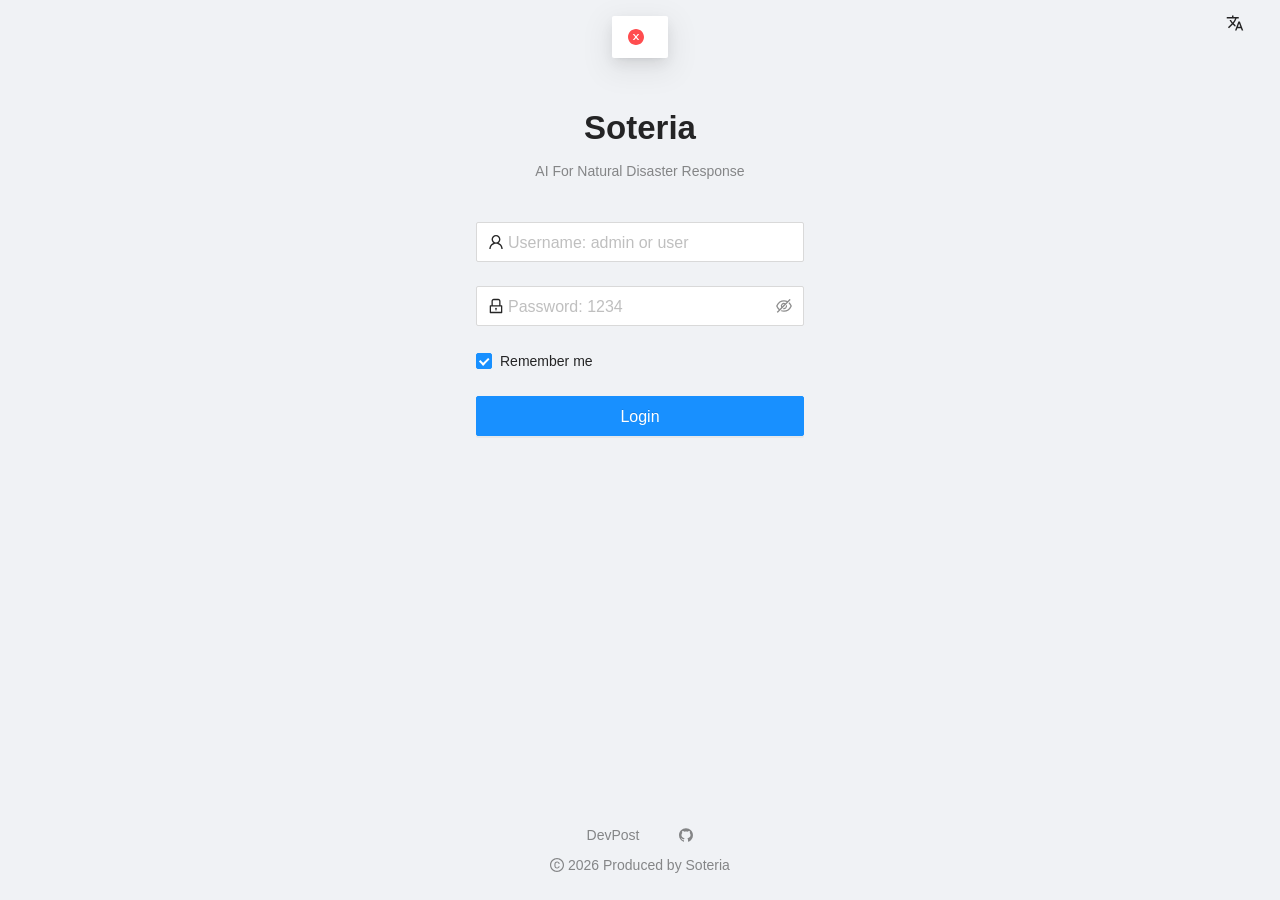
==== index.html @ 9f07555c "Deploying to prod from main @ 831fe8d05aca2162d3e2626bab36d3413954e15f 🚀" ====
<!DOCTYPE html>
<html lang="en">
  <head>
    <meta charset="UTF-8" />
    <meta http-equiv="X-UA-Compatible" content="IE=edge" />
    <meta
      name="keywords"
      content="antd,umi,umijs,ant design,Scaffolding, layout, Ant Design, project, Pro, admin, console, homepage, out-of-the-box, middle and back office, solution, component library"
    />
    <meta
      name="description"
      content="
    An out-of-box UI solution for enterprise applications as a React boilerplate."
    />
    <meta
      name="description"
      content="
      Out-of-the-box mid-stage front-end/design solution."
    />
    <meta
      name="viewport"
      content="width=device-width, initial-scale=1.0, maximum-scale=1.0, user-scalable=0"
    />
    <title>Ant Design Pro</title>
    <link rel="icon" href="/favicon.ico" type="image/x-icon" />
    <link rel="stylesheet" href="/umi.eb49c230.css" />
    <script>
      window.routerBase = "/";
    </script>
    <script>
      //! umi version: 3.5.20
    </script>
  </head>
  <body>
    <noscript>
      <div class="noscript-container">
        Hi there! Please
        <div class="noscript-enableJS">
          <a
            href="https://www.enablejavascript.io/en"
            target="_blank"
            rel="noopener noreferrer"
          >
            <b>enable Javascript</b>
          </a>
        </div>
        in your browser to use Ant Design, Out-of-the-box mid-stage front/design
        solution!
      </div>
    </noscript>
    <div id="root">
      <style>
        html,
        body,
        #root {
          height: 100%;
          margin: 0;
          padding: 0;
        }
        #root {
          background-repeat: no-repeat;
          background-size: 100% auto;
        }
        .noscript-container {
          display: flex;
          align-content: center;
          justify-content: center;
          margin-top: 90px;
          font-size: 20px;
          font-family: "Lucida Sans", "Lucida Sans Regular", "Lucida Grande",
            "Lucida Sans Unicode", Geneva, Verdana, sans-serif;
        }
        .noscript-enableJS {
          padding-right: 3px;
          padding-left: 3px;
        }
        .page-loading-warp {
          display: flex;
          align-items: center;
          justify-content: center;
          padding: 98px;
        }
        .ant-spin {
          position: absolute;
          display: none;
          -webkit-box-sizing: border-box;
          box-sizing: border-box;
          margin: 0;
          padding: 0;
          color: rgba(0, 0, 0, 0.65);
          color: #1890ff;
          font-size: 14px;
          font-variant: tabular-nums;
          line-height: 1.5;
          text-align: center;
          list-style: none;
          opacity: 0;
          -webkit-transition: -webkit-transform 0.3s
            cubic-bezier(0.78, 0.14, 0.15, 0.86);
          transition: -webkit-transform 0.3s
            cubic-bezier(0.78, 0.14, 0.15, 0.86);
          transition: transform 0.3s cubic-bezier(0.78, 0.14, 0.15, 0.86);
          transition: transform 0.3s cubic-bezier(0.78, 0.14, 0.15, 0.86),
            -webkit-transform 0.3s cubic-bezier(0.78, 0.14, 0.15, 0.86);
          -webkit-font-feature-settings: "tnum";
          font-feature-settings: "tnum";
        }

        .ant-spin-spinning {
          position: static;
          display: inline-block;
          opacity: 1;
        }

        .ant-spin-dot {
          position: relative;
          display: inline-block;
          width: 20px;
          height: 20px;
          font-size: 20px;
        }

        .ant-spin-dot-item {
          position: absolute;
          display: block;
          width: 9px;
          height: 9px;
          background-color: #1890ff;
          border-radius: 100%;
          -webkit-transform: scale(0.75);
          -ms-transform: scale(0.75);
          transform: scale(0.75);
          -webkit-transform-origin: 50% 50%;
          -ms-transform-origin: 50% 50%;
          transform-origin: 50% 50%;
          opacity: 0.3;
          -webkit-animation: antspinmove 1s infinite linear alternate;
          animation: antSpinMove 1s infinite linear alternate;
        }

        .ant-spin-dot-item:nth-child(1) {
          top: 0;
          left: 0;
        }

        .ant-spin-dot-item:nth-child(2) {
          top: 0;
          right: 0;
          -webkit-animation-delay: 0.4s;
          animation-delay: 0.4s;
        }

        .ant-spin-dot-item:nth-child(3) {
          right: 0;
          bottom: 0;
          -webkit-animation-delay: 0.8s;
          animation-delay: 0.8s;
        }

        .ant-spin-dot-item:nth-child(4) {
          bottom: 0;
          left: 0;
          -webkit-animation-delay: 1.2s;
          animation-delay: 1.2s;
        }

        .ant-spin-dot-spin {
          -webkit-transform: rotate(45deg);
          -ms-transform: rotate(45deg);
          transform: rotate(45deg);
          -webkit-animation: antrotate 1.2s infinite linear;
          animation: antRotate 1.2s infinite linear;
        }

        .ant-spin-lg .ant-spin-dot {
          width: 32px;
          height: 32px;
          font-size: 32px;
        }

        .ant-spin-lg .ant-spin-dot i {
          width: 14px;
          height: 14px;
        }

        @media all and (-ms-high-contrast: none), (-ms-high-contrast: active) {
          .ant-spin-blur {
            background: #fff;
            opacity: 0.5;
          }
        }

        @-webkit-keyframes antSpinMove {
          to {
            opacity: 1;
          }
        }

        @keyframes antSpinMove {
          to {
            opacity: 1;
          }
        }

        @-webkit-keyframes antRotate {
          to {
            -webkit-transform: rotate(405deg);
            transform: rotate(405deg);
          }
        }

        @keyframes antRotate {
          to {
            -webkit-transform: rotate(405deg);
            transform: rotate(405deg);
          }
        }
      </style>
      <div
        style="
          display: flex;
          flex-direction: column;
          align-items: center;
          justify-content: center;
          height: 100%;
          min-height: 420px;
        "
      >
        <img src="/pro_icon.svg" alt="logo" width="256" />
        <div class="page-loading-warp">
          <div class="ant-spin ant-spin-lg ant-spin-spinning">
            <span class="ant-spin-dot ant-spin-dot-spin"
              ><i class="ant-spin-dot-item"></i><i class="ant-spin-dot-item"></i
              ><i class="ant-spin-dot-item"></i><i class="ant-spin-dot-item"></i
            ></span>
          </div>
        </div>
        <div
          style="display: flex; align-items: center; justify-content: center"
        >
          <img
            src="https://gw.alipayobjects.com/zos/rmsportal/KDpgvguMpGfqaHPjicRK.svg"
            width="32"
            style="margin-right: 8px"
          />
          Ant Design
        </div>
      </div>
    </div>

    <script src="/umi.0d84112c.js"></script>
  </body>
</html>
---- umi.eb49c230.css ----
[class*=ant-]::-ms-clear,[class*=ant-] input::-ms-clear,[class*=ant-] input::-ms-reveal,[class^=ant-]::-ms-clear,[class^=ant-] input::-ms-clear,[class^=ant-] input::-ms-reveal{display:none}body,html{width:100%;height:100%}input::-ms-clear,input::-ms-reveal{display:none}*,:after,:before{box-sizing:border-box}html{font-family:sans-serif;line-height:1.15;-webkit-text-size-adjust:100%;-ms-text-size-adjust:100%;-ms-overflow-style:scrollbar;-webkit-tap-highlight-color:rgba(0,0,0,0)}@-ms-viewport{width:device-width}body{margin:0;color:rgba(0,0,0,.85);font-size:14px;font-family:-apple-system,BlinkMacSystemFont,"Segoe UI",Roboto,"Helvetica Neue",Arial,"Noto Sans",sans-serif,"Apple Color Emoji","Segoe UI Emoji","Segoe UI Symbol","Noto Color Emoji";font-variant:tabular-nums;line-height:1.5715;background-color:#fff;font-feature-settings:"tnum","tnum"}[tabindex="-1"]:focus{outline:none!important}hr{box-sizing:content-box;height:0;overflow:visible}h1,h2,h3,h4,h5,h6{margin-top:0;margin-bottom:.5em;color:rgba(0,0,0,.85);font-weight:500}p{margin-top:0;margin-bottom:1em}abbr[data-original-title],abbr[title]{text-decoration:underline;-webkit-text-decoration:underline dotted;text-decoration:underline dotted;border-bottom:0;cursor:help}address{margin-bottom:1em;font-style:normal;line-height:inherit}input[type=number],input[type=password],input[type=text],textarea{-webkit-appearance:none}dl,ol,ul{margin-top:0;margin-bottom:1em}ol ol,ol ul,ul ol,ul ul{margin-bottom:0}dt{font-weight:500}dd{margin-bottom:.5em;margin-left:0}blockquote{margin:0 0 1em}dfn{font-style:italic}b,strong{font-weight:bolder}small{font-size:80%}sub,sup{position:relative;font-size:75%;line-height:0;vertical-align:baseline}sub{bottom:-.25em}sup{top:-.5em}a{color:#1890ff;text-decoration:none;background-color:transparent;outline:none;cursor:pointer;transition:color .3s;-webkit-text-decoration-skip:objects}a:hover{color:#40a9ff}a:active{color:#096dd9}a:active,a:hover{text-decoration:none;outline:0}a:focus{text-decoration:none;outline:0}a[disabled]{color:rgba(0,0,0,.25);cursor:not-allowed}code,kbd,pre,samp{font-size:1em;font-family:"SFMono-Regular",Consolas,"Liberation Mono",Menlo,Courier,monospace}pre{margin-top:0;margin-bottom:1em;overflow:auto}figure{margin:0 0 1em}img{vertical-align:middle;border-style:none}[role=button],a,area,button,input:not([type=range]),label,select,summary,textarea{touch-action:manipulation}table{border-collapse:collapse}caption{padding-top:.75em;padding-bottom:.3em;color:rgba(0,0,0,.45);text-align:left;caption-side:bottom}button,input,optgroup,select,textarea{margin:0;color:inherit;font-size:inherit;font-family:inherit;line-height:inherit}button,input{overflow:visible}button,select{text-transform:none}[type=reset],[type=submit],button,html [type=button]{-webkit-appearance:button}[type=button]::-moz-focus-inner,[type=reset]::-moz-focus-inner,[type=submit]::-moz-focus-inner,button::-moz-focus-inner{padding:0;border-style:none}input[type=checkbox],input[type=radio]{box-sizing:border-box;padding:0}input[type=date],input[type=datetime-local],input[type=month],input[type=time]{-webkit-appearance:listbox}textarea{overflow:auto;resize:vertical}fieldset{min-width:0;margin:0;padding:0;border:0}legend{display:block;width:100%;max-width:100%;margin-bottom:.5em;padding:0;color:inherit;font-size:1.5em;line-height:inherit;white-space:normal}progress{vertical-align:baseline}[type=number]::-webkit-inner-spin-button,[type=number]::-webkit-outer-spin-button{height:auto}[type=search]{outline-offset:-2px;-webkit-appearance:none}[type=search]::-webkit-search-cancel-button,[type=search]::-webkit-search-decoration{-webkit-appearance:none}::-webkit-file-upload-button{font:inherit;-webkit-appearance:button}output{display:inline-block}summary{display:list-item}template{display:none}[hidden]{display:none!important}mark{padding:.2em;background-color:#feffe6}::selection{color:#fff;background:#1890ff}.clearfix:before{display:table;content:""}.clearfix:after{display:table;clear:both;content:""}.anticon{display:inline-block;color:inherit;font-style:normal;line-height:0;text-align:center;text-transform:none;vertical-align:-.125em;text-rendering:optimizelegibility;-webkit-font-smoothing:antialiased;-moz-osx-font-smoothing:grayscale}.anticon>*{line-height:1}.anticon svg{display:inline-block}.anticon:before{display:none}.anticon .anticon-icon{display:block}.anticon>.anticon{line-height:0;vertical-align:0}.anticon[tabindex]{cursor:pointer}.anticon-spin:before{display:inline-block;animation:loadingCircle 1s linear infinite}.anticon-spin{display:inline-block;animation:loadingCircle 1s linear infinite}.ant-fade-appear,.ant-fade-enter{animation-duration:.2s;animation-fill-mode:both;animation-play-state:paused}.ant-fade-leave{animation-duration:.2s;animation-fill-mode:both;animation-play-state:paused}.ant-fade-appear.ant-fade-appear-active,.ant-fade-enter.ant-fade-enter-active{animation-name:antFadeIn;animation-play-state:running}.ant-fade-leave.ant-fade-leave-active{animation-name:antFadeOut;animation-play-state:running;pointer-events:none}.ant-fade-appear,.ant-fade-enter{opacity:0;animation-timing-function:linear}.ant-fade-leave{animation-timing-function:linear}@keyframes antFadeIn{0%{opacity:0}to{opacity:1}}@keyframes antFadeOut{0%{opacity:1}to{opacity:0}}.ant-move-up-appear,.ant-move-up-enter{animation-duration:.2s;animation-fill-mode:both;animation-play-state:paused}.ant-move-up-leave{animation-duration:.2s;animation-fill-mode:both;animation-play-state:paused}.ant-move-up-appear.ant-move-up-appear-active,.ant-move-up-enter.ant-move-up-enter-active{animation-name:antMoveUpIn;animation-play-state:running}.ant-move-up-leave.ant-move-up-leave-active{animation-name:antMoveUpOut;animation-play-state:running;pointer-events:none}.ant-move-up-appear,.ant-move-up-enter{opacity:0;animation-timing-function:cubic-bezier(.08,.82,.17,1)}.ant-move-up-leave{animation-timing-function:cubic-bezier(.6,.04,.98,.34)}.ant-move-down-appear,.ant-move-down-enter{animation-duration:.2s;animation-fill-mode:both;animation-play-state:paused}.ant-move-down-leave{animation-duration:.2s;animation-fill-mode:both;animation-play-state:paused}.ant-move-down-appear.ant-move-down-appear-active,.ant-move-down-enter.ant-move-down-enter-active{animation-name:antMoveDownIn;animation-play-state:running}.ant-move-down-leave.ant-move-down-leave-active{animation-name:antMoveDownOut;animation-play-state:running;pointer-events:none}.ant-move-down-appear,.ant-move-down-enter{opacity:0;animation-timing-function:cubic-bezier(.08,.82,.17,1)}.ant-move-down-leave{animation-timing-function:cubic-bezier(.6,.04,.98,.34)}.ant-move-left-appear,.ant-move-left-enter{animation-duration:.2s;animation-fill-mode:both;animation-play-state:paused}.ant-move-left-leave{animation-duration:.2s;animation-fill-mode:both;animation-play-state:paused}.ant-move-left-appear.ant-move-left-appear-active,.ant-move-left-enter.ant-move-left-enter-active{animation-name:antMoveLeftIn;animation-play-state:running}.ant-move-left-leave.ant-move-left-leave-active{animation-name:antMoveLeftOut;animation-play-state:running;pointer-events:none}.ant-move-left-appear,.ant-move-left-enter{opacity:0;animation-timing-function:cubic-bezier(.08,.82,.17,1)}.ant-move-left-leave{animation-timing-function:cubic-bezier(.6,.04,.98,.34)}.ant-move-right-appear,.ant-move-right-enter{animation-duration:.2s;animation-fill-mode:both;animation-play-state:paused}.ant-move-right-leave{animation-duration:.2s;animation-fill-mode:both;animation-play-state:paused}.ant-move-right-appear.ant-move-right-appear-active,.ant-move-right-enter.ant-move-right-enter-active{animation-name:antMoveRightIn;animation-play-state:running}.ant-move-right-leave.ant-move-right-leave-active{animation-name:antMoveRightOut;animation-play-state:running;pointer-events:none}.ant-move-right-appear,.ant-move-right-enter{opacity:0;animation-timing-function:cubic-bezier(.08,.82,.17,1)}.ant-move-right-leave{animation-timing-function:cubic-bezier(.6,.04,.98,.34)}@keyframes antMoveDownIn{0%{transform:translateY(100%);transform-origin:0 0;opacity:0}to{transform:translateY(0);transform-origin:0 0;opacity:1}}@keyframes antMoveDownOut{0%{transform:translateY(0);transform-origin:0 0;opacity:1}to{transform:translateY(100%);transform-origin:0 0;opacity:0}}@keyframes antMoveLeftIn{0%{transform:translateX(-100%);transform-origin:0 0;opacity:0}to{transform:translateX(0);transform-origin:0 0;opacity:1}}@keyframes antMoveLeftOut{0%{transform:translateX(0);transform-origin:0 0;opacity:1}to{transform:translateX(-100%);transform-origin:0 0;opacity:0}}@keyframes antMoveRightIn{0%{transform:translateX(100%);transform-origin:0 0;opacity:0}to{transform:translateX(0);transform-origin:0 0;opacity:1}}@keyframes antMoveRightOut{0%{transform:translateX(0);transform-origin:0 0;opacity:1}to{transform:translateX(100%);transform-origin:0 0;opacity:0}}@keyframes antMoveUpIn{0%{transform:translateY(-100%);transform-origin:0 0;opacity:0}to{transform:translateY(0);transform-origin:0 0;opacity:1}}@keyframes antMoveUpOut{0%{transform:translateY(0);transform-origin:0 0;opacity:1}to{transform:translateY(-100%);transform-origin:0 0;opacity:0}}@keyframes loadingCircle{to{transform:rotate(1turn)}}[ant-click-animating-without-extra-node=true],[ant-click-animating=true]{position:relative}html{--antd-wave-shadow-color:#1890ff;--scroll-bar:0}.ant-click-animating-node,[ant-click-animating-without-extra-node=true]:after{position:absolute;top:0;right:0;bottom:0;left:0;display:block;border-radius:inherit;box-shadow:0 0 0 0 #1890ff;box-shadow:0 0 0 0 var(--antd-wave-shadow-color);opacity:.2;animation:fadeEffect 2s cubic-bezier(.08,.82,.17,1),waveEffect .4s cubic-bezier(.08,.82,.17,1);animation-fill-mode:forwards;content:"";pointer-events:none}@keyframes waveEffect{to{box-shadow:0 0 0 #1890ff;box-shadow:0 0 0 6px #1890ff;box-shadow:0 0 0 6px var(--antd-wave-shadow-color)}}@keyframes fadeEffect{to{opacity:0}}.ant-slide-up-appear,.ant-slide-up-enter{animation-duration:.2s;animation-fill-mode:both;animation-play-state:paused}.ant-slide-up-leave{animation-duration:.2s;animation-fill-mode:both;animation-play-state:paused}.ant-slide-up-appear.ant-slide-up-appear-active,.ant-slide-up-enter.ant-slide-up-enter-active{animation-name:antSlideUpIn;animation-play-state:running}.ant-slide-up-leave.ant-slide-up-leave-active{animation-name:antSlideUpOut;animation-play-state:running;pointer-events:none}.ant-slide-up-appear,.ant-slide-up-enter{opacity:0;animation-timing-function:cubic-bezier(.23,1,.32,1)}.ant-slide-up-leave{animation-timing-function:cubic-bezier(.755,.05,.855,.06)}.ant-slide-down-appear,.ant-slide-down-enter{animation-duration:.2s;animation-fill-mode:both;animation-play-state:paused}.ant-slide-down-leave{animation-duration:.2s;animation-fill-mode:both;animation-play-state:paused}.ant-slide-down-appear.ant-slide-down-appear-active,.ant-slide-down-enter.ant-slide-down-enter-active{animation-name:antSlideDownIn;animation-play-state:running}.ant-slide-down-leave.ant-slide-down-leave-active{animation-name:antSlideDownOut;animation-play-state:running;pointer-events:none}.ant-slide-down-appear,.ant-slide-down-enter{opacity:0;animation-timing-function:cubic-bezier(.23,1,.32,1)}.ant-slide-down-leave{animation-timing-function:cubic-bezier(.755,.05,.855,.06)}.ant-slide-left-appear,.ant-slide-left-enter{animation-duration:.2s;animation-fill-mode:both;animation-play-state:paused}.ant-slide-left-leave{animation-duration:.2s;animation-fill-mode:both;animation-play-state:paused}.ant-slide-left-appear.ant-slide-left-appear-active,.ant-slide-left-enter.ant-slide-left-enter-active{animation-name:antSlideLeftIn;animation-play-state:running}.ant-slide-left-leave.ant-slide-left-leave-active{animation-name:antSlideLeftOut;animation-play-state:running;pointer-events:none}.ant-slide-left-appear,.ant-slide-left-enter{opacity:0;animation-timing-function:cubic-bezier(.23,1,.32,1)}.ant-slide-left-leave{animation-timing-function:cubic-bezier(.755,.05,.855,.06)}.ant-slide-right-appear,.ant-slide-right-enter{animation-duration:.2s;animation-fill-mode:both;animation-play-state:paused}.ant-slide-right-leave{animation-duration:.2s;animation-fill-mode:both;animation-play-state:paused}.ant-slide-right-appear.ant-slide-right-appear-active,.ant-slide-right-enter.ant-slide-right-enter-active{animation-name:antSlideRightIn;animation-play-state:running}.ant-slide-right-leave.ant-slide-right-leave-active{animation-name:antSlideRightOut;animation-play-state:running;pointer-events:none}.ant-slide-right-appear,.ant-slide-right-enter{opacity:0;animation-timing-function:cubic-bezier(.23,1,.32,1)}.ant-slide-right-leave{animation-timing-function:cubic-bezier(.755,.05,.855,.06)}@keyframes antSlideUpIn{0%{transform:scaleY(.8);transform-origin:0 0;opacity:0}to{transform:scaleY(1);transform-origin:0 0;opacity:1}}@keyframes antSlideUpOut{0%{transform:scaleY(1);transform-origin:0 0;opacity:1}to{transform:scaleY(.8);transform-origin:0 0;opacity:0}}@keyframes antSlideDownIn{0%{transform:scaleY(.8);transform-origin:100% 100%;opacity:0}to{transform:scaleY(1);transform-origin:100% 100%;opacity:1}}@keyframes antSlideDownOut{0%{transform:scaleY(1);transform-origin:100% 100%;opacity:1}to{transform:scaleY(.8);transform-origin:100% 100%;opacity:0}}@keyframes antSlideLeftIn{0%{transform:scaleX(.8);transform-origin:0 0;opacity:0}to{transform:scaleX(1);transform-origin:0 0;opacity:1}}@keyframes antSlideLeftOut{0%{transform:scaleX(1);transform-origin:0 0;opacity:1}to{transform:scaleX(.8);transform-origin:0 0;opacity:0}}@keyframes antSlideRightIn{0%{transform:scaleX(.8);transform-origin:100% 0;opacity:0}to{transform:scaleX(1);transform-origin:100% 0;opacity:1}}@keyframes antSlideRightOut{0%{transform:scaleX(1);transform-origin:100% 0;opacity:1}to{transform:scaleX(.8);transform-origin:100% 0;opacity:0}}.ant-zoom-appear,.ant-zoom-enter{animation-duration:.2s;animation-fill-mode:both;animation-play-state:paused}.ant-zoom-leave{animation-duration:.2s;animation-fill-mode:both;animation-play-state:paused}.ant-zoom-appear.ant-zoom-appear-active,.ant-zoom-enter.ant-zoom-enter-active{animation-name:antZoomIn;animation-play-state:running}.ant-zoom-leave.ant-zoom-leave-active{animation-name:antZoomOut;animation-play-state:running;pointer-events:none}.ant-zoom-appear,.ant-zoom-enter{transform:scale(0);opacity:0;animation-timing-function:cubic-bezier(.08,.82,.17,1)}.ant-zoom-appear-prepare,.ant-zoom-enter-prepare{transform:none}.ant-zoom-leave{animation-timing-function:cubic-bezier(.78,.14,.15,.86)}.ant-zoom-big-appear,.ant-zoom-big-enter{animation-duration:.2s;animation-fill-mode:both;animation-play-state:paused}.ant-zoom-big-leave{animation-duration:.2s;animation-fill-mode:both;animation-play-state:paused}.ant-zoom-big-appear.ant-zoom-big-appear-active,.ant-zoom-big-enter.ant-zoom-big-enter-active{animation-name:antZoomBigIn;animation-play-state:running}.ant-zoom-big-leave.ant-zoom-big-leave-active{animation-name:antZoomBigOut;animation-play-state:running;pointer-events:none}.ant-zoom-big-appear,.ant-zoom-big-enter{transform:scale(0);opacity:0;animation-timing-function:cubic-bezier(.08,.82,.17,1)}.ant-zoom-big-appear-prepare,.ant-zoom-big-enter-prepare{transform:none}.ant-zoom-big-leave{animation-timing-function:cubic-bezier(.78,.14,.15,.86)}.ant-zoom-big-fast-appear,.ant-zoom-big-fast-enter{animation-duration:.1s;animation-fill-mode:both;animation-play-state:paused}.ant-zoom-big-fast-leave{animation-duration:.1s;animation-fill-mode:both;animation-play-state:paused}.ant-zoom-big-fast-appear.ant-zoom-big-fast-appear-active,.ant-zoom-big-fast-enter.ant-zoom-big-fast-enter-active{animation-name:antZoomBigIn;animation-play-state:running}.ant-zoom-big-fast-leave.ant-zoom-big-fast-leave-active{animation-name:antZoomBigOut;animation-play-state:running;pointer-events:none}.ant-zoom-big-fast-appear,.ant-zoom-big-fast-enter{transform:scale(0);opacity:0;animation-timing-function:cubic-bezier(.08,.82,.17,1)}.ant-zoom-big-fast-appear-prepare,.ant-zoom-big-fast-enter-prepare{transform:none}.ant-zoom-big-fast-leave{animation-timing-function:cubic-bezier(.78,.14,.15,.86)}.ant-zoom-up-appear,.ant-zoom-up-enter{animation-duration:.2s;animation-fill-mode:both;animation-play-state:paused}.ant-zoom-up-leave{animation-duration:.2s;animation-fill-mode:both;animation-play-state:paused}.ant-zoom-up-appear.ant-zoom-up-appear-active,.ant-zoom-up-enter.ant-zoom-up-enter-active{animation-name:antZoomUpIn;animation-play-state:running}.ant-zoom-up-leave.ant-zoom-up-leave-active{animation-name:antZoomUpOut;animation-play-state:running;pointer-events:none}.ant-zoom-up-appear,.ant-zoom-up-enter{transform:scale(0);opacity:0;animation-timing-function:cubic-bezier(.08,.82,.17,1)}.ant-zoom-up-appear-prepare,.ant-zoom-up-enter-prepare{transform:none}.ant-zoom-up-leave{animation-timing-function:cubic-bezier(.78,.14,.15,.86)}.ant-zoom-down-appear,.ant-zoom-down-enter{animation-duration:.2s;animation-fill-mode:both;animation-play-state:paused}.ant-zoom-down-leave{animation-duration:.2s;animation-fill-mode:both;animation-play-state:paused}.ant-zoom-down-appear.ant-zoom-down-appear-active,.ant-zoom-down-enter.ant-zoom-down-enter-active{animation-name:antZoomDownIn;animation-play-state:running}.ant-zoom-down-leave.ant-zoom-down-leave-active{animation-name:antZoomDownOut;animation-play-state:running;pointer-events:none}.ant-zoom-down-appear,.ant-zoom-down-enter{transform:scale(0);opacity:0;animation-timing-function:cubic-bezier(.08,.82,.17,1)}.ant-zoom-down-appear-prepare,.ant-zoom-down-enter-prepare{transform:none}.ant-zoom-down-leave{animation-timing-function:cubic-bezier(.78,.14,.15,.86)}.ant-zoom-left-appear,.ant-zoom-left-enter{animation-duration:.2s;animation-fill-mode:both;animation-play-state:paused}.ant-zoom-left-leave{animation-duration:.2s;animation-fill-mode:both;animation-play-state:paused}.ant-zoom-left-appear.ant-zoom-left-appear-active,.ant-zoom-left-enter.ant-zoom-left-enter-active{animation-name:antZoomLeftIn;animation-play-state:running}.ant-zoom-left-leave.ant-zoom-left-leave-active{animation-name:antZoomLeftOut;animation-play-state:running;pointer-events:none}.ant-zoom-left-appear,.ant-zoom-left-enter{transform:scale(0);opacity:0;animation-timing-function:cubic-bezier(.08,.82,.17,1)}.ant-zoom-left-appear-prepare,.ant-zoom-left-enter-prepare{transform:none}.ant-zoom-left-leave{animation-timing-function:cubic-bezier(.78,.14,.15,.86)}.ant-zoom-right-appear,.ant-zoom-right-enter{animation-duration:.2s;animation-fill-mode:both;animation-play-state:paused}.ant-zoom-right-leave{animation-duration:.2s;animation-fill-mode:both;animation-play-state:paused}.ant-zoom-right-appear.ant-zoom-right-appear-active,.ant-zoom-right-enter.ant-zoom-right-enter-active{animation-name:antZoomRightIn;animation-play-state:running}.ant-zoom-right-leave.ant-zoom-right-leave-active{animation-name:antZoomRightOut;animation-play-state:running;pointer-events:none}.ant-zoom-right-appear,.ant-zoom-right-enter{transform:scale(0);opacity:0;animation-timing-function:cubic-bezier(.08,.82,.17,1)}.ant-zoom-right-appear-prepare,.ant-zoom-right-enter-prepare{transform:none}.ant-zoom-right-leave{animation-timing-function:cubic-bezier(.78,.14,.15,.86)}@keyframes antZoomIn{0%{transform:scale(.2);opacity:0}to{transform:scale(1);opacity:1}}@keyframes antZoomOut{0%{transform:scale(1)}to{transform:scale(.2);opacity:0}}@keyframes antZoomBigIn{0%{transform:scale(.8);opacity:0}to{transform:scale(1);opacity:1}}@keyframes antZoomBigOut{0%{transform:scale(1)}to{transform:scale(.8);opacity:0}}@keyframes antZoomUpIn{0%{transform:scale(.8);transform-origin:50% 0;opacity:0}to{transform:scale(1);transform-origin:50% 0}}@keyframes antZoomUpOut{0%{transform:scale(1);transform-origin:50% 0}to{transform:scale(.8);transform-origin:50% 0;opacity:0}}@keyframes antZoomLeftIn{0%{transform:scale(.8);transform-origin:0 50%;opacity:0}to{transform:scale(1);transform-origin:0 50%}}@keyframes antZoomLeftOut{0%{transform:scale(1);transform-origin:0 50%}to{transform:scale(.8);transform-origin:0 50%;opacity:0}}@keyframes antZoomRightIn{0%{transform:scale(.8);transform-origin:100% 50%;opacity:0}to{transform:scale(1);transform-origin:100% 50%}}@keyframes antZoomRightOut{0%{transform:scale(1);transform-origin:100% 50%}to{transform:scale(.8);transform-origin:100% 50%;opacity:0}}@keyframes antZoomDownIn{0%{transform:scale(.8);transform-origin:50% 100%;opacity:0}to{transform:scale(1);transform-origin:50% 100%}}@keyframes antZoomDownOut{0%{transform:scale(1);transform-origin:50% 100%}to{transform:scale(.8);transform-origin:50% 100%;opacity:0}}.ant-motion-collapse-legacy{overflow:hidden}.ant-motion-collapse-legacy-active{transition:height .2s cubic-bezier(.645,.045,.355,1),opacity .2s cubic-bezier(.645,.045,.355,1)!important}.ant-motion-collapse{overflow:hidden;transition:height .2s cubic-bezier(.645,.045,.355,1),opacity .2s cubic-bezier(.645,.045,.355,1)!important}.ant-btn{line-height:1.5715;position:relative;display:inline-block;font-weight:400;white-space:nowrap;text-align:center;background-image:none;box-shadow:0 2px 0 rgba(0,0,0,.015);cursor:pointer;transition:all .3s cubic-bezier(.645,.045,.355,1);-webkit-user-select:none;-moz-user-select:none;-ms-user-select:none;user-select:none;touch-action:manipulation;height:32px;padding:4px 15px;font-size:14px;border-radius:2px;color:rgba(0,0,0,.85);border:1px solid #d9d9d9;background:#fff}.ant-btn>.anticon{line-height:1}.ant-btn,.ant-btn:active,.ant-btn:focus{outline:0}.ant-btn:not([disabled]):hover{text-decoration:none}.ant-btn:not([disabled]):active{outline:0;box-shadow:none}.ant-btn[disabled]{cursor:not-allowed}.ant-btn[disabled]>*{pointer-events:none}.ant-btn-lg{height:40px;padding:6.4px 15px;font-size:16px;border-radius:2px}.ant-btn-sm{height:24px;padding:0 7px;font-size:14px;border-radius:2px}.ant-btn>a:only-child{color:currentcolor}.ant-btn>a:only-child:after{position:absolute;top:0;right:0;bottom:0;left:0;background:transparent;content:""}.ant-btn:focus,.ant-btn:hover{color:#40a9ff;border-color:#40a9ff;background:#fff}.ant-btn:focus>a:only-child,.ant-btn:hover>a:only-child{color:currentcolor}.ant-btn:focus>a:only-child:after,.ant-btn:hover>a:only-child:after{position:absolute;top:0;right:0;bottom:0;left:0;background:transparent;content:""}.ant-btn:active{color:#096dd9;border-color:#096dd9;background:#fff}.ant-btn:active>a:only-child{color:currentcolor}.ant-btn:active>a:only-child:after{position:absolute;top:0;right:0;bottom:0;left:0;background:transparent;content:""}.ant-btn[disabled],.ant-btn[disabled]:active,.ant-btn[disabled]:focus,.ant-btn[disabled]:hover{color:rgba(0,0,0,.25);border-color:#d9d9d9;background:#f5f5f5;text-shadow:none;box-shadow:none}.ant-btn[disabled]:active>a:only-child,.ant-btn[disabled]:focus>a:only-child,.ant-btn[disabled]:hover>a:only-child,.ant-btn[disabled]>a:only-child{color:currentcolor}.ant-btn[disabled]:active>a:only-child:after,.ant-btn[disabled]:focus>a:only-child:after,.ant-btn[disabled]:hover>a:only-child:after,.ant-btn[disabled]>a:only-child:after{position:absolute;top:0;right:0;bottom:0;left:0;background:transparent;content:""}.ant-btn:active,.ant-btn:focus,.ant-btn:hover{text-decoration:none;background:#fff}.ant-btn>span{display:inline-block}.ant-btn-primary{color:#fff;border-color:#1890ff;background:#1890ff;text-shadow:0 -1px 0 rgba(0,0,0,.12);box-shadow:0 2px 0 rgba(0,0,0,.045)}.ant-btn-primary>a:only-child{color:currentcolor}.ant-btn-primary>a:only-child:after{position:absolute;top:0;right:0;bottom:0;left:0;background:transparent;content:""}.ant-btn-primary:focus,.ant-btn-primary:hover{color:#fff;border-color:#40a9ff;background:#40a9ff}.ant-btn-primary:focus>a:only-child,.ant-btn-primary:hover>a:only-child{color:currentcolor}.ant-btn-primary:focus>a:only-child:after,.ant-btn-primary:hover>a:only-child:after{position:absolute;top:0;right:0;bottom:0;left:0;background:transparent;content:""}.ant-btn-primary:active{color:#fff;border-color:#096dd9;background:#096dd9}.ant-btn-primary:active>a:only-child{color:currentcolor}.ant-btn-primary:active>a:only-child:after{position:absolute;top:0;right:0;bottom:0;left:0;background:transparent;content:""}.ant-btn-primary[disabled],.ant-btn-primary[disabled]:active,.ant-btn-primary[disabled]:focus,.ant-btn-primary[disabled]:hover{color:rgba(0,0,0,.25);border-color:#d9d9d9;background:#f5f5f5;text-shadow:none;box-shadow:none}.ant-btn-primary[disabled]:active>a:only-child,.ant-btn-primary[disabled]:focus>a:only-child,.ant-btn-primary[disabled]:hover>a:only-child,.ant-btn-primary[disabled]>a:only-child{color:currentcolor}.ant-btn-primary[disabled]:active>a:only-child:after,.ant-btn-primary[disabled]:focus>a:only-child:after,.ant-btn-primary[disabled]:hover>a:only-child:after,.ant-btn-primary[disabled]>a:only-child:after{position:absolute;top:0;right:0;bottom:0;left:0;background:transparent;content:""}.ant-btn-group .ant-btn-primary:not(:first-child):not(:last-child){border-right-color:#40a9ff;border-left-color:#40a9ff}.ant-btn-group .ant-btn-primary:not(:first-child):not(:last-child):disabled{border-color:#d9d9d9}.ant-btn-group .ant-btn-primary:first-child:not(:last-child){border-right-color:#40a9ff}.ant-btn-group .ant-btn-primary:first-child:not(:last-child)[disabled]{border-right-color:#d9d9d9}.ant-btn-group .ant-btn-primary+.ant-btn-primary,.ant-btn-group .ant-btn-primary:last-child:not(:first-child){border-left-color:#40a9ff}.ant-btn-group .ant-btn-primary+.ant-btn-primary[disabled],.ant-btn-group .ant-btn-primary:last-child:not(:first-child)[disabled]{border-left-color:#d9d9d9}.ant-btn-ghost{color:rgba(0,0,0,.85);border-color:#d9d9d9;background:transparent}.ant-btn-ghost>a:only-child{color:currentcolor}.ant-btn-ghost>a:only-child:after{position:absolute;top:0;right:0;bottom:0;left:0;background:transparent;content:""}.ant-btn-ghost:focus,.ant-btn-ghost:hover{color:#40a9ff;border-color:#40a9ff;background:transparent}.ant-btn-ghost:focus>a:only-child,.ant-btn-ghost:hover>a:only-child{color:currentcolor}.ant-btn-ghost:focus>a:only-child:after,.ant-btn-ghost:hover>a:only-child:after{position:absolute;top:0;right:0;bottom:0;left:0;background:transparent;content:""}.ant-btn-ghost:active{color:#096dd9;border-color:#096dd9;background:transparent}.ant-btn-ghost:active>a:only-child{color:currentcolor}.ant-btn-ghost:active>a:only-child:after{position:absolute;top:0;right:0;bottom:0;left:0;background:transparent;content:""}.ant-btn-ghost[disabled],.ant-btn-ghost[disabled]:active,.ant-btn-ghost[disabled]:focus,.ant-btn-ghost[disabled]:hover{color:rgba(0,0,0,.25);border-color:#d9d9d9;background:#f5f5f5;text-shadow:none;box-shadow:none}.ant-btn-ghost[disabled]:active>a:only-child,.ant-btn-ghost[disabled]:focus>a:only-child,.ant-btn-ghost[disabled]:hover>a:only-child,.ant-btn-ghost[disabled]>a:only-child{color:currentcolor}.ant-btn-ghost[disabled]:active>a:only-child:after,.ant-btn-ghost[disabled]:focus>a:only-child:after,.ant-btn-ghost[disabled]:hover>a:only-child:after,.ant-btn-ghost[disabled]>a:only-child:after{position:absolute;top:0;right:0;bottom:0;left:0;background:transparent;content:""}.ant-btn-dashed{color:rgba(0,0,0,.85);border-color:#d9d9d9;background:#fff;border-style:dashed}.ant-btn-dashed>a:only-child{color:currentcolor}.ant-btn-dashed>a:only-child:after{position:absolute;top:0;right:0;bottom:0;left:0;background:transparent;content:""}.ant-btn-dashed:focus,.ant-btn-dashed:hover{color:#40a9ff;border-color:#40a9ff;background:#fff}.ant-btn-dashed:focus>a:only-child,.ant-btn-dashed:hover>a:only-child{color:currentcolor}.ant-btn-dashed:focus>a:only-child:after,.ant-btn-dashed:hover>a:only-child:after{position:absolute;top:0;right:0;bottom:0;left:0;background:transparent;content:""}.ant-btn-dashed:active{color:#096dd9;border-color:#096dd9;background:#fff}.ant-btn-dashed:active>a:only-child{color:currentcolor}.ant-btn-dashed:active>a:only-child:after{position:absolute;top:0;right:0;bottom:0;left:0;background:transparent;content:""}.ant-btn-dashed[disabled],.ant-btn-dashed[disabled]:active,.ant-btn-dashed[disabled]:focus,.ant-btn-dashed[disabled]:hover{color:rgba(0,0,0,.25);border-color:#d9d9d9;background:#f5f5f5;text-shadow:none;box-shadow:none}.ant-btn-dashed[disabled]:active>a:only-child,.ant-btn-dashed[disabled]:focus>a:only-child,.ant-btn-dashed[disabled]:hover>a:only-child,.ant-btn-dashed[disabled]>a:only-child{color:currentcolor}.ant-btn-dashed[disabled]:active>a:only-child:after,.ant-btn-dashed[disabled]:focus>a:only-child:after,.ant-btn-dashed[disabled]:hover>a:only-child:after,.ant-btn-dashed[disabled]>a:only-child:after{position:absolute;top:0;right:0;bottom:0;left:0;background:transparent;content:""}.ant-btn-danger{color:#fff;border-color:#ff4d4f;background:#ff4d4f;text-shadow:0 -1px 0 rgba(0,0,0,.12);box-shadow:0 2px 0 rgba(0,0,0,.045)}.ant-btn-danger>a:only-child{color:currentcolor}.ant-btn-danger>a:only-child:after{position:absolute;top:0;right:0;bottom:0;left:0;background:transparent;content:""}.ant-btn-danger:focus,.ant-btn-danger:hover{color:#fff;border-color:#ff7875;background:#ff7875}.ant-btn-danger:focus>a:only-child,.ant-btn-danger:hover>a:only-child{color:currentcolor}.ant-btn-danger:focus>a:only-child:after,.ant-btn-danger:hover>a:only-child:after{position:absolute;top:0;right:0;bottom:0;left:0;background:transparent;content:""}.ant-btn-danger:active{color:#fff;border-color:#d9363e;background:#d9363e}.ant-btn-danger:active>a:only-child{color:currentcolor}.ant-btn-danger:active>a:only-child:after{position:absolute;top:0;right:0;bottom:0;left:0;background:transparent;content:""}.ant-btn-danger[disabled],.ant-btn-danger[disabled]:active,.ant-btn-danger[disabled]:focus,.ant-btn-danger[disabled]:hover{color:rgba(0,0,0,.25);border-color:#d9d9d9;background:#f5f5f5;text-shadow:none;box-shadow:none}.ant-btn-danger[disabled]:active>a:only-child,.ant-btn-danger[disabled]:focus>a:only-child,.ant-btn-danger[disabled]:hover>a:only-child,.ant-btn-danger[disabled]>a:only-child{color:currentcolor}.ant-btn-danger[disabled]:active>a:only-child:after,.ant-btn-danger[disabled]:focus>a:only-child:after,.ant-btn-danger[disabled]:hover>a:only-child:after,.ant-btn-danger[disabled]>a:only-child:after{position:absolute;top:0;right:0;bottom:0;left:0;background:transparent;content:""}.ant-btn-link{color:#1890ff;border-color:transparent;background:transparent;box-shadow:none}.ant-btn-link>a:only-child{color:currentcolor}.ant-btn-link>a:only-child:after{position:absolute;top:0;right:0;bottom:0;left:0;background:transparent;content:""}.ant-btn-link:focus,.ant-btn-link:hover{color:#40a9ff;border-color:#40a9ff;background:transparent}.ant-btn-link:focus>a:only-child,.ant-btn-link:hover>a:only-child{color:currentcolor}.ant-btn-link:focus>a:only-child:after,.ant-btn-link:hover>a:only-child:after{position:absolute;top:0;right:0;bottom:0;left:0;background:transparent;content:""}.ant-btn-link:active{color:#096dd9;border-color:#096dd9;background:transparent}.ant-btn-link:active>a:only-child{color:currentcolor}.ant-btn-link:active>a:only-child:after{position:absolute;top:0;right:0;bottom:0;left:0;background:transparent;content:""}.ant-btn-link[disabled],.ant-btn-link[disabled]:active,.ant-btn-link[disabled]:focus,.ant-btn-link[disabled]:hover{border-color:#d9d9d9;background:#f5f5f5}.ant-btn-link:hover{background:transparent}.ant-btn-link:active,.ant-btn-link:focus,.ant-btn-link:hover{border-color:transparent}.ant-btn-link[disabled],.ant-btn-link[disabled]:active,.ant-btn-link[disabled]:focus,.ant-btn-link[disabled]:hover{color:rgba(0,0,0,.25);border-color:transparent;background:transparent;text-shadow:none;box-shadow:none}.ant-btn-link[disabled]:active>a:only-child,.ant-btn-link[disabled]:focus>a:only-child,.ant-btn-link[disabled]:hover>a:only-child,.ant-btn-link[disabled]>a:only-child{color:currentcolor}.ant-btn-link[disabled]:active>a:only-child:after,.ant-btn-link[disabled]:focus>a:only-child:after,.ant-btn-link[disabled]:hover>a:only-child:after,.ant-btn-link[disabled]>a:only-child:after{position:absolute;top:0;right:0;bottom:0;left:0;background:transparent;content:""}.ant-btn-text{color:rgba(0,0,0,.85);border-color:transparent;background:transparent;box-shadow:none}.ant-btn-text>a:only-child{color:currentcolor}.ant-btn-text>a:only-child:after{position:absolute;top:0;right:0;bottom:0;left:0;background:transparent;content:""}.ant-btn-text:focus,.ant-btn-text:hover{color:#40a9ff;border-color:#40a9ff;background:transparent}.ant-btn-text:focus>a:only-child,.ant-btn-text:hover>a:only-child{color:currentcolor}.ant-btn-text:focus>a:only-child:after,.ant-btn-text:hover>a:only-child:after{position:absolute;top:0;right:0;bottom:0;left:0;background:transparent;content:""}.ant-btn-text:active{color:#096dd9;border-color:#096dd9;background:transparent}.ant-btn-text:active>a:only-child{color:currentcolor}.ant-btn-text:active>a:only-child:after{position:absolute;top:0;right:0;bottom:0;left:0;background:transparent;content:""}.ant-btn-text[disabled],.ant-btn-text[disabled]:active,.ant-btn-text[disabled]:focus,.ant-btn-text[disabled]:hover{border-color:#d9d9d9;background:#f5f5f5}.ant-btn-text:focus,.ant-btn-text:hover{color:rgba(0,0,0,.85);background:rgba(0,0,0,.018);border-color:transparent}.ant-btn-text:active{color:rgba(0,0,0,.85);background:rgba(0,0,0,.028);border-color:transparent}.ant-btn-text[disabled],.ant-btn-text[disabled]:active,.ant-btn-text[disabled]:focus,.ant-btn-text[disabled]:hover{color:rgba(0,0,0,.25);border-color:transparent;background:transparent;text-shadow:none;box-shadow:none}.ant-btn-text[disabled]:active>a:only-child,.ant-btn-text[disabled]:focus>a:only-child,.ant-btn-text[disabled]:hover>a:only-child,.ant-btn-text[disabled]>a:only-child{color:currentcolor}.ant-btn-text[disabled]:active>a:only-child:after,.ant-btn-text[disabled]:focus>a:only-child:after,.ant-btn-text[disabled]:hover>a:only-child:after,.ant-btn-text[disabled]>a:only-child:after{position:absolute;top:0;right:0;bottom:0;left:0;background:transparent;content:""}.ant-btn-dangerous{color:#ff4d4f;border-color:#ff4d4f;background:#fff}.ant-btn-dangerous>a:only-child{color:currentcolor}.ant-btn-dangerous>a:only-child:after{position:absolute;top:0;right:0;bottom:0;left:0;background:transparent;content:""}.ant-btn-dangerous:focus,.ant-btn-dangerous:hover{color:#ff7875;border-color:#ff7875;background:#fff}.ant-btn-dangerous:focus>a:only-child,.ant-btn-dangerous:hover>a:only-child{color:currentcolor}.ant-btn-dangerous:focus>a:only-child:after,.ant-btn-dangerous:hover>a:only-child:after{position:absolute;top:0;right:0;bottom:0;left:0;background:transparent;content:""}.ant-btn-dangerous:active{color:#d9363e;border-color:#d9363e;background:#fff}.ant-btn-dangerous:active>a:only-child{color:currentcolor}.ant-btn-dangerous:active>a:only-child:after{position:absolute;top:0;right:0;bottom:0;left:0;background:transparent;content:""}.ant-btn-dangerous[disabled],.ant-btn-dangerous[disabled]:active,.ant-btn-dangerous[disabled]:focus,.ant-btn-dangerous[disabled]:hover{color:rgba(0,0,0,.25);border-color:#d9d9d9;background:#f5f5f5;text-shadow:none;box-shadow:none}.ant-btn-dangerous[disabled]:active>a:only-child,.ant-btn-dangerous[disabled]:focus>a:only-child,.ant-btn-dangerous[disabled]:hover>a:only-child,.ant-btn-dangerous[disabled]>a:only-child{color:currentcolor}.ant-btn-dangerous[disabled]:active>a:only-child:after,.ant-btn-dangerous[disabled]:focus>a:only-child:after,.ant-btn-dangerous[disabled]:hover>a:only-child:after,.ant-btn-dangerous[disabled]>a:only-child:after{position:absolute;top:0;right:0;bottom:0;left:0;background:transparent;content:""}.ant-btn-dangerous.ant-btn-primary{color:#fff;border-color:#ff4d4f;background:#ff4d4f;text-shadow:0 -1px 0 rgba(0,0,0,.12);box-shadow:0 2px 0 rgba(0,0,0,.045)}.ant-btn-dangerous.ant-btn-primary>a:only-child{color:currentcolor}.ant-btn-dangerous.ant-btn-primary>a:only-child:after{position:absolute;top:0;right:0;bottom:0;left:0;background:transparent;content:""}.ant-btn-dangerous.ant-btn-primary:focus,.ant-btn-dangerous.ant-btn-primary:hover{color:#fff;border-color:#ff7875;background:#ff7875}.ant-btn-dangerous.ant-btn-primary:focus>a:only-child,.ant-btn-dangerous.ant-btn-primary:hover>a:only-child{color:currentcolor}.ant-btn-dangerous.ant-btn-primary:focus>a:only-child:after,.ant-btn-dangerous.ant-btn-primary:hover>a:only-child:after{position:absolute;top:0;right:0;bottom:0;left:0;background:transparent;content:""}.ant-btn-dangerous.ant-btn-primary:active{color:#fff;border-color:#d9363e;background:#d9363e}.ant-btn-dangerous.ant-btn-primary:active>a:only-child{color:currentcolor}.ant-btn-dangerous.ant-btn-primary:active>a:only-child:after{position:absolute;top:0;right:0;bottom:0;left:0;background:transparent;content:""}.ant-btn-dangerous.ant-btn-primary[disabled],.ant-btn-dangerous.ant-btn-primary[disabled]:active,.ant-btn-dangerous.ant-btn-primary[disabled]:focus,.ant-btn-dangerous.ant-btn-primary[disabled]:hover{color:rgba(0,0,0,.25);border-color:#d9d9d9;background:#f5f5f5;text-shadow:none;box-shadow:none}.ant-btn-dangerous.ant-btn-primary[disabled]:active>a:only-child,.ant-btn-dangerous.ant-btn-primary[disabled]:focus>a:only-child,.ant-btn-dangerous.ant-btn-primary[disabled]:hover>a:only-child,.ant-btn-dangerous.ant-btn-primary[disabled]>a:only-child{color:currentcolor}.ant-btn-dangerous.ant-btn-primary[disabled]:active>a:only-child:after,.ant-btn-dangerous.ant-btn-primary[disabled]:focus>a:only-child:after,.ant-btn-dangerous.ant-btn-primary[disabled]:hover>a:only-child:after,.ant-btn-dangerous.ant-btn-primary[disabled]>a:only-child:after{position:absolute;top:0;right:0;bottom:0;left:0;background:transparent;content:""}.ant-btn-dangerous.ant-btn-link{color:#ff4d4f;border-color:transparent;background:transparent;box-shadow:none}.ant-btn-dangerous.ant-btn-link>a:only-child{color:currentcolor}.ant-btn-dangerous.ant-btn-link>a:only-child:after{position:absolute;top:0;right:0;bottom:0;left:0;background:transparent;content:""}.ant-btn-dangerous.ant-btn-link:focus,.ant-btn-dangerous.ant-btn-link:hover{color:#40a9ff;border-color:#40a9ff}.ant-btn-dangerous.ant-btn-link:active{color:#096dd9;border-color:#096dd9}.ant-btn-dangerous.ant-btn-link[disabled],.ant-btn-dangerous.ant-btn-link[disabled]:active,.ant-btn-dangerous.ant-btn-link[disabled]:focus,.ant-btn-dangerous.ant-btn-link[disabled]:hover{border-color:#d9d9d9;background:#f5f5f5}.ant-btn-dangerous.ant-btn-link:focus,.ant-btn-dangerous.ant-btn-link:hover{color:#ff7875;border-color:transparent;background:transparent}.ant-btn-dangerous.ant-btn-link:focus>a:only-child,.ant-btn-dangerous.ant-btn-link:hover>a:only-child{color:currentcolor}.ant-btn-dangerous.ant-btn-link:focus>a:only-child:after,.ant-btn-dangerous.ant-btn-link:hover>a:only-child:after{position:absolute;top:0;right:0;bottom:0;left:0;background:transparent;content:""}.ant-btn-dangerous.ant-btn-link:active{color:#d9363e;border-color:transparent;background:transparent}.ant-btn-dangerous.ant-btn-link:active>a:only-child{color:currentcolor}.ant-btn-dangerous.ant-btn-link:active>a:only-child:after{position:absolute;top:0;right:0;bottom:0;left:0;background:transparent;content:""}.ant-btn-dangerous.ant-btn-link[disabled],.ant-btn-dangerous.ant-btn-link[disabled]:active,.ant-btn-dangerous.ant-btn-link[disabled]:focus,.ant-btn-dangerous.ant-btn-link[disabled]:hover{color:rgba(0,0,0,.25);border-color:transparent;background:transparent;text-shadow:none;box-shadow:none}.ant-btn-dangerous.ant-btn-link[disabled]:active>a:only-child,.ant-btn-dangerous.ant-btn-link[disabled]:focus>a:only-child,.ant-btn-dangerous.ant-btn-link[disabled]:hover>a:only-child,.ant-btn-dangerous.ant-btn-link[disabled]>a:only-child{color:currentcolor}.ant-btn-dangerous.ant-btn-link[disabled]:active>a:only-child:after,.ant-btn-dangerous.ant-btn-link[disabled]:focus>a:only-child:after,.ant-btn-dangerous.ant-btn-link[disabled]:hover>a:only-child:after,.ant-btn-dangerous.ant-btn-link[disabled]>a:only-child:after{position:absolute;top:0;right:0;bottom:0;left:0;background:transparent;content:""}.ant-btn-dangerous.ant-btn-text{color:#ff4d4f;border-color:transparent;background:transparent;box-shadow:none}.ant-btn-dangerous.ant-btn-text>a:only-child{color:currentcolor}.ant-btn-dangerous.ant-btn-text>a:only-child:after{position:absolute;top:0;right:0;bottom:0;left:0;background:transparent;content:""}.ant-btn-dangerous.ant-btn-text:focus,.ant-btn-dangerous.ant-btn-text:hover{color:#40a9ff;border-color:#40a9ff;background:transparent}.ant-btn-dangerous.ant-btn-text:active{color:#096dd9;border-color:#096dd9;background:transparent}.ant-btn-dangerous.ant-btn-text[disabled],.ant-btn-dangerous.ant-btn-text[disabled]:active,.ant-btn-dangerous.ant-btn-text[disabled]:focus,.ant-btn-dangerous.ant-btn-text[disabled]:hover{border-color:#d9d9d9;background:#f5f5f5}.ant-btn-dangerous.ant-btn-text:focus,.ant-btn-dangerous.ant-btn-text:hover{color:#ff7875;border-color:transparent;background:rgba(0,0,0,.018)}.ant-btn-dangerous.ant-btn-text:focus>a:only-child,.ant-btn-dangerous.ant-btn-text:hover>a:only-child{color:currentcolor}.ant-btn-dangerous.ant-btn-text:focus>a:only-child:after,.ant-btn-dangerous.ant-btn-text:hover>a:only-child:after{position:absolute;top:0;right:0;bottom:0;left:0;background:transparent;content:""}.ant-btn-dangerous.ant-btn-text:active{color:#d9363e;border-color:transparent;background:rgba(0,0,0,.028)}.ant-btn-dangerous.ant-btn-text:active>a:only-child{color:currentcolor}.ant-btn-dangerous.ant-btn-text:active>a:only-child:after{position:absolute;top:0;right:0;bottom:0;left:0;background:transparent;content:""}.ant-btn-dangerous.ant-btn-text[disabled],.ant-btn-dangerous.ant-btn-text[disabled]:active,.ant-btn-dangerous.ant-btn-text[disabled]:focus,.ant-btn-dangerous.ant-btn-text[disabled]:hover{color:rgba(0,0,0,.25);border-color:transparent;background:transparent;text-shadow:none;box-shadow:none}.ant-btn-dangerous.ant-btn-text[disabled]:active>a:only-child,.ant-btn-dangerous.ant-btn-text[disabled]:focus>a:only-child,.ant-btn-dangerous.ant-btn-text[disabled]:hover>a:only-child,.ant-btn-dangerous.ant-btn-text[disabled]>a:only-child{color:currentcolor}.ant-btn-dangerous.ant-btn-text[disabled]:active>a:only-child:after,.ant-btn-dangerous.ant-btn-text[disabled]:focus>a:only-child:after,.ant-btn-dangerous.ant-btn-text[disabled]:hover>a:only-child:after,.ant-btn-dangerous.ant-btn-text[disabled]>a:only-child:after{position:absolute;top:0;right:0;bottom:0;left:0;background:transparent;content:""}.ant-btn-icon-only{width:32px;height:32px;padding:2.4px 0;font-size:16px;border-radius:2px;vertical-align:-3px}.ant-btn-icon-only>*{font-size:16px}.ant-btn-icon-only.ant-btn-lg{width:40px;height:40px;padding:4.9px 0;font-size:18px;border-radius:2px}.ant-btn-icon-only.ant-btn-lg>*{font-size:18px}.ant-btn-icon-only.ant-btn-sm{width:24px;height:24px;padding:0;font-size:14px;border-radius:2px}.ant-btn-icon-only.ant-btn-sm>*{font-size:14px}.ant-btn-icon-only>.anticon{display:flex;justify-content:center}a.ant-btn-icon-only{vertical-align:-1px}a.ant-btn-icon-only>.anticon{display:inline}.ant-btn-round{height:32px;padding:4px 16px;font-size:14px;border-radius:32px}.ant-btn-round.ant-btn-lg{height:40px;padding:6.4px 20px;font-size:16px;border-radius:40px}.ant-btn-round.ant-btn-sm{height:24px;padding:0 12px;font-size:14px;border-radius:24px}.ant-btn-round.ant-btn-icon-only{width:auto}.ant-btn-circle{min-width:32px;padding-right:0;padding-left:0;text-align:center;border-radius:50%}.ant-btn-circle.ant-btn-lg{min-width:40px;border-radius:50%}.ant-btn-circle.ant-btn-sm{min-width:24px;border-radius:50%}.ant-btn:before{position:absolute;top:-1px;right:-1px;bottom:-1px;left:-1px;z-index:1;display:none;background:#fff;border-radius:inherit;opacity:.35;transition:opacity .2s;content:"";pointer-events:none}.ant-btn .anticon{transition:margin-left .3s cubic-bezier(.645,.045,.355,1)}.ant-btn .anticon.anticon-minus>svg,.ant-btn .anticon.anticon-plus>svg{shape-rendering:optimizespeed}.ant-btn.ant-btn-loading{position:relative;cursor:default}.ant-btn.ant-btn-loading:before{display:block}.ant-btn>.ant-btn-loading-icon{transition:width .3s cubic-bezier(.645,.045,.355,1),opacity .3s cubic-bezier(.645,.045,.355,1)}.ant-btn>.ant-btn-loading-icon .anticon{padding-right:8px;animation:none}.ant-btn>.ant-btn-loading-icon .anticon svg{animation:loadingCircle 1s linear infinite}.ant-btn-group{position:relative;display:inline-flex}.ant-btn-group>.ant-btn,.ant-btn-group>span>.ant-btn{position:relative}.ant-btn-group>.ant-btn:active,.ant-btn-group>.ant-btn:focus,.ant-btn-group>.ant-btn:hover,.ant-btn-group>span>.ant-btn:active,.ant-btn-group>span>.ant-btn:focus,.ant-btn-group>span>.ant-btn:hover{z-index:2}.ant-btn-group>.ant-btn[disabled],.ant-btn-group>span>.ant-btn[disabled]{z-index:0}.ant-btn-group .ant-btn-icon-only{font-size:14px}.ant-btn-group-lg>.ant-btn,.ant-btn-group-lg>span>.ant-btn{height:40px;padding:6.4px 15px;font-size:16px;border-radius:0}.ant-btn-group-lg .ant-btn.ant-btn-icon-only{width:40px;height:40px;padding-right:0;padding-left:0}.ant-btn-group-sm>.ant-btn,.ant-btn-group-sm>span>.ant-btn{height:24px;padding:0 7px;font-size:14px;border-radius:0}.ant-btn-group-sm>.ant-btn>.anticon,.ant-btn-group-sm>span>.ant-btn>.anticon{font-size:14px}.ant-btn-group-sm .ant-btn.ant-btn-icon-only{width:24px;height:24px;padding-right:0;padding-left:0}.ant-btn+.ant-btn-group,.ant-btn-group+.ant-btn,.ant-btn-group+.ant-btn-group,.ant-btn-group .ant-btn+.ant-btn,.ant-btn-group .ant-btn+span,.ant-btn-group>span+span,.ant-btn-group span+.ant-btn{margin-left:-1px}.ant-btn-group .ant-btn-primary+.ant-btn:not(.ant-btn-primary):not([disabled]){border-left-color:transparent}.ant-btn-group .ant-btn{border-radius:0}.ant-btn-group>.ant-btn:first-child,.ant-btn-group>span:first-child>.ant-btn{margin-left:0}.ant-btn-group>.ant-btn:only-child{border-radius:2px}.ant-btn-group>span:only-child>.ant-btn{border-radius:2px}.ant-btn-group>.ant-btn:first-child:not(:last-child),.ant-btn-group>span:first-child:not(:last-child)>.ant-btn{border-top-left-radius:2px;border-bottom-left-radius:2px}.ant-btn-group>.ant-btn:last-child:not(:first-child),.ant-btn-group>span:last-child:not(:first-child)>.ant-btn{border-top-right-radius:2px;border-bottom-right-radius:2px}.ant-btn-group-sm>.ant-btn:only-child{border-radius:2px}.ant-btn-group-sm>span:only-child>.ant-btn{border-radius:2px}.ant-btn-group-sm>.ant-btn:first-child:not(:last-child),.ant-btn-group-sm>span:first-child:not(:last-child)>.ant-btn{border-top-left-radius:2px;border-bottom-left-radius:2px}.ant-btn-group-sm>.ant-btn:last-child:not(:first-child),.ant-btn-group-sm>span:last-child:not(:first-child)>.ant-btn{border-top-right-radius:2px;border-bottom-right-radius:2px}.ant-btn-group>.ant-btn-group{float:left}.ant-btn-group>.ant-btn-group:not(:first-child):not(:last-child)>.ant-btn{border-radius:0}.ant-btn-group>.ant-btn-group:first-child:not(:last-child)>.ant-btn:last-child{padding-right:8px;border-top-right-radius:0;border-bottom-right-radius:0}.ant-btn-group>.ant-btn-group:last-child:not(:first-child)>.ant-btn:first-child{padding-left:8px;border-top-left-radius:0;border-bottom-left-radius:0}.ant-btn-group-rtl.ant-btn+.ant-btn-group,.ant-btn-group-rtl.ant-btn-group+.ant-btn,.ant-btn-group-rtl.ant-btn-group+.ant-btn-group,.ant-btn-group-rtl.ant-btn-group .ant-btn+.ant-btn,.ant-btn-group-rtl.ant-btn-group .ant-btn+span,.ant-btn-group-rtl.ant-btn-group>span+span,.ant-btn-group-rtl.ant-btn-group span+.ant-btn,.ant-btn-rtl.ant-btn+.ant-btn-group,.ant-btn-rtl.ant-btn-group+.ant-btn,.ant-btn-rtl.ant-btn-group+.ant-btn-group,.ant-btn-rtl.ant-btn-group .ant-btn+.ant-btn,.ant-btn-rtl.ant-btn-group .ant-btn+span,.ant-btn-rtl.ant-btn-group>span+span,.ant-btn-rtl.ant-btn-group span+.ant-btn{margin-right:-1px;margin-left:auto}.ant-btn-group.ant-btn-group-rtl{direction:rtl}.ant-btn-group-rtl.ant-btn-group>.ant-btn:first-child:not(:last-child),.ant-btn-group-rtl.ant-btn-group>span:first-child:not(:last-child)>.ant-btn{border-radius:0 2px 2px 0}.ant-btn-group-rtl.ant-btn-group>.ant-btn:last-child:not(:first-child),.ant-btn-group-rtl.ant-btn-group>span:last-child:not(:first-child)>.ant-btn{border-radius:2px 0 0 2px}.ant-btn-group-rtl.ant-btn-group-sm>.ant-btn:first-child:not(:last-child),.ant-btn-group-rtl.ant-btn-group-sm>span:first-child:not(:last-child)>.ant-btn{border-radius:0 2px 2px 0}.ant-btn-group-rtl.ant-btn-group-sm>.ant-btn:last-child:not(:first-child),.ant-btn-group-rtl.ant-btn-group-sm>span:last-child:not(:first-child)>.ant-btn{border-radius:2px 0 0 2px}.ant-btn:active>span,.ant-btn:focus>span{position:relative}.ant-btn>.anticon+span,.ant-btn>span+.anticon{margin-left:8px}.ant-btn.ant-btn-background-ghost{color:#fff;border-color:#fff}.ant-btn.ant-btn-background-ghost,.ant-btn.ant-btn-background-ghost:active,.ant-btn.ant-btn-background-ghost:focus,.ant-btn.ant-btn-background-ghost:hover{background:transparent}.ant-btn.ant-btn-background-ghost:focus,.ant-btn.ant-btn-background-ghost:hover{color:#40a9ff;border-color:#40a9ff}.ant-btn.ant-btn-background-ghost:active{color:#096dd9;border-color:#096dd9}.ant-btn.ant-btn-background-ghost[disabled]{color:rgba(0,0,0,.25);background:transparent;border-color:#d9d9d9}.ant-btn-background-ghost.ant-btn-primary{color:#1890ff;border-color:#1890ff;text-shadow:none}.ant-btn-background-ghost.ant-btn-primary>a:only-child{color:currentcolor}.ant-btn-background-ghost.ant-btn-primary>a:only-child:after{position:absolute;top:0;right:0;bottom:0;left:0;background:transparent;content:""}.ant-btn-background-ghost.ant-btn-primary:focus,.ant-btn-background-ghost.ant-btn-primary:hover{color:#40a9ff;border-color:#40a9ff}.ant-btn-background-ghost.ant-btn-primary:focus>a:only-child,.ant-btn-background-ghost.ant-btn-primary:hover>a:only-child{color:currentcolor}.ant-btn-background-ghost.ant-btn-primary:focus>a:only-child:after,.ant-btn-background-ghost.ant-btn-primary:hover>a:only-child:after{position:absolute;top:0;right:0;bottom:0;left:0;background:transparent;content:""}.ant-btn-background-ghost.ant-btn-primary:active{color:#096dd9;border-color:#096dd9}.ant-btn-background-ghost.ant-btn-primary:active>a:only-child{color:currentcolor}.ant-btn-background-ghost.ant-btn-primary:active>a:only-child:after{position:absolute;top:0;right:0;bottom:0;left:0;background:transparent;content:""}.ant-btn-background-ghost.ant-btn-primary[disabled],.ant-btn-background-ghost.ant-btn-primary[disabled]:active,.ant-btn-background-ghost.ant-btn-primary[disabled]:focus,.ant-btn-background-ghost.ant-btn-primary[disabled]:hover{color:rgba(0,0,0,.25);border-color:#d9d9d9;background:#f5f5f5;text-shadow:none;box-shadow:none}.ant-btn-background-ghost.ant-btn-primary[disabled]:active>a:only-child,.ant-btn-background-ghost.ant-btn-primary[disabled]:focus>a:only-child,.ant-btn-background-ghost.ant-btn-primary[disabled]:hover>a:only-child,.ant-btn-background-ghost.ant-btn-primary[disabled]>a:only-child{color:currentcolor}.ant-btn-background-ghost.ant-btn-primary[disabled]:active>a:only-child:after,.ant-btn-background-ghost.ant-btn-primary[disabled]:focus>a:only-child:after,.ant-btn-background-ghost.ant-btn-primary[disabled]:hover>a:only-child:after,.ant-btn-background-ghost.ant-btn-primary[disabled]>a:only-child:after{position:absolute;top:0;right:0;bottom:0;left:0;background:transparent;content:""}.ant-btn-background-ghost.ant-btn-danger{color:#ff4d4f;border-color:#ff4d4f;text-shadow:none}.ant-btn-background-ghost.ant-btn-danger>a:only-child{color:currentcolor}.ant-btn-background-ghost.ant-btn-danger>a:only-child:after{position:absolute;top:0;right:0;bottom:0;left:0;background:transparent;content:""}.ant-btn-background-ghost.ant-btn-danger:focus,.ant-btn-background-ghost.ant-btn-danger:hover{color:#ff7875;border-color:#ff7875}.ant-btn-background-ghost.ant-btn-danger:focus>a:only-child,.ant-btn-background-ghost.ant-btn-danger:hover>a:only-child{color:currentcolor}.ant-btn-background-ghost.ant-btn-danger:focus>a:only-child:after,.ant-btn-background-ghost.ant-btn-danger:hover>a:only-child:after{position:absolute;top:0;right:0;bottom:0;left:0;background:transparent;content:""}.ant-btn-background-ghost.ant-btn-danger:active{color:#d9363e;border-color:#d9363e}.ant-btn-background-ghost.ant-btn-danger:active>a:only-child{color:currentcolor}.ant-btn-background-ghost.ant-btn-danger:active>a:only-child:after{position:absolute;top:0;right:0;bottom:0;left:0;background:transparent;content:""}.ant-btn-background-ghost.ant-btn-danger[disabled],.ant-btn-background-ghost.ant-btn-danger[disabled]:active,.ant-btn-background-ghost.ant-btn-danger[disabled]:focus,.ant-btn-background-ghost.ant-btn-danger[disabled]:hover{color:rgba(0,0,0,.25);border-color:#d9d9d9;background:#f5f5f5;text-shadow:none;box-shadow:none}.ant-btn-background-ghost.ant-btn-danger[disabled]:active>a:only-child,.ant-btn-background-ghost.ant-btn-danger[disabled]:focus>a:only-child,.ant-btn-background-ghost.ant-btn-danger[disabled]:hover>a:only-child,.ant-btn-background-ghost.ant-btn-danger[disabled]>a:only-child{color:currentcolor}.ant-btn-background-ghost.ant-btn-danger[disabled]:active>a:only-child:after,.ant-btn-background-ghost.ant-btn-danger[disabled]:focus>a:only-child:after,.ant-btn-background-ghost.ant-btn-danger[disabled]:hover>a:only-child:after,.ant-btn-background-ghost.ant-btn-danger[disabled]>a:only-child:after{position:absolute;top:0;right:0;bottom:0;left:0;background:transparent;content:""}.ant-btn-background-ghost.ant-btn-dangerous{color:#ff4d4f;border-color:#ff4d4f;text-shadow:none}.ant-btn-background-ghost.ant-btn-dangerous>a:only-child{color:currentcolor}.ant-btn-background-ghost.ant-btn-dangerous>a:only-child:after{position:absolute;top:0;right:0;bottom:0;left:0;background:transparent;content:""}.ant-btn-background-ghost.ant-btn-dangerous:focus,.ant-btn-background-ghost.ant-btn-dangerous:hover{color:#ff7875;border-color:#ff7875}.ant-btn-background-ghost.ant-btn-dangerous:focus>a:only-child,.ant-btn-background-ghost.ant-btn-dangerous:hover>a:only-child{color:currentcolor}.ant-btn-background-ghost.ant-btn-dangerous:focus>a:only-child:after,.ant-btn-background-ghost.ant-btn-dangerous:hover>a:only-child:after{position:absolute;top:0;right:0;bottom:0;left:0;background:transparent;content:""}.ant-btn-background-ghost.ant-btn-dangerous:active{color:#d9363e;border-color:#d9363e}.ant-btn-background-ghost.ant-btn-dangerous:active>a:only-child{color:currentcolor}.ant-btn-background-ghost.ant-btn-dangerous:active>a:only-child:after{position:absolute;top:0;right:0;bottom:0;left:0;background:transparent;content:""}.ant-btn-background-ghost.ant-btn-dangerous[disabled],.ant-btn-background-ghost.ant-btn-dangerous[disabled]:active,.ant-btn-background-ghost.ant-btn-dangerous[disabled]:focus,.ant-btn-background-ghost.ant-btn-dangerous[disabled]:hover{color:rgba(0,0,0,.25);border-color:#d9d9d9;background:#f5f5f5;text-shadow:none;box-shadow:none}.ant-btn-background-ghost.ant-btn-dangerous[disabled]:active>a:only-child,.ant-btn-background-ghost.ant-btn-dangerous[disabled]:focus>a:only-child,.ant-btn-background-ghost.ant-btn-dangerous[disabled]:hover>a:only-child,.ant-btn-background-ghost.ant-btn-dangerous[disabled]>a:only-child{color:currentcolor}.ant-btn-background-ghost.ant-btn-dangerous[disabled]:active>a:only-child:after,.ant-btn-background-ghost.ant-btn-dangerous[disabled]:focus>a:only-child:after,.ant-btn-background-ghost.ant-btn-dangerous[disabled]:hover>a:only-child:after,.ant-btn-background-ghost.ant-btn-dangerous[disabled]>a:only-child:after{position:absolute;top:0;right:0;bottom:0;left:0;background:transparent;content:""}.ant-btn-background-ghost.ant-btn-dangerous.ant-btn-link{color:#ff4d4f;border-color:transparent;text-shadow:none}.ant-btn-background-ghost.ant-btn-dangerous.ant-btn-link>a:only-child{color:currentcolor}.ant-btn-background-ghost.ant-btn-dangerous.ant-btn-link>a:only-child:after{position:absolute;top:0;right:0;bottom:0;left:0;background:transparent;content:""}.ant-btn-background-ghost.ant-btn-dangerous.ant-btn-link:focus,.ant-btn-background-ghost.ant-btn-dangerous.ant-btn-link:hover{color:#ff7875;border-color:transparent}.ant-btn-background-ghost.ant-btn-dangerous.ant-btn-link:focus>a:only-child,.ant-btn-background-ghost.ant-btn-dangerous.ant-btn-link:hover>a:only-child{color:currentcolor}.ant-btn-background-ghost.ant-btn-dangerous.ant-btn-link:focus>a:only-child:after,.ant-btn-background-ghost.ant-btn-dangerous.ant-btn-link:hover>a:only-child:after{position:absolute;top:0;right:0;bottom:0;left:0;background:transparent;content:""}.ant-btn-background-ghost.ant-btn-dangerous.ant-btn-link:active{color:#d9363e;border-color:transparent}.ant-btn-background-ghost.ant-btn-dangerous.ant-btn-link:active>a:only-child{color:currentcolor}.ant-btn-background-ghost.ant-btn-dangerous.ant-btn-link:active>a:only-child:after{position:absolute;top:0;right:0;bottom:0;left:0;background:transparent;content:""}.ant-btn-background-ghost.ant-btn-dangerous.ant-btn-link[disabled],.ant-btn-background-ghost.ant-btn-dangerous.ant-btn-link[disabled]:active,.ant-btn-background-ghost.ant-btn-dangerous.ant-btn-link[disabled]:focus,.ant-btn-background-ghost.ant-btn-dangerous.ant-btn-link[disabled]:hover{color:rgba(0,0,0,.25);border-color:#d9d9d9;background:#f5f5f5;text-shadow:none;box-shadow:none}.ant-btn-background-ghost.ant-btn-dangerous.ant-btn-link[disabled]:active>a:only-child,.ant-btn-background-ghost.ant-btn-dangerous.ant-btn-link[disabled]:focus>a:only-child,.ant-btn-background-ghost.ant-btn-dangerous.ant-btn-link[disabled]:hover>a:only-child,.ant-btn-background-ghost.ant-btn-dangerous.ant-btn-link[disabled]>a:only-child{color:currentcolor}.ant-btn-background-ghost.ant-btn-dangerous.ant-btn-link[disabled]:active>a:only-child:after,.ant-btn-background-ghost.ant-btn-dangerous.ant-btn-link[disabled]:focus>a:only-child:after,.ant-btn-background-ghost.ant-btn-dangerous.ant-btn-link[disabled]:hover>a:only-child:after,.ant-btn-background-ghost.ant-btn-dangerous.ant-btn-link[disabled]>a:only-child:after{position:absolute;top:0;right:0;bottom:0;left:0;background:transparent;content:""}.ant-btn-two-chinese-chars:first-letter{letter-spacing:.34em}.ant-btn-two-chinese-chars>:not(.anticon){margin-right:-.34em;letter-spacing:.34em}.ant-btn-block{width:100%}.ant-btn:empty{display:inline-block;width:0;visibility:hidden;content:"\a0"}a.ant-btn{padding-top:.01px!important;line-height:30px}a.ant-btn-lg{line-height:38px}a.ant-btn-sm{line-height:22px}.ant-btn-rtl{direction:rtl}.ant-btn-group-rtl.ant-btn-group .ant-btn-primary+.ant-btn-primary,.ant-btn-group-rtl.ant-btn-group .ant-btn-primary:last-child:not(:first-child){border-right-color:#40a9ff;border-left-color:#d9d9d9}.ant-btn-group-rtl.ant-btn-group .ant-btn-primary+.ant-btn-primary[disabled],.ant-btn-group-rtl.ant-btn-group .ant-btn-primary:last-child:not(:first-child)[disabled]{border-right-color:#d9d9d9;border-left-color:#40a9ff}.ant-btn-rtl.ant-btn>.ant-btn-loading-icon .anticon{padding-right:0;padding-left:8px}.ant-btn>.ant-btn-loading-icon:only-child .anticon{padding-right:0;padding-left:0}.ant-btn-rtl.ant-btn>.anticon+span,.ant-btn-rtl.ant-btn>span+.anticon{margin-right:8px;margin-left:0}.ant-notification{box-sizing:border-box;padding:0;color:rgba(0,0,0,.85);font-size:14px;font-variant:tabular-nums;line-height:1.5715;list-style:none;font-feature-settings:"tnum","tnum";position:fixed;z-index:1010;margin:0 24px 0 0}.ant-notification-bottomLeft,.ant-notification-topLeft{margin-right:0;margin-left:24px}.ant-notification-bottomLeft .ant-notification-fade-appear.ant-notification-fade-appear-active,.ant-notification-bottomLeft .ant-notification-fade-enter.ant-notification-fade-enter-active,.ant-notification-topLeft .ant-notification-fade-appear.ant-notification-fade-appear-active,.ant-notification-topLeft .ant-notification-fade-enter.ant-notification-fade-enter-active{animation-name:NotificationLeftFadeIn}.ant-notification-close-icon{font-size:14px;cursor:pointer}.ant-notification-hook-holder{position:relative}.ant-notification-notice{position:relative;width:384px;max-width:calc(100vw - 48px);margin-bottom:16px;margin-left:auto;padding:16px 24px;overflow:hidden;line-height:1.5715;word-wrap:break-word;background:#fff;border-radius:2px;box-shadow:0 3px 6px -4px rgba(0,0,0,.12),0 6px 16px 0 rgba(0,0,0,.08),0 9px 28px 8px rgba(0,0,0,.05)}.ant-notification-bottomLeft .ant-notification-notice,.ant-notification-topLeft .ant-notification-notice{margin-right:auto;margin-left:0}.ant-notification-notice-message{margin-bottom:8px;color:rgba(0,0,0,.85);font-size:16px;line-height:24px}.ant-notification-notice-message-single-line-auto-margin{display:block;width:calc(264px - 100%);max-width:4px;background-color:transparent;pointer-events:none}.ant-notification-notice-message-single-line-auto-margin:before{display:block;content:""}.ant-notification-notice-description{font-size:14px}.ant-notification-notice-closable .ant-notification-notice-message{padding-right:24px}.ant-notification-notice-with-icon .ant-notification-notice-message{margin-bottom:4px;margin-left:48px;font-size:16px}.ant-notification-notice-with-icon .ant-notification-notice-description{margin-left:48px;font-size:14px}.ant-notification-notice-icon{position:absolute;margin-left:4px;font-size:24px;line-height:24px}.anticon.ant-notification-notice-icon-success{color:#52c41a}.anticon.ant-notification-notice-icon-info{color:#1890ff}.anticon.ant-notification-notice-icon-warning{color:#faad14}.anticon.ant-notification-notice-icon-error{color:#ff4d4f}.ant-notification-notice-close{position:absolute;top:16px;right:22px;color:rgba(0,0,0,.45);outline:none}.ant-notification-notice-close:hover{color:rgba(0,0,0,.67)}.ant-notification-notice-btn{float:right;margin-top:16px}.ant-notification .notification-fade-effect{animation-duration:.24s;animation-timing-function:cubic-bezier(.645,.045,.355,1);animation-fill-mode:both}.ant-notification-fade-appear,.ant-notification-fade-enter{animation-duration:.24s;animation-timing-function:cubic-bezier(.645,.045,.355,1);animation-fill-mode:both;opacity:0;animation-play-state:paused}.ant-notification-fade-leave{animation-duration:.24s;animation-timing-function:cubic-bezier(.645,.045,.355,1);animation-fill-mode:both;animation-duration:.2s;animation-play-state:paused}.ant-notification-fade-appear.ant-notification-fade-appear-active,.ant-notification-fade-enter.ant-notification-fade-enter-active{animation-name:NotificationFadeIn;animation-play-state:running}.ant-notification-fade-leave.ant-notification-fade-leave-active{animation-name:NotificationFadeOut;animation-play-state:running}@keyframes NotificationFadeIn{0%{left:384px;opacity:0}to{left:0;opacity:1}}@keyframes NotificationLeftFadeIn{0%{right:384px;opacity:0}to{right:0;opacity:1}}@keyframes NotificationFadeOut{0%{max-height:150px;margin-bottom:16px;opacity:1}to{max-height:0;margin-bottom:0;padding-top:0;padding-bottom:0;opacity:0}}.ant-notification-rtl{direction:rtl}.ant-notification-rtl .ant-notification-notice-closable .ant-notification-notice-message{padding-right:0;padding-left:24px}.ant-notification-rtl .ant-notification-notice-with-icon .ant-notification-notice-message{margin-right:48px;margin-left:0}.ant-notification-rtl .ant-notification-notice-with-icon .ant-notification-notice-description{margin-right:48px;margin-left:0}.ant-notification-rtl .ant-notification-notice-icon{margin-right:4px;margin-left:0}.ant-notification-rtl .ant-notification-notice-close{right:auto;left:22px}.ant-notification-rtl .ant-notification-notice-btn{float:left}.ant-message{box-sizing:border-box;margin:0;padding:0;color:rgba(0,0,0,.85);font-size:14px;font-variant:tabular-nums;line-height:1.5715;list-style:none;font-feature-settings:"tnum","tnum";position:fixed;top:8px;left:0;z-index:1010;width:100%;pointer-events:none}.ant-message-notice{padding:8px;text-align:center}.ant-message-notice-content{display:inline-block;padding:10px 16px;background:#fff;border-radius:2px;box-shadow:0 3px 6px -4px rgba(0,0,0,.12),0 6px 16px 0 rgba(0,0,0,.08),0 9px 28px 8px rgba(0,0,0,.05);pointer-events:all}.ant-message-success .anticon{color:#52c41a}.ant-message-error .anticon{color:#ff4d4f}.ant-message-warning .anticon{color:#faad14}.ant-message-info .anticon,.ant-message-loading .anticon{color:#1890ff}.ant-message .anticon{position:relative;top:1px;margin-right:8px;font-size:16px}.ant-message-notice.ant-move-up-leave.ant-move-up-leave-active{animation-name:MessageMoveOut;animation-duration:.3s}@keyframes MessageMoveOut{0%{max-height:150px;padding:8px;opacity:1}to{max-height:0;padding:0;opacity:0}}.ant-message-rtl{direction:rtl}.ant-message-rtl span{direction:rtl}.ant-message-rtl .anticon{margin-right:0;margin-left:8px}.ant-menu-item-danger.ant-menu-item{color:#ff4d4f}.ant-menu-item-danger.ant-menu-item-active,.ant-menu-item-danger.ant-menu-item:hover{color:#ff4d4f}.ant-menu-item-danger.ant-menu-item:active{background:#fff1f0}.ant-menu-item-danger.ant-menu-item-selected{color:#ff4d4f}.ant-menu-item-danger.ant-menu-item-selected>a,.ant-menu-item-danger.ant-menu-item-selected>a:hover{color:#ff4d4f}.ant-menu:not(.ant-menu-horizontal) .ant-menu-item-danger.ant-menu-item-selected{background-color:#fff1f0}.ant-menu-inline .ant-menu-item-danger.ant-menu-item:after{border-right-color:#ff4d4f}.ant-menu-dark .ant-menu-item-danger.ant-menu-item,.ant-menu-dark .ant-menu-item-danger.ant-menu-item:hover,.ant-menu-dark .ant-menu-item-danger.ant-menu-item>a{color:#ff4d4f}.ant-menu-dark.ant-menu-dark:not(.ant-menu-horizontal) .ant-menu-item-danger.ant-menu-item-selected{color:#fff;background-color:#ff4d4f}.ant-menu{box-sizing:border-box;font-variant:tabular-nums;line-height:1.5715;font-feature-settings:"tnum","tnum";margin:0;padding:0;color:rgba(0,0,0,.85);font-size:14px;line-height:0;text-align:left;list-style:none;background:#fff;outline:none;box-shadow:0 3px 6px -4px rgba(0,0,0,.12),0 6px 16px 0 rgba(0,0,0,.08),0 9px 28px 8px rgba(0,0,0,.05);transition:background .3s,width .3s cubic-bezier(.2,0,0,1) 0s}.ant-menu:before{display:table;content:""}.ant-menu:after{display:table;clear:both;content:""}.ant-menu.ant-menu-root:focus-visible{box-shadow:0 0 0 2px #e6f7ff}.ant-menu ol,.ant-menu ul{margin:0;padding:0;list-style:none}.ant-menu-overflow{display:flex}.ant-menu-overflow-item{flex:none}.ant-menu-hidden,.ant-menu-submenu-hidden{display:none}.ant-menu-item-group-title{height:1.5715;padding:8px 16px;color:rgba(0,0,0,.45);font-size:14px;line-height:1.5715;transition:all .3s}.ant-menu-horizontal .ant-menu-submenu{transition:border-color .3s cubic-bezier(.645,.045,.355,1),background .3s cubic-bezier(.645,.045,.355,1)}.ant-menu-submenu,.ant-menu-submenu-inline{transition:border-color .3s cubic-bezier(.645,.045,.355,1),background .3s cubic-bezier(.645,.045,.355,1),padding .15s cubic-bezier(.645,.045,.355,1)}.ant-menu-submenu-selected{color:#1890ff}.ant-menu-item:active,.ant-menu-submenu-title:active{background:#e6f7ff}.ant-menu-submenu .ant-menu-sub{cursor:auto;transition:background .3s cubic-bezier(.645,.045,.355,1),padding .3s cubic-bezier(.645,.045,.355,1)}.ant-menu-title-content{transition:color .3s}.ant-menu-item a{color:rgba(0,0,0,.85)}.ant-menu-item a:hover{color:#1890ff}.ant-menu-item a:before{position:absolute;top:0;right:0;bottom:0;left:0;background-color:transparent;content:""}.ant-menu-item>.ant-badge a{color:rgba(0,0,0,.85)}.ant-menu-item>.ant-badge a:hover{color:#1890ff}.ant-menu-item-divider{overflow:hidden;line-height:0;border:solid #f0f0f0;border-width:1px 0 0}.ant-menu-item-divider-dashed{border-style:dashed}.ant-menu-horizontal .ant-menu-item,.ant-menu-horizontal .ant-menu-submenu{margin-top:-1px}.ant-menu-horizontal>.ant-menu-item-active,.ant-menu-horizontal>.ant-menu-item:hover,.ant-menu-horizontal>.ant-menu-submenu .ant-menu-submenu-title:hover{background-color:transparent}.ant-menu-item-selected{color:#1890ff}.ant-menu-item-selected a,.ant-menu-item-selected a:hover{color:#1890ff}.ant-menu:not(.ant-menu-horizontal) .ant-menu-item-selected{background-color:#e6f7ff}.ant-menu-inline,.ant-menu-vertical,.ant-menu-vertical-left{border-right:1px solid #f0f0f0}.ant-menu-vertical-right{border-left:1px solid #f0f0f0}.ant-menu-vertical-left.ant-menu-sub,.ant-menu-vertical-right.ant-menu-sub,.ant-menu-vertical.ant-menu-sub{min-width:160px;max-height:calc(100vh - 100px);padding:0;overflow:hidden;border-right:0}.ant-menu-vertical-left.ant-menu-sub:not([class*=-active]),.ant-menu-vertical-right.ant-menu-sub:not([class*=-active]),.ant-menu-vertical.ant-menu-sub:not([class*=-active]){overflow-x:hidden;overflow-y:auto}.ant-menu-vertical-left.ant-menu-sub .ant-menu-item,.ant-menu-vertical-right.ant-menu-sub .ant-menu-item,.ant-menu-vertical.ant-menu-sub .ant-menu-item{left:0;margin-left:0;border-right:0}.ant-menu-vertical-left.ant-menu-sub .ant-menu-item:after,.ant-menu-vertical-right.ant-menu-sub .ant-menu-item:after,.ant-menu-vertical.ant-menu-sub .ant-menu-item:after{border-right:0}.ant-menu-vertical-left.ant-menu-sub>.ant-menu-item,.ant-menu-vertical-left.ant-menu-sub>.ant-menu-submenu,.ant-menu-vertical-right.ant-menu-sub>.ant-menu-item,.ant-menu-vertical-right.ant-menu-sub>.ant-menu-submenu,.ant-menu-vertical.ant-menu-sub>.ant-menu-item,.ant-menu-vertical.ant-menu-sub>.ant-menu-submenu{transform-origin:0 0}.ant-menu-horizontal.ant-menu-sub{min-width:114px}.ant-menu-horizontal .ant-menu-item,.ant-menu-horizontal .ant-menu-submenu-title{transition:border-color .3s,background .3s}.ant-menu-item,.ant-menu-submenu-title{position:relative;display:block;margin:0;padding:0 20px;white-space:nowrap;cursor:pointer;transition:border-color .3s,background .3s,padding .3s cubic-bezier(.645,.045,.355,1)}.ant-menu-item .ant-menu-item-icon,.ant-menu-item .anticon,.ant-menu-submenu-title .ant-menu-item-icon,.ant-menu-submenu-title .anticon{min-width:14px;font-size:14px;transition:font-size .15s cubic-bezier(.215,.61,.355,1),margin .3s cubic-bezier(.645,.045,.355,1),color .3s}.ant-menu-item .ant-menu-item-icon+span,.ant-menu-item .anticon+span,.ant-menu-submenu-title .ant-menu-item-icon+span,.ant-menu-submenu-title .anticon+span{margin-left:10px;opacity:1;transition:opacity .3s cubic-bezier(.645,.045,.355,1),margin .3s,color .3s}.ant-menu-item .ant-menu-item-icon.svg,.ant-menu-submenu-title .ant-menu-item-icon.svg{vertical-align:-.125em}.ant-menu-item.ant-menu-item-only-child>.ant-menu-item-icon,.ant-menu-item.ant-menu-item-only-child>.anticon,.ant-menu-submenu-title.ant-menu-item-only-child>.ant-menu-item-icon,.ant-menu-submenu-title.ant-menu-item-only-child>.anticon{margin-right:0}.ant-menu-item:focus-visible,.ant-menu-submenu-title:focus-visible{box-shadow:0 0 0 2px #e6f7ff}.ant-menu>.ant-menu-item-divider{margin:1px 0;padding:0}.ant-menu-submenu-popup{position:absolute;z-index:1050;background:transparent;border-radius:2px;box-shadow:none;transform-origin:0 0}.ant-menu-submenu-popup:before{position:absolute;top:-7px;right:0;bottom:0;left:0;z-index:-1;width:100%;height:100%;opacity:.0001;content:" "}.ant-menu-submenu-placement-rightTop:before{top:0;left:-7px}.ant-menu-submenu>.ant-menu{background-color:#fff;border-radius:2px}.ant-menu-submenu>.ant-menu-submenu-title:after{transition:transform .3s cubic-bezier(.645,.045,.355,1)}.ant-menu-submenu-popup>.ant-menu{background-color:#fff}.ant-menu-submenu-arrow,.ant-menu-submenu-expand-icon{position:absolute;top:50%;right:16px;width:10px;color:rgba(0,0,0,.85);transform:translateY(-50%);transition:transform .3s cubic-bezier(.645,.045,.355,1)}.ant-menu-submenu-arrow:after,.ant-menu-submenu-arrow:before{position:absolute;width:6px;height:1.5px;background-color:currentcolor;border-radius:2px;transition:background .3s cubic-bezier(.645,.045,.355,1),transform .3s cubic-bezier(.645,.045,.355,1),top .3s cubic-bezier(.645,.045,.355,1),color .3s cubic-bezier(.645,.045,.355,1);content:""}.ant-menu-submenu-arrow:before{transform:rotate(45deg) translateY(-2.5px)}.ant-menu-submenu-arrow:after{transform:rotate(-45deg) translateY(2.5px)}.ant-menu-submenu:hover>.ant-menu-submenu-title>.ant-menu-submenu-arrow,.ant-menu-submenu:hover>.ant-menu-submenu-title>.ant-menu-submenu-expand-icon{color:#1890ff}.ant-menu-inline-collapsed .ant-menu-submenu-arrow:before,.ant-menu-submenu-inline .ant-menu-submenu-arrow:before{transform:rotate(-45deg) translateX(2.5px)}.ant-menu-inline-collapsed .ant-menu-submenu-arrow:after,.ant-menu-submenu-inline .ant-menu-submenu-arrow:after{transform:rotate(45deg) translateX(-2.5px)}.ant-menu-submenu-horizontal .ant-menu-submenu-arrow{display:none}.ant-menu-submenu-open.ant-menu-submenu-inline>.ant-menu-submenu-title>.ant-menu-submenu-arrow{transform:translateY(-2px)}.ant-menu-submenu-open.ant-menu-submenu-inline>.ant-menu-submenu-title>.ant-menu-submenu-arrow:after{transform:rotate(-45deg) translateX(-2.5px)}.ant-menu-submenu-open.ant-menu-submenu-inline>.ant-menu-submenu-title>.ant-menu-submenu-arrow:before{transform:rotate(45deg) translateX(2.5px)}.ant-menu-vertical-left .ant-menu-submenu-selected,.ant-menu-vertical-right .ant-menu-submenu-selected,.ant-menu-vertical .ant-menu-submenu-selected{color:#1890ff}.ant-menu-horizontal{line-height:46px;border:0;border-bottom:1px solid #f0f0f0;box-shadow:none}.ant-menu-horizontal:not(.ant-menu-dark)>.ant-menu-item,.ant-menu-horizontal:not(.ant-menu-dark)>.ant-menu-submenu{margin-top:-1px;margin-bottom:0;padding:0 20px}.ant-menu-horizontal:not(.ant-menu-dark)>.ant-menu-item-active,.ant-menu-horizontal:not(.ant-menu-dark)>.ant-menu-item-open,.ant-menu-horizontal:not(.ant-menu-dark)>.ant-menu-item-selected,.ant-menu-horizontal:not(.ant-menu-dark)>.ant-menu-item:hover,.ant-menu-horizontal:not(.ant-menu-dark)>.ant-menu-submenu-active,.ant-menu-horizontal:not(.ant-menu-dark)>.ant-menu-submenu-open,.ant-menu-horizontal:not(.ant-menu-dark)>.ant-menu-submenu-selected,.ant-menu-horizontal:not(.ant-menu-dark)>.ant-menu-submenu:hover{color:#1890ff}.ant-menu-horizontal:not(.ant-menu-dark)>.ant-menu-item-active:after,.ant-menu-horizontal:not(.ant-menu-dark)>.ant-menu-item-open:after,.ant-menu-horizontal:not(.ant-menu-dark)>.ant-menu-item-selected:after,.ant-menu-horizontal:not(.ant-menu-dark)>.ant-menu-item:hover:after,.ant-menu-horizontal:not(.ant-menu-dark)>.ant-menu-submenu-active:after,.ant-menu-horizontal:not(.ant-menu-dark)>.ant-menu-submenu-open:after,.ant-menu-horizontal:not(.ant-menu-dark)>.ant-menu-submenu-selected:after,.ant-menu-horizontal:not(.ant-menu-dark)>.ant-menu-submenu:hover:after{border-bottom:2px solid #1890ff}.ant-menu-horizontal>.ant-menu-item,.ant-menu-horizontal>.ant-menu-submenu{position:relative;top:1px;display:inline-block;vertical-align:bottom}.ant-menu-horizontal>.ant-menu-item:after,.ant-menu-horizontal>.ant-menu-submenu:after{position:absolute;right:20px;bottom:0;left:20px;border-bottom:2px solid transparent;transition:border-color .3s cubic-bezier(.645,.045,.355,1);content:""}.ant-menu-horizontal>.ant-menu-submenu>.ant-menu-submenu-title{padding:0}.ant-menu-horizontal>.ant-menu-item a{color:rgba(0,0,0,.85)}.ant-menu-horizontal>.ant-menu-item a:hover{color:#1890ff}.ant-menu-horizontal>.ant-menu-item a:before{bottom:-2px}.ant-menu-horizontal>.ant-menu-item-selected a{color:#1890ff}.ant-menu-horizontal:after{display:block;clear:both;height:0;content:"\20"}.ant-menu-inline .ant-menu-item,.ant-menu-vertical-left .ant-menu-item,.ant-menu-vertical-right .ant-menu-item,.ant-menu-vertical .ant-menu-item{position:relative}.ant-menu-inline .ant-menu-item:after,.ant-menu-vertical-left .ant-menu-item:after,.ant-menu-vertical-right .ant-menu-item:after,.ant-menu-vertical .ant-menu-item:after{position:absolute;top:0;right:0;bottom:0;border-right:3px solid #1890ff;transform:scaleY(.0001);opacity:0;transition:transform .15s cubic-bezier(.215,.61,.355,1),opacity .15s cubic-bezier(.215,.61,.355,1);content:""}.ant-menu-inline .ant-menu-item,.ant-menu-inline .ant-menu-submenu-title,.ant-menu-vertical-left .ant-menu-item,.ant-menu-vertical-left .ant-menu-submenu-title,.ant-menu-vertical-right .ant-menu-item,.ant-menu-vertical-right .ant-menu-submenu-title,.ant-menu-vertical .ant-menu-item,.ant-menu-vertical .ant-menu-submenu-title{height:40px;margin-top:4px;margin-bottom:4px;padding:0 16px;overflow:hidden;line-height:40px;text-overflow:ellipsis}.ant-menu-inline .ant-menu-submenu,.ant-menu-vertical-left .ant-menu-submenu,.ant-menu-vertical-right .ant-menu-submenu,.ant-menu-vertical .ant-menu-submenu{padding-bottom:.02px}.ant-menu-inline .ant-menu-item:not(:last-child),.ant-menu-vertical-left .ant-menu-item:not(:last-child),.ant-menu-vertical-right .ant-menu-item:not(:last-child),.ant-menu-vertical .ant-menu-item:not(:last-child){margin-bottom:8px}.ant-menu-inline>.ant-menu-item,.ant-menu-inline>.ant-menu-submenu>.ant-menu-submenu-title,.ant-menu-vertical-left>.ant-menu-item,.ant-menu-vertical-left>.ant-menu-submenu>.ant-menu-submenu-title,.ant-menu-vertical-right>.ant-menu-item,.ant-menu-vertical-right>.ant-menu-submenu>.ant-menu-submenu-title,.ant-menu-vertical>.ant-menu-item,.ant-menu-vertical>.ant-menu-submenu>.ant-menu-submenu-title{height:40px;line-height:40px}.ant-menu-vertical .ant-menu-item-group-list .ant-menu-submenu-title,.ant-menu-vertical .ant-menu-submenu-title{padding-right:34px}.ant-menu-inline{width:100%}.ant-menu-inline .ant-menu-item-selected:after,.ant-menu-inline .ant-menu-selected:after{transform:scaleY(1);opacity:1;transition:transform .15s cubic-bezier(.645,.045,.355,1),opacity .15s cubic-bezier(.645,.045,.355,1)}.ant-menu-inline .ant-menu-item,.ant-menu-inline .ant-menu-submenu-title{width:calc(100% + 1px)}.ant-menu-inline .ant-menu-item-group-list .ant-menu-submenu-title,.ant-menu-inline .ant-menu-submenu-title{padding-right:34px}.ant-menu-inline.ant-menu-root .ant-menu-item,.ant-menu-inline.ant-menu-root .ant-menu-submenu-title{display:flex;align-items:center;transition:border-color .3s,background .3s,padding .1s cubic-bezier(.215,.61,.355,1)}.ant-menu-inline.ant-menu-root .ant-menu-item>.ant-menu-title-content,.ant-menu-inline.ant-menu-root .ant-menu-submenu-title>.ant-menu-title-content{flex:auto;min-width:0;overflow:hidden;text-overflow:ellipsis}.ant-menu-inline.ant-menu-root .ant-menu-item>*,.ant-menu-inline.ant-menu-root .ant-menu-submenu-title>*{flex:none}.ant-menu.ant-menu-inline-collapsed{width:80px}.ant-menu.ant-menu-inline-collapsed>.ant-menu-item,.ant-menu.ant-menu-inline-collapsed>.ant-menu-item-group>.ant-menu-item-group-list>.ant-menu-item,.ant-menu.ant-menu-inline-collapsed>.ant-menu-item-group>.ant-menu-item-group-list>.ant-menu-submenu>.ant-menu-submenu-title,.ant-menu.ant-menu-inline-collapsed>.ant-menu-submenu>.ant-menu-submenu-title{left:0;padding:0 calc(50% - 8px);text-overflow:clip}.ant-menu.ant-menu-inline-collapsed>.ant-menu-item-group>.ant-menu-item-group-list>.ant-menu-item .ant-menu-submenu-arrow,.ant-menu.ant-menu-inline-collapsed>.ant-menu-item-group>.ant-menu-item-group-list>.ant-menu-submenu>.ant-menu-submenu-title .ant-menu-submenu-arrow,.ant-menu.ant-menu-inline-collapsed>.ant-menu-item .ant-menu-submenu-arrow,.ant-menu.ant-menu-inline-collapsed>.ant-menu-submenu>.ant-menu-submenu-title .ant-menu-submenu-arrow{opacity:0}.ant-menu.ant-menu-inline-collapsed>.ant-menu-item-group>.ant-menu-item-group-list>.ant-menu-item .ant-menu-item-icon,.ant-menu.ant-menu-inline-collapsed>.ant-menu-item-group>.ant-menu-item-group-list>.ant-menu-item .anticon,.ant-menu.ant-menu-inline-collapsed>.ant-menu-item-group>.ant-menu-item-group-list>.ant-menu-submenu>.ant-menu-submenu-title .ant-menu-item-icon,.ant-menu.ant-menu-inline-collapsed>.ant-menu-item-group>.ant-menu-item-group-list>.ant-menu-submenu>.ant-menu-submenu-title .anticon,.ant-menu.ant-menu-inline-collapsed>.ant-menu-item .ant-menu-item-icon,.ant-menu.ant-menu-inline-collapsed>.ant-menu-item .anticon,.ant-menu.ant-menu-inline-collapsed>.ant-menu-submenu>.ant-menu-submenu-title .ant-menu-item-icon,.ant-menu.ant-menu-inline-collapsed>.ant-menu-submenu>.ant-menu-submenu-title .anticon{margin:0;font-size:16px;line-height:40px}.ant-menu.ant-menu-inline-collapsed>.ant-menu-item-group>.ant-menu-item-group-list>.ant-menu-item .ant-menu-item-icon+span,.ant-menu.ant-menu-inline-collapsed>.ant-menu-item-group>.ant-menu-item-group-list>.ant-menu-item .anticon+span,.ant-menu.ant-menu-inline-collapsed>.ant-menu-item-group>.ant-menu-item-group-list>.ant-menu-submenu>.ant-menu-submenu-title .ant-menu-item-icon+span,.ant-menu.ant-menu-inline-collapsed>.ant-menu-item-group>.ant-menu-item-group-list>.ant-menu-submenu>.ant-menu-submenu-title .anticon+span,.ant-menu.ant-menu-inline-collapsed>.ant-menu-item .ant-menu-item-icon+span,.ant-menu.ant-menu-inline-collapsed>.ant-menu-item .anticon+span,.ant-menu.ant-menu-inline-collapsed>.ant-menu-submenu>.ant-menu-submenu-title .ant-menu-item-icon+span,.ant-menu.ant-menu-inline-collapsed>.ant-menu-submenu>.ant-menu-submenu-title .anticon+span{display:inline-block;opacity:0}.ant-menu.ant-menu-inline-collapsed .ant-menu-item-icon,.ant-menu.ant-menu-inline-collapsed .anticon{display:inline-block}.ant-menu.ant-menu-inline-collapsed-tooltip{pointer-events:none}.ant-menu.ant-menu-inline-collapsed-tooltip .ant-menu-item-icon,.ant-menu.ant-menu-inline-collapsed-tooltip .anticon{display:none}.ant-menu.ant-menu-inline-collapsed-tooltip a{color:hsla(0,0%,100%,.85)}.ant-menu.ant-menu-inline-collapsed .ant-menu-item-group-title{padding-right:4px;padding-left:4px;overflow:hidden;white-space:nowrap;text-overflow:ellipsis}.ant-menu-item-group-list{margin:0;padding:0}.ant-menu-item-group-list .ant-menu-item,.ant-menu-item-group-list .ant-menu-submenu-title{padding:0 16px 0 28px}.ant-menu-root.ant-menu-inline,.ant-menu-root.ant-menu-vertical,.ant-menu-root.ant-menu-vertical-left,.ant-menu-root.ant-menu-vertical-right{box-shadow:none}.ant-menu-root.ant-menu-inline-collapsed .ant-menu-item>.ant-menu-inline-collapsed-noicon,.ant-menu-root.ant-menu-inline-collapsed .ant-menu-submenu .ant-menu-submenu-title>.ant-menu-inline-collapsed-noicon{font-size:16px;text-align:center}.ant-menu-sub.ant-menu-inline{padding:0;background:#fafafa;border-radius:0;box-shadow:none}.ant-menu-sub.ant-menu-inline>.ant-menu-item,.ant-menu-sub.ant-menu-inline>.ant-menu-submenu>.ant-menu-submenu-title{height:40px;line-height:40px;list-style-position:inside;list-style-type:disc}.ant-menu-sub.ant-menu-inline .ant-menu-item-group-title{padding-left:32px}.ant-menu-item-disabled,.ant-menu-submenu-disabled{color:rgba(0,0,0,.25)!important;background:none;cursor:not-allowed}.ant-menu-item-disabled:after,.ant-menu-submenu-disabled:after{border-color:transparent!important}.ant-menu-item-disabled a,.ant-menu-submenu-disabled a{color:rgba(0,0,0,.25)!important;pointer-events:none}.ant-menu-item-disabled>.ant-menu-submenu-title,.ant-menu-submenu-disabled>.ant-menu-submenu-title{color:rgba(0,0,0,.25)!important;cursor:not-allowed}.ant-menu-item-disabled>.ant-menu-submenu-title>.ant-menu-submenu-arrow:after,.ant-menu-item-disabled>.ant-menu-submenu-title>.ant-menu-submenu-arrow:before,.ant-menu-submenu-disabled>.ant-menu-submenu-title>.ant-menu-submenu-arrow:after,.ant-menu-submenu-disabled>.ant-menu-submenu-title>.ant-menu-submenu-arrow:before{background:rgba(0,0,0,.25)!important}.ant-layout-header .ant-menu{line-height:inherit}.ant-menu-inline-collapsed-tooltip a,.ant-menu-inline-collapsed-tooltip a:hover{color:#fff}.ant-menu-light .ant-menu-item-active,.ant-menu-light .ant-menu-item:hover,.ant-menu-light .ant-menu-submenu-active,.ant-menu-light .ant-menu-submenu-title:hover,.ant-menu-light .ant-menu:not(.ant-menu-inline) .ant-menu-submenu-open{color:#1890ff}.ant-menu-dark .ant-menu-sub,.ant-menu.ant-menu-dark,.ant-menu.ant-menu-dark .ant-menu-sub{color:hsla(0,0%,100%,.65);background:#001529}.ant-menu-dark .ant-menu-sub .ant-menu-submenu-title .ant-menu-submenu-arrow,.ant-menu.ant-menu-dark .ant-menu-sub .ant-menu-submenu-title .ant-menu-submenu-arrow,.ant-menu.ant-menu-dark .ant-menu-submenu-title .ant-menu-submenu-arrow{opacity:.45;transition:all .3s}.ant-menu-dark .ant-menu-sub .ant-menu-submenu-title .ant-menu-submenu-arrow:after,.ant-menu-dark .ant-menu-sub .ant-menu-submenu-title .ant-menu-submenu-arrow:before,.ant-menu.ant-menu-dark .ant-menu-sub .ant-menu-submenu-title .ant-menu-submenu-arrow:after,.ant-menu.ant-menu-dark .ant-menu-sub .ant-menu-submenu-title .ant-menu-submenu-arrow:before,.ant-menu.ant-menu-dark .ant-menu-submenu-title .ant-menu-submenu-arrow:after,.ant-menu.ant-menu-dark .ant-menu-submenu-title .ant-menu-submenu-arrow:before{background:#fff}.ant-menu-dark.ant-menu-submenu-popup{background:transparent}.ant-menu-dark .ant-menu-inline.ant-menu-sub{background:#000c17}.ant-menu-dark.ant-menu-horizontal{border-bottom:0}.ant-menu-dark.ant-menu-horizontal>.ant-menu-item,.ant-menu-dark.ant-menu-horizontal>.ant-menu-submenu{top:0;margin-top:0;padding:0 20px;border-color:#001529;border-bottom:0}.ant-menu-dark.ant-menu-horizontal>.ant-menu-item:hover{background-color:#1890ff}.ant-menu-dark.ant-menu-horizontal>.ant-menu-item>a:before{bottom:0}.ant-menu-dark .ant-menu-item,.ant-menu-dark .ant-menu-item-group-title,.ant-menu-dark .ant-menu-item>a,.ant-menu-dark .ant-menu-item>span>a{color:hsla(0,0%,100%,.65)}.ant-menu-dark.ant-menu-inline,.ant-menu-dark.ant-menu-vertical,.ant-menu-dark.ant-menu-vertical-left,.ant-menu-dark.ant-menu-vertical-right{border-right:0}.ant-menu-dark.ant-menu-inline .ant-menu-item,.ant-menu-dark.ant-menu-vertical-left .ant-menu-item,.ant-menu-dark.ant-menu-vertical-right .ant-menu-item,.ant-menu-dark.ant-menu-vertical .ant-menu-item{left:0;margin-left:0;border-right:0}.ant-menu-dark.ant-menu-inline .ant-menu-item:after,.ant-menu-dark.ant-menu-vertical-left .ant-menu-item:after,.ant-menu-dark.ant-menu-vertical-right .ant-menu-item:after,.ant-menu-dark.ant-menu-vertical .ant-menu-item:after{border-right:0}.ant-menu-dark.ant-menu-inline .ant-menu-item,.ant-menu-dark.ant-menu-inline .ant-menu-submenu-title{width:100%}.ant-menu-dark .ant-menu-item-active,.ant-menu-dark .ant-menu-item:hover,.ant-menu-dark .ant-menu-submenu-active,.ant-menu-dark .ant-menu-submenu-open,.ant-menu-dark .ant-menu-submenu-selected,.ant-menu-dark .ant-menu-submenu-title:hover{color:#fff;background-color:transparent}.ant-menu-dark .ant-menu-item-active>a,.ant-menu-dark .ant-menu-item-active>span>a,.ant-menu-dark .ant-menu-item:hover>a,.ant-menu-dark .ant-menu-item:hover>span>a,.ant-menu-dark .ant-menu-submenu-active>a,.ant-menu-dark .ant-menu-submenu-active>span>a,.ant-menu-dark .ant-menu-submenu-open>a,.ant-menu-dark .ant-menu-submenu-open>span>a,.ant-menu-dark .ant-menu-submenu-selected>a,.ant-menu-dark .ant-menu-submenu-selected>span>a,.ant-menu-dark .ant-menu-submenu-title:hover>a,.ant-menu-dark .ant-menu-submenu-title:hover>span>a{color:#fff}.ant-menu-dark .ant-menu-item-active>.ant-menu-submenu-title>.ant-menu-submenu-arrow,.ant-menu-dark .ant-menu-item:hover>.ant-menu-submenu-title>.ant-menu-submenu-arrow,.ant-menu-dark .ant-menu-submenu-active>.ant-menu-submenu-title>.ant-menu-submenu-arrow,.ant-menu-dark .ant-menu-submenu-open>.ant-menu-submenu-title>.ant-menu-submenu-arrow,.ant-menu-dark .ant-menu-submenu-selected>.ant-menu-submenu-title>.ant-menu-submenu-arrow,.ant-menu-dark .ant-menu-submenu-title:hover>.ant-menu-submenu-title>.ant-menu-submenu-arrow{opacity:1}.ant-menu-dark .ant-menu-item-active>.ant-menu-submenu-title>.ant-menu-submenu-arrow:after,.ant-menu-dark .ant-menu-item-active>.ant-menu-submenu-title>.ant-menu-submenu-arrow:before,.ant-menu-dark .ant-menu-item:hover>.ant-menu-submenu-title>.ant-menu-submenu-arrow:after,.ant-menu-dark .ant-menu-item:hover>.ant-menu-submenu-title>.ant-menu-submenu-arrow:before,.ant-menu-dark .ant-menu-submenu-active>.ant-menu-submenu-title>.ant-menu-submenu-arrow:after,.ant-menu-dark .ant-menu-submenu-active>.ant-menu-submenu-title>.ant-menu-submenu-arrow:before,.ant-menu-dark .ant-menu-submenu-open>.ant-menu-submenu-title>.ant-menu-submenu-arrow:after,.ant-menu-dark .ant-menu-submenu-open>.ant-menu-submenu-title>.ant-menu-submenu-arrow:before,.ant-menu-dark .ant-menu-submenu-selected>.ant-menu-submenu-title>.ant-menu-submenu-arrow:after,.ant-menu-dark .ant-menu-submenu-selected>.ant-menu-submenu-title>.ant-menu-submenu-arrow:before,.ant-menu-dark .ant-menu-submenu-title:hover>.ant-menu-submenu-title>.ant-menu-submenu-arrow:after,.ant-menu-dark .ant-menu-submenu-title:hover>.ant-menu-submenu-title>.ant-menu-submenu-arrow:before{background:#fff}.ant-menu-dark .ant-menu-item:hover{background-color:transparent}.ant-menu-dark.ant-menu-dark:not(.ant-menu-horizontal) .ant-menu-item-selected{background-color:#1890ff}.ant-menu-dark .ant-menu-item-selected{color:#fff;border-right:0}.ant-menu-dark .ant-menu-item-selected:after{border-right:0}.ant-menu-dark .ant-menu-item-selected>a,.ant-menu-dark .ant-menu-item-selected>a:hover,.ant-menu-dark .ant-menu-item-selected>span>a,.ant-menu-dark .ant-menu-item-selected>span>a:hover{color:#fff}.ant-menu-dark .ant-menu-item-selected .ant-menu-item-icon,.ant-menu-dark .ant-menu-item-selected .anticon{color:#fff}.ant-menu-dark .ant-menu-item-selected .ant-menu-item-icon+span,.ant-menu-dark .ant-menu-item-selected .anticon+span{color:#fff}.ant-menu-submenu-popup.ant-menu-dark .ant-menu-item-selected,.ant-menu.ant-menu-dark .ant-menu-item-selected{background-color:#1890ff}.ant-menu-dark .ant-menu-item-disabled,.ant-menu-dark .ant-menu-item-disabled>a,.ant-menu-dark .ant-menu-item-disabled>span>a,.ant-menu-dark .ant-menu-submenu-disabled,.ant-menu-dark .ant-menu-submenu-disabled>a,.ant-menu-dark .ant-menu-submenu-disabled>span>a{color:hsla(0,0%,100%,.35)!important;opacity:.8}.ant-menu-dark .ant-menu-item-disabled>.ant-menu-submenu-title,.ant-menu-dark .ant-menu-submenu-disabled>.ant-menu-submenu-title{color:hsla(0,0%,100%,.35)!important}.ant-menu-dark .ant-menu-item-disabled>.ant-menu-submenu-title>.ant-menu-submenu-arrow:after,.ant-menu-dark .ant-menu-item-disabled>.ant-menu-submenu-title>.ant-menu-submenu-arrow:before,.ant-menu-dark .ant-menu-submenu-disabled>.ant-menu-submenu-title>.ant-menu-submenu-arrow:after,.ant-menu-dark .ant-menu-submenu-disabled>.ant-menu-submenu-title>.ant-menu-submenu-arrow:before{background:hsla(0,0%,100%,.35)!important}.ant-menu.ant-menu-rtl{direction:rtl;text-align:right}.ant-menu-rtl .ant-menu-item-group-title{text-align:right}.ant-menu-rtl.ant-menu-inline,.ant-menu-rtl.ant-menu-vertical{border-right:none;border-left:1px solid #f0f0f0}.ant-menu-rtl.ant-menu-dark.ant-menu-inline,.ant-menu-rtl.ant-menu-dark.ant-menu-vertical{border-left:none}.ant-menu-rtl.ant-menu-vertical-left.ant-menu-sub>.ant-menu-item,.ant-menu-rtl.ant-menu-vertical-left.ant-menu-sub>.ant-menu-submenu,.ant-menu-rtl.ant-menu-vertical-right.ant-menu-sub>.ant-menu-item,.ant-menu-rtl.ant-menu-vertical-right.ant-menu-sub>.ant-menu-submenu,.ant-menu-rtl.ant-menu-vertical.ant-menu-sub>.ant-menu-item,.ant-menu-rtl.ant-menu-vertical.ant-menu-sub>.ant-menu-submenu{transform-origin:top right}.ant-menu-rtl .ant-menu-item .ant-menu-item-icon,.ant-menu-rtl .ant-menu-item .anticon,.ant-menu-rtl .ant-menu-submenu-title .ant-menu-item-icon,.ant-menu-rtl .ant-menu-submenu-title .anticon{margin-right:auto;margin-left:10px}.ant-menu-rtl .ant-menu-item.ant-menu-item-only-child>.ant-menu-item-icon,.ant-menu-rtl .ant-menu-item.ant-menu-item-only-child>.anticon,.ant-menu-rtl .ant-menu-submenu-title.ant-menu-item-only-child>.ant-menu-item-icon,.ant-menu-rtl .ant-menu-submenu-title.ant-menu-item-only-child>.anticon{margin-left:0}.ant-menu-submenu-rtl.ant-menu-submenu-popup{transform-origin:100% 0}.ant-menu-rtl .ant-menu-submenu-inline>.ant-menu-submenu-title .ant-menu-submenu-arrow,.ant-menu-rtl .ant-menu-submenu-vertical-left>.ant-menu-submenu-title .ant-menu-submenu-arrow,.ant-menu-rtl .ant-menu-submenu-vertical-right>.ant-menu-submenu-title .ant-menu-submenu-arrow,.ant-menu-rtl .ant-menu-submenu-vertical>.ant-menu-submenu-title .ant-menu-submenu-arrow{right:auto;left:16px}.ant-menu-rtl .ant-menu-submenu-vertical-left>.ant-menu-submenu-title .ant-menu-submenu-arrow:before,.ant-menu-rtl .ant-menu-submenu-vertical-right>.ant-menu-submenu-title .ant-menu-submenu-arrow:before,.ant-menu-rtl .ant-menu-submenu-vertical>.ant-menu-submenu-title .ant-menu-submenu-arrow:before{transform:rotate(-45deg) translateY(-2px)}.ant-menu-rtl .ant-menu-submenu-vertical-left>.ant-menu-submenu-title .ant-menu-submenu-arrow:after,.ant-menu-rtl .ant-menu-submenu-vertical-right>.ant-menu-submenu-title .ant-menu-submenu-arrow:after,.ant-menu-rtl .ant-menu-submenu-vertical>.ant-menu-submenu-title .ant-menu-submenu-arrow:after{transform:rotate(45deg) translateY(2px)}.ant-menu-rtl.ant-menu-inline .ant-menu-item:after,.ant-menu-rtl.ant-menu-vertical-left .ant-menu-item:after,.ant-menu-rtl.ant-menu-vertical-right .ant-menu-item:after,.ant-menu-rtl.ant-menu-vertical .ant-menu-item:after{right:auto;left:0}.ant-menu-rtl.ant-menu-inline .ant-menu-item,.ant-menu-rtl.ant-menu-inline .ant-menu-submenu-title,.ant-menu-rtl.ant-menu-vertical-left .ant-menu-item,.ant-menu-rtl.ant-menu-vertical-left .ant-menu-submenu-title,.ant-menu-rtl.ant-menu-vertical-right .ant-menu-item,.ant-menu-rtl.ant-menu-vertical-right .ant-menu-submenu-title,.ant-menu-rtl.ant-menu-vertical .ant-menu-item,.ant-menu-rtl.ant-menu-vertical .ant-menu-submenu-title{text-align:right}.ant-menu-rtl.ant-menu-inline .ant-menu-submenu-title{padding-right:0;padding-left:34px}.ant-menu-rtl.ant-menu-vertical .ant-menu-submenu-title{padding-right:16px;padding-left:34px}.ant-menu-rtl.ant-menu-inline-collapsed.ant-menu-vertical .ant-menu-submenu-title{padding:0 calc(50% - 8px)}.ant-menu-rtl .ant-menu-item-group-list .ant-menu-item,.ant-menu-rtl .ant-menu-item-group-list .ant-menu-submenu-title{padding:0 28px 0 16px}.ant-menu-sub.ant-menu-inline{border:0}.ant-menu-rtl.ant-menu-sub.ant-menu-inline .ant-menu-item-group-title{padding-right:32px;padding-left:0}.ant-tooltip{box-sizing:border-box;margin:0;padding:0;color:rgba(0,0,0,.85);font-size:14px;font-variant:tabular-nums;line-height:1.5715;list-style:none;font-feature-settings:"tnum","tnum";position:absolute;z-index:1070;display:block;width:-webkit-max-content;width:-moz-max-content;width:max-content;max-width:250px;visibility:visible}.ant-tooltip-hidden{display:none}.ant-tooltip-placement-top,.ant-tooltip-placement-topLeft,.ant-tooltip-placement-topRight{padding-bottom:8px}.ant-tooltip-placement-right,.ant-tooltip-placement-rightBottom,.ant-tooltip-placement-rightTop{padding-left:8px}.ant-tooltip-placement-bottom,.ant-tooltip-placement-bottomLeft,.ant-tooltip-placement-bottomRight{padding-top:8px}.ant-tooltip-placement-left,.ant-tooltip-placement-leftBottom,.ant-tooltip-placement-leftTop{padding-right:8px}.ant-tooltip-inner{min-width:30px;min-height:32px;padding:6px 8px;color:#fff;text-align:left;text-decoration:none;word-wrap:break-word;background-color:rgba(0,0,0,.75);border-radius:2px;box-shadow:0 3px 6px -4px rgba(0,0,0,.12),0 6px 16px 0 rgba(0,0,0,.08),0 9px 28px 8px rgba(0,0,0,.05)}.ant-tooltip-arrow{position:absolute;display:block;width:13.07106781px;height:13.07106781px;overflow:hidden;background:transparent;pointer-events:none}.ant-tooltip-arrow-content{position:absolute;top:0;right:0;bottom:0;left:0;display:block;width:5px;height:5px;margin:auto;background-color:rgba(0,0,0,.75);content:"";pointer-events:auto}.ant-tooltip-placement-top .ant-tooltip-arrow,.ant-tooltip-placement-topLeft .ant-tooltip-arrow,.ant-tooltip-placement-topRight .ant-tooltip-arrow{bottom:-5.07106781px}.ant-tooltip-placement-top .ant-tooltip-arrow-content,.ant-tooltip-placement-topLeft .ant-tooltip-arrow-content,.ant-tooltip-placement-topRight .ant-tooltip-arrow-content{box-shadow:3px 3px 7px rgba(0,0,0,.07);transform:translateY(-6.53553391px) rotate(45deg)}.ant-tooltip-placement-top .ant-tooltip-arrow{left:50%;transform:translateX(-50%)}.ant-tooltip-placement-topLeft .ant-tooltip-arrow{left:13px}.ant-tooltip-placement-topRight .ant-tooltip-arrow{right:13px}.ant-tooltip-placement-right .ant-tooltip-arrow,.ant-tooltip-placement-rightBottom .ant-tooltip-arrow,.ant-tooltip-placement-rightTop .ant-tooltip-arrow{left:-5.07106781px}.ant-tooltip-placement-right .ant-tooltip-arrow-content,.ant-tooltip-placement-rightBottom .ant-tooltip-arrow-content,.ant-tooltip-placement-rightTop .ant-tooltip-arrow-content{box-shadow:-3px 3px 7px rgba(0,0,0,.07);transform:translateX(6.53553391px) rotate(45deg)}.ant-tooltip-placement-right .ant-tooltip-arrow{top:50%;transform:translateY(-50%)}.ant-tooltip-placement-rightTop .ant-tooltip-arrow{top:5px}.ant-tooltip-placement-rightBottom .ant-tooltip-arrow{bottom:5px}.ant-tooltip-placement-left .ant-tooltip-arrow,.ant-tooltip-placement-leftBottom .ant-tooltip-arrow,.ant-tooltip-placement-leftTop .ant-tooltip-arrow{right:-5.07106781px}.ant-tooltip-placement-left .ant-tooltip-arrow-content,.ant-tooltip-placement-leftBottom .ant-tooltip-arrow-content,.ant-tooltip-placement-leftTop .ant-tooltip-arrow-content{box-shadow:3px -3px 7px rgba(0,0,0,.07);transform:translateX(-6.53553391px) rotate(45deg)}.ant-tooltip-placement-left .ant-tooltip-arrow{top:50%;transform:translateY(-50%)}.ant-tooltip-placement-leftTop .ant-tooltip-arrow{top:5px}.ant-tooltip-placement-leftBottom .ant-tooltip-arrow{bottom:5px}.ant-tooltip-placement-bottom .ant-tooltip-arrow,.ant-tooltip-placement-bottomLeft .ant-tooltip-arrow,.ant-tooltip-placement-bottomRight .ant-tooltip-arrow{top:-5.07106781px}.ant-tooltip-placement-bottom .ant-tooltip-arrow-content,.ant-tooltip-placement-bottomLeft .ant-tooltip-arrow-content,.ant-tooltip-placement-bottomRight .ant-tooltip-arrow-content{box-shadow:-3px -3px 7px rgba(0,0,0,.07);transform:translateY(6.53553391px) rotate(45deg)}.ant-tooltip-placement-bottom .ant-tooltip-arrow{left:50%;transform:translateX(-50%)}.ant-tooltip-placement-bottomLeft .ant-tooltip-arrow{left:13px}.ant-tooltip-placement-bottomRight .ant-tooltip-arrow{right:13px}.ant-tooltip-pink .ant-tooltip-inner{background-color:#eb2f96}.ant-tooltip-pink .ant-tooltip-arrow-content{background-color:#eb2f96}.ant-tooltip-magenta .ant-tooltip-inner{background-color:#eb2f96}.ant-tooltip-magenta .ant-tooltip-arrow-content{background-color:#eb2f96}.ant-tooltip-red .ant-tooltip-inner{background-color:#f5222d}.ant-tooltip-red .ant-tooltip-arrow-content{background-color:#f5222d}.ant-tooltip-volcano .ant-tooltip-inner{background-color:#fa541c}.ant-tooltip-volcano .ant-tooltip-arrow-content{background-color:#fa541c}.ant-tooltip-orange .ant-tooltip-inner{background-color:#fa8c16}.ant-tooltip-orange .ant-tooltip-arrow-content{background-color:#fa8c16}.ant-tooltip-yellow .ant-tooltip-inner{background-color:#fadb14}.ant-tooltip-yellow .ant-tooltip-arrow-content{background-color:#fadb14}.ant-tooltip-gold .ant-tooltip-inner{background-color:#faad14}.ant-tooltip-gold .ant-tooltip-arrow-content{background-color:#faad14}.ant-tooltip-cyan .ant-tooltip-inner{background-color:#13c2c2}.ant-tooltip-cyan .ant-tooltip-arrow-content{background-color:#13c2c2}.ant-tooltip-lime .ant-tooltip-inner{background-color:#a0d911}.ant-tooltip-lime .ant-tooltip-arrow-content{background-color:#a0d911}.ant-tooltip-green .ant-tooltip-inner{background-color:#52c41a}.ant-tooltip-green .ant-tooltip-arrow-content{background-color:#52c41a}.ant-tooltip-blue .ant-tooltip-inner{background-color:#1890ff}.ant-tooltip-blue .ant-tooltip-arrow-content{background-color:#1890ff}.ant-tooltip-geekblue .ant-tooltip-inner{background-color:#2f54eb}.ant-tooltip-geekblue .ant-tooltip-arrow-content{background-color:#2f54eb}.ant-tooltip-purple .ant-tooltip-inner{background-color:#722ed1}.ant-tooltip-purple .ant-tooltip-arrow-content{background-color:#722ed1}.ant-tooltip-rtl{direction:rtl}.ant-tooltip-rtl .ant-tooltip-inner{text-align:right}.ant-dropdown-menu-item.ant-dropdown-menu-item-danger{color:#ff4d4f}.ant-dropdown-menu-item.ant-dropdown-menu-item-danger:hover{color:#fff;background-color:#ff4d4f}.ant-dropdown{box-sizing:border-box;margin:0;padding:0;color:rgba(0,0,0,.85);font-size:14px;font-variant:tabular-nums;line-height:1.5715;list-style:none;font-feature-settings:"tnum","tnum";position:absolute;top:-9999px;left:-9999px;z-index:1050;display:block}.ant-dropdown:before{position:absolute;top:-4px;right:0;bottom:-4px;left:-7px;z-index:-9999;opacity:.0001;content:" "}.ant-dropdown-wrap{position:relative}.ant-dropdown-wrap .ant-btn>.anticon-down{font-size:10px}.ant-dropdown-wrap .anticon-down:before{transition:transform .2s}.ant-dropdown-wrap-open .anticon-down:before{transform:rotate(180deg)}.ant-dropdown-hidden,.ant-dropdown-menu-hidden,.ant-dropdown-menu-submenu-hidden{display:none}.ant-dropdown-show-arrow.ant-dropdown-placement-topCenter,.ant-dropdown-show-arrow.ant-dropdown-placement-topLeft,.ant-dropdown-show-arrow.ant-dropdown-placement-topRight{padding-bottom:10px}.ant-dropdown-show-arrow.ant-dropdown-placement-bottomCenter,.ant-dropdown-show-arrow.ant-dropdown-placement-bottomLeft,.ant-dropdown-show-arrow.ant-dropdown-placement-bottomRight{padding-top:10px}.ant-dropdown-arrow{position:absolute;z-index:1;display:block;width:8.48528137px;height:8.48528137px;background:transparent;border-style:solid;border-width:4.24264069px;transform:rotate(45deg)}.ant-dropdown-placement-topCenter>.ant-dropdown-arrow,.ant-dropdown-placement-topLeft>.ant-dropdown-arrow,.ant-dropdown-placement-topRight>.ant-dropdown-arrow{bottom:6.2px;border-color:transparent #fff #fff transparent;box-shadow:3px 3px 7px rgba(0,0,0,.07)}.ant-dropdown-placement-topCenter>.ant-dropdown-arrow{left:50%;transform:translateX(-50%) rotate(45deg)}.ant-dropdown-placement-topLeft>.ant-dropdown-arrow{left:16px}.ant-dropdown-placement-topRight>.ant-dropdown-arrow{right:16px}.ant-dropdown-placement-bottomCenter>.ant-dropdown-arrow,.ant-dropdown-placement-bottomLeft>.ant-dropdown-arrow,.ant-dropdown-placement-bottomRight>.ant-dropdown-arrow{top:6px;border-color:#fff transparent transparent #fff;box-shadow:-2px -2px 5px rgba(0,0,0,.06)}.ant-dropdown-placement-bottomCenter>.ant-dropdown-arrow{left:50%;transform:translateX(-50%) rotate(45deg)}.ant-dropdown-placement-bottomLeft>.ant-dropdown-arrow{left:16px}.ant-dropdown-placement-bottomRight>.ant-dropdown-arrow{right:16px}.ant-dropdown-menu{position:relative;margin:0;padding:4px 0;text-align:left;list-style-type:none;background-color:#fff;background-clip:padding-box;border-radius:2px;outline:none;box-shadow:0 3px 6px -4px rgba(0,0,0,.12),0 6px 16px 0 rgba(0,0,0,.08),0 9px 28px 8px rgba(0,0,0,.05)}.ant-dropdown-menu-item-group-title{padding:5px 12px;color:rgba(0,0,0,.45);transition:all .3s}.ant-dropdown-menu-submenu-popup{position:absolute;z-index:1050;background:transparent;box-shadow:none;transform-origin:0 0}.ant-dropdown-menu-submenu-popup li,.ant-dropdown-menu-submenu-popup ul{list-style:none}.ant-dropdown-menu-submenu-popup ul{margin-right:.3em;margin-left:.3em}.ant-dropdown-menu-item{position:relative;display:flex;align-items:center}.ant-dropdown-menu-item-icon{min-width:12px;margin-right:8px;font-size:12px}.ant-dropdown-menu-title-content{flex:auto}.ant-dropdown-menu-title-content>a{color:inherit;transition:all .3s}.ant-dropdown-menu-title-content>a:hover{color:inherit}.ant-dropdown-menu-title-content>a:after{position:absolute;top:0;right:0;bottom:0;left:0;content:""}.ant-dropdown-menu-item,.ant-dropdown-menu-submenu-title{clear:both;margin:0;padding:5px 12px;color:rgba(0,0,0,.85);font-weight:400;font-size:14px;line-height:22px;white-space:nowrap;cursor:pointer;transition:all .3s}.ant-dropdown-menu-item-selected,.ant-dropdown-menu-submenu-title-selected{color:#1890ff;background-color:#e6f7ff}.ant-dropdown-menu-item:hover,.ant-dropdown-menu-submenu-title:hover{background-color:#f5f5f5}.ant-dropdown-menu-item-disabled,.ant-dropdown-menu-submenu-title-disabled{color:rgba(0,0,0,.25);cursor:not-allowed}.ant-dropdown-menu-item-disabled:hover,.ant-dropdown-menu-submenu-title-disabled:hover{color:rgba(0,0,0,.25);background-color:#fff;cursor:not-allowed}.ant-dropdown-menu-item-disabled a,.ant-dropdown-menu-submenu-title-disabled a{pointer-events:none}.ant-dropdown-menu-item-divider,.ant-dropdown-menu-submenu-title-divider{height:1px;margin:4px 0;overflow:hidden;line-height:0;background-color:#f0f0f0}.ant-dropdown-menu-item .ant-dropdown-menu-submenu-expand-icon,.ant-dropdown-menu-submenu-title .ant-dropdown-menu-submenu-expand-icon{position:absolute;right:8px}.ant-dropdown-menu-item .ant-dropdown-menu-submenu-expand-icon .ant-dropdown-menu-submenu-arrow-icon,.ant-dropdown-menu-submenu-title .ant-dropdown-menu-submenu-expand-icon .ant-dropdown-menu-submenu-arrow-icon{margin-right:0!important;color:rgba(0,0,0,.45);font-size:10px;font-style:normal}.ant-dropdown-menu-item-group-list{margin:0 8px;padding:0;list-style:none}.ant-dropdown-menu-submenu-title{padding-right:24px}.ant-dropdown-menu-submenu-vertical{position:relative}.ant-dropdown-menu-submenu-vertical>.ant-dropdown-menu{position:absolute;top:0;left:100%;min-width:100%;margin-left:4px;transform-origin:0 0}.ant-dropdown-menu-submenu.ant-dropdown-menu-submenu-disabled .ant-dropdown-menu-submenu-title,.ant-dropdown-menu-submenu.ant-dropdown-menu-submenu-disabled .ant-dropdown-menu-submenu-title .ant-dropdown-menu-submenu-arrow-icon{color:rgba(0,0,0,.25);background-color:#fff;cursor:not-allowed}.ant-dropdown-menu-submenu-selected .ant-dropdown-menu-submenu-title{color:#1890ff}.ant-dropdown.ant-slide-down-appear.ant-slide-down-appear-active.ant-dropdown-placement-bottomCenter,.ant-dropdown.ant-slide-down-appear.ant-slide-down-appear-active.ant-dropdown-placement-bottomLeft,.ant-dropdown.ant-slide-down-appear.ant-slide-down-appear-active.ant-dropdown-placement-bottomRight,.ant-dropdown.ant-slide-down-enter.ant-slide-down-enter-active.ant-dropdown-placement-bottomCenter,.ant-dropdown.ant-slide-down-enter.ant-slide-down-enter-active.ant-dropdown-placement-bottomLeft,.ant-dropdown.ant-slide-down-enter.ant-slide-down-enter-active.ant-dropdown-placement-bottomRight{animation-name:antSlideUpIn}.ant-dropdown.ant-slide-up-appear.ant-slide-up-appear-active.ant-dropdown-placement-topCenter,.ant-dropdown.ant-slide-up-appear.ant-slide-up-appear-active.ant-dropdown-placement-topLeft,.ant-dropdown.ant-slide-up-appear.ant-slide-up-appear-active.ant-dropdown-placement-topRight,.ant-dropdown.ant-slide-up-enter.ant-slide-up-enter-active.ant-dropdown-placement-topCenter,.ant-dropdown.ant-slide-up-enter.ant-slide-up-enter-active.ant-dropdown-placement-topLeft,.ant-dropdown.ant-slide-up-enter.ant-slide-up-enter-active.ant-dropdown-placement-topRight{animation-name:antSlideDownIn}.ant-dropdown.ant-slide-down-leave.ant-slide-down-leave-active.ant-dropdown-placement-bottomCenter,.ant-dropdown.ant-slide-down-leave.ant-slide-down-leave-active.ant-dropdown-placement-bottomLeft,.ant-dropdown.ant-slide-down-leave.ant-slide-down-leave-active.ant-dropdown-placement-bottomRight{animation-name:antSlideUpOut}.ant-dropdown.ant-slide-up-leave.ant-slide-up-leave-active.ant-dropdown-placement-topCenter,.ant-dropdown.ant-slide-up-leave.ant-slide-up-leave-active.ant-dropdown-placement-topLeft,.ant-dropdown.ant-slide-up-leave.ant-slide-up-leave-active.ant-dropdown-placement-topRight{animation-name:antSlideDownOut}.ant-dropdown-button>.anticon.anticon-down,.ant-dropdown-link>.anticon.anticon-down,.ant-dropdown-trigger>.anticon.anticon-down{font-size:10px;vertical-align:baseline}.ant-dropdown-button{white-space:nowrap}.ant-dropdown-button.ant-btn-group>.ant-btn-loading,.ant-dropdown-button.ant-btn-group>.ant-btn-loading+.ant-btn{cursor:default;pointer-events:none}.ant-dropdown-button.ant-btn-group>.ant-btn-loading+.ant-btn:before{display:block}.ant-dropdown-button.ant-btn-group>.ant-btn:last-child:not(:first-child):not(.ant-btn-icon-only){padding-right:8px;padding-left:8px}.ant-dropdown-menu-dark,.ant-dropdown-menu-dark .ant-dropdown-menu{background:#001529}.ant-dropdown-menu-dark .ant-dropdown-menu-item,.ant-dropdown-menu-dark .ant-dropdown-menu-item>.anticon+span>a,.ant-dropdown-menu-dark .ant-dropdown-menu-item>a,.ant-dropdown-menu-dark .ant-dropdown-menu-submenu-title{color:hsla(0,0%,100%,.65)}.ant-dropdown-menu-dark .ant-dropdown-menu-item .ant-dropdown-menu-submenu-arrow:after,.ant-dropdown-menu-dark .ant-dropdown-menu-item>.anticon+span>a .ant-dropdown-menu-submenu-arrow:after,.ant-dropdown-menu-dark .ant-dropdown-menu-item>a .ant-dropdown-menu-submenu-arrow:after,.ant-dropdown-menu-dark .ant-dropdown-menu-submenu-title .ant-dropdown-menu-submenu-arrow:after{color:hsla(0,0%,100%,.65)}.ant-dropdown-menu-dark .ant-dropdown-menu-item:hover,.ant-dropdown-menu-dark .ant-dropdown-menu-item>.anticon+span>a:hover,.ant-dropdown-menu-dark .ant-dropdown-menu-item>a:hover,.ant-dropdown-menu-dark .ant-dropdown-menu-submenu-title:hover{color:#fff;background:transparent}.ant-dropdown-menu-dark .ant-dropdown-menu-item-selected,.ant-dropdown-menu-dark .ant-dropdown-menu-item-selected:hover,.ant-dropdown-menu-dark .ant-dropdown-menu-item-selected>a{color:#fff;background:#1890ff}.ant-dropdown-rtl{direction:rtl}.ant-dropdown-rtl.ant-dropdown:before{right:-7px;left:0}.ant-dropdown-menu.ant-dropdown-menu-rtl{direction:rtl;text-align:right}.ant-dropdown-menu-submenu-rtl .ant-dropdown-menu-item-group-title,.ant-dropdown-rtl .ant-dropdown-menu-item-group-title{direction:rtl;text-align:right}.ant-dropdown-menu-submenu-popup.ant-dropdown-menu-submenu-rtl{transform-origin:100% 0}.ant-dropdown-rtl .ant-dropdown-menu-submenu-popup li,.ant-dropdown-rtl .ant-dropdown-menu-submenu-popup ul{text-align:right}.ant-dropdown-rtl .ant-dropdown-menu-item,.ant-dropdown-rtl .ant-dropdown-menu-submenu-title{text-align:right}.ant-dropdown-rtl .ant-dropdown-menu-item>.anticon:first-child,.ant-dropdown-rtl .ant-dropdown-menu-item>span>.anticon:first-child,.ant-dropdown-rtl .ant-dropdown-menu-submenu-title>.anticon:first-child,.ant-dropdown-rtl .ant-dropdown-menu-submenu-title>span>.anticon:first-child{margin-right:0;margin-left:8px}.ant-dropdown-rtl .ant-dropdown-menu-item .ant-dropdown-menu-submenu-expand-icon,.ant-dropdown-rtl .ant-dropdown-menu-submenu-title .ant-dropdown-menu-submenu-expand-icon{right:auto;left:8px}.ant-dropdown-rtl .ant-dropdown-menu-item .ant-dropdown-menu-submenu-expand-icon .ant-dropdown-menu-submenu-arrow-icon,.ant-dropdown-rtl .ant-dropdown-menu-submenu-title .ant-dropdown-menu-submenu-expand-icon .ant-dropdown-menu-submenu-arrow-icon{margin-left:0!important;transform:scaleX(-1)}.ant-dropdown-rtl .ant-dropdown-menu-submenu-title{padding-right:12px;padding-left:24px}.ant-dropdown-rtl .ant-dropdown-menu-submenu-vertical>.ant-dropdown-menu{right:100%;left:0;margin-right:4px;margin-left:0}.ant-space{display:inline-flex}.ant-space-vertical{flex-direction:column}.ant-space-align-center{align-items:center}.ant-space-align-start{align-items:flex-start}.ant-space-align-end{align-items:flex-end}.ant-space-align-baseline{align-items:baseline}.ant-space-item:empty{display:none}.ant-space-rtl{direction:rtl}.ant-avatar{box-sizing:border-box;margin:0;padding:0;color:rgba(0,0,0,.85);font-size:14px;font-variant:tabular-nums;line-height:1.5715;list-style:none;font-feature-settings:"tnum","tnum";position:relative;display:inline-block;overflow:hidden;color:#fff;white-space:nowrap;text-align:center;vertical-align:middle;background:#ccc;width:32px;height:32px;line-height:32px;border-radius:50%}.ant-avatar-image{background:transparent}.ant-avatar .ant-image-img{display:block}.ant-avatar-string{position:absolute;left:50%;transform-origin:0 center}.ant-avatar.ant-avatar-icon{font-size:18px}.ant-avatar.ant-avatar-icon>.anticon{margin:0}.ant-avatar-lg{width:40px;height:40px;line-height:40px;border-radius:50%}.ant-avatar-lg-string{position:absolute;left:50%;transform-origin:0 center}.ant-avatar-lg.ant-avatar-icon{font-size:24px}.ant-avatar-lg.ant-avatar-icon>.anticon{margin:0}.ant-avatar-sm{width:24px;height:24px;line-height:24px;border-radius:50%}.ant-avatar-sm-string{position:absolute;left:50%;transform-origin:0 center}.ant-avatar-sm.ant-avatar-icon{font-size:14px}.ant-avatar-sm.ant-avatar-icon>.anticon{margin:0}.ant-avatar-square{border-radius:2px}.ant-avatar>img{display:block;width:100%;height:100%;object-fit:cover}.ant-avatar-group{display:inline-flex}.ant-avatar-group .ant-avatar{border:1px solid #fff}.ant-avatar-group .ant-avatar:not(:first-child){margin-left:-8px}.ant-avatar-group-popover .ant-avatar+.ant-avatar{margin-left:3px}.ant-avatar-group-rtl .ant-avatar:not(:first-child){margin-right:-8px;margin-left:0}.ant-avatar-group-popover.ant-popover-rtl .ant-avatar+.ant-avatar{margin-right:3px;margin-left:0}.ant-popover{box-sizing:border-box;margin:0;padding:0;color:rgba(0,0,0,.85);font-size:14px;font-variant:tabular-nums;line-height:1.5715;list-style:none;font-feature-settings:"tnum","tnum";position:absolute;top:0;left:0;z-index:1030;font-weight:400;white-space:normal;text-align:left;cursor:auto;-webkit-user-select:text;-moz-user-select:text;-ms-user-select:text;user-select:text}.ant-popover:after{position:absolute;background:hsla(0,0%,100%,.01);content:""}.ant-popover-hidden{display:none}.ant-popover-placement-top,.ant-popover-placement-topLeft,.ant-popover-placement-topRight{padding-bottom:10px}.ant-popover-placement-right,.ant-popover-placement-rightBottom,.ant-popover-placement-rightTop{padding-left:10px}.ant-popover-placement-bottom,.ant-popover-placement-bottomLeft,.ant-popover-placement-bottomRight{padding-top:10px}.ant-popover-placement-left,.ant-popover-placement-leftBottom,.ant-popover-placement-leftTop{padding-right:10px}.ant-popover-inner{background-color:#fff;background-clip:padding-box;border-radius:2px;box-shadow:0 3px 6px -4px rgba(0,0,0,.12),0 6px 16px 0 rgba(0,0,0,.08),0 9px 28px 8px rgba(0,0,0,.05);box-shadow:0 0 8px rgba(0,0,0,.15)\9}@media (-ms-high-contrast:none),screen and (-ms-high-contrast:active){.ant-popover-inner{box-shadow:0 3px 6px -4px rgba(0,0,0,.12),0 6px 16px 0 rgba(0,0,0,.08),0 9px 28px 8px rgba(0,0,0,.05)}}.ant-popover-title{min-width:177px;min-height:32px;margin:0;padding:5px 16px 4px;color:rgba(0,0,0,.85);font-weight:500;border-bottom:1px solid #f0f0f0}.ant-popover-inner-content{padding:12px 16px;color:rgba(0,0,0,.85)}.ant-popover-message{position:relative;padding:4px 0 12px;color:rgba(0,0,0,.85);font-size:14px}.ant-popover-message>.anticon{position:absolute;top:8.0005px;color:#faad14;font-size:14px}.ant-popover-message-title{padding-left:22px}.ant-popover-buttons{margin-bottom:4px;text-align:right}.ant-popover-buttons button{margin-left:8px}.ant-popover-arrow{position:absolute;display:block;width:8.48528137px;height:8.48528137px;overflow:hidden;background:transparent;pointer-events:none}.ant-popover-arrow-content{position:absolute;top:0;right:0;bottom:0;left:0;display:block;width:6px;height:6px;margin:auto;background-color:#fff;content:"";pointer-events:auto}.ant-popover-placement-top .ant-popover-arrow,.ant-popover-placement-topLeft .ant-popover-arrow,.ant-popover-placement-topRight .ant-popover-arrow{bottom:1.51471863px}.ant-popover-placement-top .ant-popover-arrow-content,.ant-popover-placement-topLeft .ant-popover-arrow-content,.ant-popover-placement-topRight .ant-popover-arrow-content{box-shadow:3px 3px 7px rgba(0,0,0,.07);transform:translateY(-4.24264069px) rotate(45deg)}.ant-popover-placement-top .ant-popover-arrow{left:50%;transform:translateX(-50%)}.ant-popover-placement-topLeft .ant-popover-arrow{left:16px}.ant-popover-placement-topRight .ant-popover-arrow{right:16px}.ant-popover-placement-right .ant-popover-arrow,.ant-popover-placement-rightBottom .ant-popover-arrow,.ant-popover-placement-rightTop .ant-popover-arrow{left:1.51471863px}.ant-popover-placement-right .ant-popover-arrow-content,.ant-popover-placement-rightBottom .ant-popover-arrow-content,.ant-popover-placement-rightTop .ant-popover-arrow-content{box-shadow:-3px 3px 7px rgba(0,0,0,.07);transform:translateX(4.24264069px) rotate(45deg)}.ant-popover-placement-right .ant-popover-arrow{top:50%;transform:translateY(-50%)}.ant-popover-placement-rightTop .ant-popover-arrow{top:12px}.ant-popover-placement-rightBottom .ant-popover-arrow{bottom:12px}.ant-popover-placement-bottom .ant-popover-arrow,.ant-popover-placement-bottomLeft .ant-popover-arrow,.ant-popover-placement-bottomRight .ant-popover-arrow{top:1.51471863px}.ant-popover-placement-bottom .ant-popover-arrow-content,.ant-popover-placement-bottomLeft .ant-popover-arrow-content,.ant-popover-placement-bottomRight .ant-popover-arrow-content{box-shadow:-2px -2px 5px rgba(0,0,0,.06);transform:translateY(4.24264069px) rotate(45deg)}.ant-popover-placement-bottom .ant-popover-arrow{left:50%;transform:translateX(-50%)}.ant-popover-placement-bottomLeft .ant-popover-arrow{left:16px}.ant-popover-placement-bottomRight .ant-popover-arrow{right:16px}.ant-popover-placement-left .ant-popover-arrow,.ant-popover-placement-leftBottom .ant-popover-arrow,.ant-popover-placement-leftTop .ant-popover-arrow{right:1.51471863px}.ant-popover-placement-left .ant-popover-arrow-content,.ant-popover-placement-leftBottom .ant-popover-arrow-content,.ant-popover-placement-leftTop .ant-popover-arrow-content{box-shadow:3px -3px 7px rgba(0,0,0,.07);transform:translateX(-4.24264069px) rotate(45deg)}.ant-popover-placement-left .ant-popover-arrow{top:50%;transform:translateY(-50%)}.ant-popover-placement-leftTop .ant-popover-arrow{top:12px}.ant-popover-placement-leftBottom .ant-popover-arrow{bottom:12px}.ant-popover-pink .ant-popover-inner{background-color:#eb2f96}.ant-popover-pink .ant-popover-arrow-content{background-color:#eb2f96}.ant-popover-magenta .ant-popover-inner{background-color:#eb2f96}.ant-popover-magenta .ant-popover-arrow-content{background-color:#eb2f96}.ant-popover-red .ant-popover-inner{background-color:#f5222d}.ant-popover-red .ant-popover-arrow-content{background-color:#f5222d}.ant-popover-volcano .ant-popover-inner{background-color:#fa541c}.ant-popover-volcano .ant-popover-arrow-content{background-color:#fa541c}.ant-popover-orange .ant-popover-inner{background-color:#fa8c16}.ant-popover-orange .ant-popover-arrow-content{background-color:#fa8c16}.ant-popover-yellow .ant-popover-inner{background-color:#fadb14}.ant-popover-yellow .ant-popover-arrow-content{background-color:#fadb14}.ant-popover-gold .ant-popover-inner{background-color:#faad14}.ant-popover-gold .ant-popover-arrow-content{background-color:#faad14}.ant-popover-cyan .ant-popover-inner{background-color:#13c2c2}.ant-popover-cyan .ant-popover-arrow-content{background-color:#13c2c2}.ant-popover-lime .ant-popover-inner{background-color:#a0d911}.ant-popover-lime .ant-popover-arrow-content{background-color:#a0d911}.ant-popover-green .ant-popover-inner{background-color:#52c41a}.ant-popover-green .ant-popover-arrow-content{background-color:#52c41a}.ant-popover-blue .ant-popover-inner{background-color:#1890ff}.ant-popover-blue .ant-popover-arrow-content{background-color:#1890ff}.ant-popover-geekblue .ant-popover-inner{background-color:#2f54eb}.ant-popover-geekblue .ant-popover-arrow-content{background-color:#2f54eb}.ant-popover-purple .ant-popover-inner{background-color:#722ed1}.ant-popover-purple .ant-popover-arrow-content{background-color:#722ed1}.ant-popover-rtl{direction:rtl;text-align:right}.ant-popover-rtl .ant-popover-message-title{padding-right:22px;padding-left:16px}.ant-popover-rtl .ant-popover-buttons{text-align:left}.ant-popover-rtl .ant-popover-buttons button{margin-right:8px;margin-left:0}.ant-spin{box-sizing:border-box;margin:0;padding:0;color:rgba(0,0,0,.85);font-size:14px;font-variant:tabular-nums;line-height:1.5715;list-style:none;font-feature-settings:"tnum","tnum";position:absolute;display:none;color:#1890ff;text-align:center;vertical-align:middle;opacity:0;transition:transform .3s cubic-bezier(.78,.14,.15,.86)}.ant-spin-spinning{position:static;display:inline-block;opacity:1}.ant-spin-nested-loading{position:relative}.ant-spin-nested-loading>div>.ant-spin{position:absolute;top:0;left:0;z-index:4;display:block;width:100%;height:100%;max-height:400px}.ant-spin-nested-loading>div>.ant-spin .ant-spin-dot{position:absolute;top:50%;left:50%;margin:-10px}.ant-spin-nested-loading>div>.ant-spin .ant-spin-text{position:absolute;top:50%;width:100%;padding-top:5px;text-shadow:0 1px 2px #fff}.ant-spin-nested-loading>div>.ant-spin.ant-spin-show-text .ant-spin-dot{margin-top:-20px}.ant-spin-nested-loading>div>.ant-spin-sm .ant-spin-dot{margin:-7px}.ant-spin-nested-loading>div>.ant-spin-sm .ant-spin-text{padding-top:2px}.ant-spin-nested-loading>div>.ant-spin-sm.ant-spin-show-text .ant-spin-dot{margin-top:-17px}.ant-spin-nested-loading>div>.ant-spin-lg .ant-spin-dot{margin:-16px}.ant-spin-nested-loading>div>.ant-spin-lg .ant-spin-text{padding-top:11px}.ant-spin-nested-loading>div>.ant-spin-lg.ant-spin-show-text .ant-spin-dot{margin-top:-26px}.ant-spin-container{position:relative;transition:opacity .3s}.ant-spin-container:after{position:absolute;top:0;right:0;bottom:0;left:0;z-index:10;display:none\9;width:100%;height:100%;background:#fff;opacity:0;transition:all .3s;content:"";pointer-events:none}.ant-spin-blur{clear:both;opacity:.5;-webkit-user-select:none;-moz-user-select:none;-ms-user-select:none;user-select:none;pointer-events:none}.ant-spin-blur:after{opacity:.4;pointer-events:auto}.ant-spin-tip{color:rgba(0,0,0,.45)}.ant-spin-dot{position:relative;display:inline-block;font-size:20px;width:1em;height:1em}.ant-spin-dot-item{position:absolute;display:block;width:9px;height:9px;background-color:#1890ff;border-radius:100%;transform:scale(.75);transform-origin:50% 50%;opacity:.3;animation:antSpinMove 1s linear infinite alternate}.ant-spin-dot-item:first-child{top:0;left:0}.ant-spin-dot-item:nth-child(2){top:0;right:0;animation-delay:.4s}.ant-spin-dot-item:nth-child(3){right:0;bottom:0;animation-delay:.8s}.ant-spin-dot-item:nth-child(4){bottom:0;left:0;animation-delay:1.2s}.ant-spin-dot-spin{transform:rotate(45deg);animation:antRotate 1.2s linear infinite}.ant-spin-sm .ant-spin-dot{font-size:14px}.ant-spin-sm .ant-spin-dot i{width:6px;height:6px}.ant-spin-lg .ant-spin-dot{font-size:32px}.ant-spin-lg .ant-spin-dot i{width:14px;height:14px}.ant-spin.ant-spin-show-text .ant-spin-text{display:block}@media (-ms-high-contrast:active),(-ms-high-contrast:none){.ant-spin-blur{background:#fff;opacity:.5}}@keyframes antSpinMove{to{opacity:1}}@keyframes antRotate{to{transform:rotate(405deg)}}.ant-spin-rtl{direction:rtl}.ant-spin-rtl .ant-spin-dot-spin{transform:rotate(-45deg);animation-name:antRotateRtl}@keyframes antRotateRtl{to{transform:rotate(-405deg)}}.container___1Rq3A>*{background-color:#fff;border-radius:4px;box-shadow:0 6px 16px -8px rgba(0,0,0,.08),0 9px 28px 0 rgba(0,0,0,.05),0 12px 48px 16px rgba(0,0,0,.03)}@media screen and (max-width:480px){.container___1Rq3A{width:100%!important}.container___1Rq3A>*{border-radius:0!important}}.menu___1L63y .anticon{margin-right:8px}.menu___1L63y .ant-dropdown-menu-item{min-width:160px}.right___3L8KG{display:flex;float:right;height:48px;margin-left:auto;overflow:hidden}.right___3L8KG .action___LP4_P{display:flex;align-items:center;height:48px;padding:0 12px;cursor:pointer;transition:all .3s}.right___3L8KG .action___LP4_P>span{vertical-align:middle}.right___3L8KG .action___LP4_P:hover{background:rgba(0,0,0,.025)}.right___3L8KG .action___LP4_P.opened{background:rgba(0,0,0,.025)}.right___3L8KG .search___2W0sJ{padding:0 12px}.right___3L8KG .search___2W0sJ:hover{background:transparent}.right___3L8KG .account___6HXOq .avatar___2cOWV{margin-right:8px;color:#1890ff;vertical-align:top;background:hsla(0,0%,100%,.85)}.dark___1NwCY .action___LP4_P:hover{background:#252a3d}.dark___1NwCY .action___LP4_P.opened{background:#252a3d}@media only screen and (max-width:768px){.ant-divider-vertical{vertical-align:unset}.name___WfKAK{display:none}.right___3L8KG{position:absolute;top:0;right:12px}.right___3L8KG .account___6HXOq .avatar___2cOWV{margin-right:0}.right___3L8KG .search___2W0sJ{display:none}}.ant-select-auto-complete{box-sizing:border-box;margin:0;padding:0;color:rgba(0,0,0,.85);font-size:14px;font-variant:tabular-nums;line-height:1.5715;list-style:none;font-feature-settings:"tnum","tnum"}.ant-select-auto-complete .ant-select-clear{right:13px}.ant-select-single .ant-select-selector{display:flex}.ant-select-single .ant-select-selector .ant-select-selection-search{position:absolute;top:0;right:11px;bottom:0;left:11px}.ant-select-single .ant-select-selector .ant-select-selection-search-input{width:100%}.ant-select-single .ant-select-selector .ant-select-selection-item,.ant-select-single .ant-select-selector .ant-select-selection-placeholder{padding:0;line-height:30px;transition:all .3s}@supports (-moz-appearance:meterbar){.ant-select-single .ant-select-selector .ant-select-selection-item,.ant-select-single .ant-select-selector .ant-select-selection-placeholder{line-height:30px}}.ant-select-single .ant-select-selector .ant-select-selection-item{position:relative;-webkit-user-select:none;-moz-user-select:none;-ms-user-select:none;user-select:none}.ant-select-single .ant-select-selector .ant-select-selection-placeholder{transition:none;pointer-events:none}.ant-select-single .ant-select-selector .ant-select-selection-item:after,.ant-select-single .ant-select-selector .ant-select-selection-placeholder:after,.ant-select-single .ant-select-selector:after{display:inline-block;width:0;visibility:hidden;content:"\a0"}.ant-select-single.ant-select-show-arrow .ant-select-selection-search{right:25px}.ant-select-single.ant-select-show-arrow .ant-select-selection-item,.ant-select-single.ant-select-show-arrow .ant-select-selection-placeholder{padding-right:18px}.ant-select-single.ant-select-open .ant-select-selection-item{color:#bfbfbf}.ant-select-single:not(.ant-select-customize-input) .ant-select-selector{width:100%;height:32px;padding:0 11px}.ant-select-single:not(.ant-select-customize-input) .ant-select-selector .ant-select-selection-search-input{height:30px}.ant-select-single:not(.ant-select-customize-input) .ant-select-selector:after{line-height:30px}.ant-select-single.ant-select-customize-input .ant-select-selector:after{display:none}.ant-select-single.ant-select-customize-input .ant-select-selector .ant-select-selection-search{position:static;width:100%}.ant-select-single.ant-select-customize-input .ant-select-selector .ant-select-selection-placeholder{position:absolute;right:0;left:0;padding:0 11px}.ant-select-single.ant-select-customize-input .ant-select-selector .ant-select-selection-placeholder:after{display:none}.ant-select-single.ant-select-lg:not(.ant-select-customize-input) .ant-select-selector{height:40px}.ant-select-single.ant-select-lg:not(.ant-select-customize-input) .ant-select-selector .ant-select-selection-item,.ant-select-single.ant-select-lg:not(.ant-select-customize-input) .ant-select-selector .ant-select-selection-placeholder,.ant-select-single.ant-select-lg:not(.ant-select-customize-input) .ant-select-selector:after{line-height:38px}.ant-select-single.ant-select-lg:not(.ant-select-customize-input):not(.ant-select-customize-input) .ant-select-selection-search-input{height:38px}.ant-select-single.ant-select-sm:not(.ant-select-customize-input) .ant-select-selector{height:24px}.ant-select-single.ant-select-sm:not(.ant-select-customize-input) .ant-select-selector .ant-select-selection-item,.ant-select-single.ant-select-sm:not(.ant-select-customize-input) .ant-select-selector .ant-select-selection-placeholder,.ant-select-single.ant-select-sm:not(.ant-select-customize-input) .ant-select-selector:after{line-height:22px}.ant-select-single.ant-select-sm:not(.ant-select-customize-input):not(.ant-select-customize-input) .ant-select-selection-search-input{height:22px}.ant-select-single.ant-select-sm:not(.ant-select-customize-input) .ant-select-selection-search{right:7px;left:7px}.ant-select-single.ant-select-sm:not(.ant-select-customize-input) .ant-select-selector{padding:0 7px}.ant-select-single.ant-select-sm:not(.ant-select-customize-input).ant-select-show-arrow .ant-select-selection-search{right:28px}.ant-select-single.ant-select-sm:not(.ant-select-customize-input).ant-select-show-arrow .ant-select-selection-item,.ant-select-single.ant-select-sm:not(.ant-select-customize-input).ant-select-show-arrow .ant-select-selection-placeholder{padding-right:21px}.ant-select-single.ant-select-lg:not(.ant-select-customize-input) .ant-select-selector{padding:0 11px}.ant-select-selection-overflow{position:relative;display:flex;flex:auto;flex-wrap:wrap;max-width:100%}.ant-select-selection-overflow-item{flex:none;align-self:center;max-width:100%}.ant-select-multiple .ant-select-selector{display:flex;flex-wrap:wrap;align-items:center;padding:1px 4px}.ant-select-show-search.ant-select-multiple .ant-select-selector{cursor:text}.ant-select-disabled.ant-select-multiple .ant-select-selector{background:#f5f5f5;cursor:not-allowed}.ant-select-multiple .ant-select-selector:after{display:inline-block;width:0;margin:2px 0;line-height:24px;content:"\a0"}.ant-select-multiple.ant-select-allow-clear .ant-select-selector,.ant-select-multiple.ant-select-show-arrow .ant-select-selector{padding-right:24px}.ant-select-multiple .ant-select-selection-item{position:relative;display:flex;flex:none;box-sizing:border-box;max-width:100%;height:24px;margin-top:2px;margin-bottom:2px;line-height:22px;background:#f5f5f5;border:1px solid #f0f0f0;border-radius:2px;cursor:default;transition:font-size .3s,line-height .3s,height .3s;-webkit-user-select:none;-moz-user-select:none;-ms-user-select:none;user-select:none;-webkit-margin-end:4px;margin-inline-end:4px;-webkit-padding-start:8px;padding-inline-start:8px;-webkit-padding-end:4px;padding-inline-end:4px}.ant-select-disabled.ant-select-multiple .ant-select-selection-item{color:#bfbfbf;border-color:#d9d9d9;cursor:not-allowed}.ant-select-multiple .ant-select-selection-item-content{display:inline-block;margin-right:4px;overflow:hidden;white-space:pre;text-overflow:ellipsis}.ant-select-multiple .ant-select-selection-item-remove{color:inherit;font-style:normal;line-height:0;text-align:center;text-transform:none;vertical-align:-.125em;text-rendering:optimizelegibility;-webkit-font-smoothing:antialiased;-moz-osx-font-smoothing:grayscale;display:inline-block;color:rgba(0,0,0,.45);font-weight:700;font-size:10px;line-height:inherit;cursor:pointer}.ant-select-multiple .ant-select-selection-item-remove>*{line-height:1}.ant-select-multiple .ant-select-selection-item-remove svg{display:inline-block}.ant-select-multiple .ant-select-selection-item-remove:before{display:none}.ant-select-multiple .ant-select-selection-item-remove .ant-select-multiple .ant-select-selection-item-remove-icon{display:block}.ant-select-multiple .ant-select-selection-item-remove>.anticon{vertical-align:-.2em}.ant-select-multiple .ant-select-selection-item-remove:hover{color:rgba(0,0,0,.75)}.ant-select-multiple .ant-select-selection-overflow-item+.ant-select-selection-overflow-item .ant-select-selection-search{-webkit-margin-start:0;margin-inline-start:0}.ant-select-multiple .ant-select-selection-search{position:relative;max-width:100%;-webkit-margin-start:7px;margin-inline-start:7px}.ant-select-multiple .ant-select-selection-search-input,.ant-select-multiple .ant-select-selection-search-mirror{height:24px;font-family:-apple-system,BlinkMacSystemFont,"Segoe UI",Roboto,"Helvetica Neue",Arial,"Noto Sans",sans-serif,"Apple Color Emoji","Segoe UI Emoji","Segoe UI Symbol","Noto Color Emoji";line-height:24px;transition:all .3s}.ant-select-multiple .ant-select-selection-search-input{width:100%;min-width:4.1px}.ant-select-multiple .ant-select-selection-search-mirror{position:absolute;top:0;left:0;z-index:999;white-space:pre;visibility:hidden}.ant-select-multiple .ant-select-selection-placeholder{position:absolute;top:50%;right:11px;left:11px;transform:translateY(-50%);transition:all .3s}.ant-select-multiple.ant-select-lg .ant-select-selector:after{line-height:32px}.ant-select-multiple.ant-select-lg .ant-select-selection-item{line-height:30px}.ant-select-multiple.ant-select-lg .ant-select-selection-search{height:32px;line-height:32px}.ant-select-multiple.ant-select-lg .ant-select-selection-search-input,.ant-select-multiple.ant-select-lg .ant-select-selection-search-mirror{height:32px;line-height:30px}.ant-select-multiple.ant-select-sm .ant-select-selector:after{line-height:16px}.ant-select-multiple.ant-select-sm .ant-select-selection-item{height:16px;line-height:14px}.ant-select-multiple.ant-select-sm .ant-select-selection-search{height:16px;line-height:16px}.ant-select-multiple.ant-select-sm .ant-select-selection-search-input,.ant-select-multiple.ant-select-sm .ant-select-selection-search-mirror{height:16px;line-height:14px}.ant-select-multiple.ant-select-sm .ant-select-selection-placeholder{left:7px}.ant-select-multiple.ant-select-sm .ant-select-selection-search{-webkit-margin-start:3px;margin-inline-start:3px}.ant-select-multiple.ant-select-lg .ant-select-selection-item{height:32px;line-height:32px}.ant-select-disabled .ant-select-selection-item-remove{display:none}.ant-select{box-sizing:border-box;margin:0;padding:0;color:rgba(0,0,0,.85);font-size:14px;font-variant:tabular-nums;line-height:1.5715;list-style:none;font-feature-settings:"tnum","tnum";position:relative;display:inline-block;cursor:pointer}.ant-select:not(.ant-select-customize-input) .ant-select-selector{position:relative;background-color:#fff;border:1px solid #d9d9d9;border-radius:2px;transition:all .3s cubic-bezier(.645,.045,.355,1)}.ant-select:not(.ant-select-customize-input) .ant-select-selector input{cursor:pointer}.ant-select-show-search.ant-select:not(.ant-select-customize-input) .ant-select-selector{cursor:text}.ant-select-show-search.ant-select:not(.ant-select-customize-input) .ant-select-selector input{cursor:auto}.ant-select-focused:not(.ant-select-disabled).ant-select:not(.ant-select-customize-input) .ant-select-selector{border-color:#40a9ff;box-shadow:0 0 0 2px rgba(24,144,255,.2);border-right-width:1px!important;outline:0}.ant-select-disabled.ant-select:not(.ant-select-customize-input) .ant-select-selector{color:rgba(0,0,0,.25);background:#f5f5f5;cursor:not-allowed}.ant-select-multiple.ant-select-disabled.ant-select:not(.ant-select-customize-input) .ant-select-selector{background:#f5f5f5}.ant-select-disabled.ant-select:not(.ant-select-customize-input) .ant-select-selector input{cursor:not-allowed}.ant-select:not(.ant-select-customize-input) .ant-select-selector .ant-select-selection-search-input{margin:0;padding:0;background:transparent;border:none;outline:none;-webkit-appearance:none;-moz-appearance:none;appearance:none}.ant-select:not(.ant-select-customize-input) .ant-select-selector .ant-select-selection-search-input::-webkit-search-cancel-button{display:none;-webkit-appearance:none}.ant-select:not(.ant-select-disabled):hover .ant-select-selector{border-color:#40a9ff;border-right-width:1px!important}.ant-select-selection-item{flex:1 1;overflow:hidden;font-weight:400;white-space:nowrap;text-overflow:ellipsis}@media (-ms-high-contrast:none){.ant-select-selection-item,.ant-select-selection-item ::-ms-backdrop{flex:auto}}.ant-select-selection-placeholder{flex:1 1;overflow:hidden;color:#bfbfbf;white-space:nowrap;text-overflow:ellipsis;pointer-events:none}@media (-ms-high-contrast:none){.ant-select-selection-placeholder,.ant-select-selection-placeholder ::-ms-backdrop{flex:auto}}.ant-select-arrow{display:inline-block;color:inherit;font-style:normal;line-height:0;text-transform:none;vertical-align:-.125em;text-rendering:optimizelegibility;-webkit-font-smoothing:antialiased;-moz-osx-font-smoothing:grayscale;position:absolute;top:50%;right:11px;width:12px;height:12px;margin-top:-6px;color:rgba(0,0,0,.25);font-size:12px;line-height:1;text-align:center;pointer-events:none}.ant-select-arrow>*{line-height:1}.ant-select-arrow svg{display:inline-block}.ant-select-arrow:before{display:none}.ant-select-arrow .ant-select-arrow-icon{display:block}.ant-select-arrow .anticon{vertical-align:top;transition:transform .3s}.ant-select-arrow .anticon>svg{vertical-align:top}.ant-select-arrow .anticon:not(.ant-select-suffix){pointer-events:auto}.ant-select-disabled .ant-select-arrow{cursor:not-allowed}.ant-select-clear{position:absolute;top:50%;right:11px;z-index:1;display:inline-block;width:12px;height:12px;margin-top:-6px;color:rgba(0,0,0,.25);font-size:12px;font-style:normal;line-height:1;text-align:center;text-transform:none;background:#fff;cursor:pointer;opacity:0;transition:color .3s ease,opacity .15s ease;text-rendering:auto}.ant-select-clear:before{display:block}.ant-select-clear:hover{color:rgba(0,0,0,.45)}.ant-select:hover .ant-select-clear{opacity:1}.ant-select-dropdown{margin:0;color:rgba(0,0,0,.85);font-variant:tabular-nums;line-height:1.5715;list-style:none;font-feature-settings:"tnum","tnum",;position:absolute;top:-9999px;left:-9999px;z-index:1050;box-sizing:border-box;padding:4px 0;overflow:hidden;font-size:14px;font-variant:normal;background-color:#fff;border-radius:2px;outline:none;box-shadow:0 3px 6px -4px rgba(0,0,0,.12),0 6px 16px 0 rgba(0,0,0,.08),0 9px 28px 8px rgba(0,0,0,.05)}.ant-select-dropdown.ant-slide-up-appear.ant-slide-up-appear-active.ant-select-dropdown-placement-bottomLeft,.ant-select-dropdown.ant-slide-up-enter.ant-slide-up-enter-active.ant-select-dropdown-placement-bottomLeft{animation-name:antSlideUpIn}.ant-select-dropdown.ant-slide-up-appear.ant-slide-up-appear-active.ant-select-dropdown-placement-topLeft,.ant-select-dropdown.ant-slide-up-enter.ant-slide-up-enter-active.ant-select-dropdown-placement-topLeft{animation-name:antSlideDownIn}.ant-select-dropdown.ant-slide-up-leave.ant-slide-up-leave-active.ant-select-dropdown-placement-bottomLeft{animation-name:antSlideUpOut}.ant-select-dropdown.ant-slide-up-leave.ant-slide-up-leave-active.ant-select-dropdown-placement-topLeft{animation-name:antSlideDownOut}.ant-select-dropdown-hidden{display:none}.ant-select-dropdown-empty{color:rgba(0,0,0,.25)}.ant-select-item-empty{position:relative;display:block;min-height:32px;padding:5px 12px;color:rgba(0,0,0,.85);font-weight:400;font-size:14px;line-height:22px;color:rgba(0,0,0,.25)}.ant-select-item{position:relative;display:block;min-height:32px;padding:5px 12px;color:rgba(0,0,0,.85);font-weight:400;font-size:14px;line-height:22px;cursor:pointer;transition:background .3s ease}.ant-select-item-group{color:rgba(0,0,0,.45);font-size:12px;cursor:default}.ant-select-item-option{display:flex}.ant-select-item-option-content{flex:auto;overflow:hidden;white-space:nowrap;text-overflow:ellipsis}.ant-select-item-option-state{flex:none}.ant-select-item-option-active:not(.ant-select-item-option-disabled){background-color:#f5f5f5}.ant-select-item-option-selected:not(.ant-select-item-option-disabled){color:rgba(0,0,0,.85);font-weight:600;background-color:#e6f7ff}.ant-select-item-option-selected:not(.ant-select-item-option-disabled) .ant-select-item-option-state{color:#1890ff}.ant-select-item-option-disabled{color:rgba(0,0,0,.25);cursor:not-allowed}.ant-select-item-option-disabled.ant-select-item-option-selected{background-color:#f5f5f5}.ant-select-item-option-grouped{padding-left:24px}.ant-select-lg{font-size:16px}.ant-select-borderless .ant-select-selector{background-color:transparent!important;border-color:transparent!important;box-shadow:none!important}.ant-select-rtl{direction:rtl}.ant-select-rtl .ant-select-arrow{right:auto;left:11px}.ant-select-rtl .ant-select-clear{right:auto;left:11px}.ant-select-dropdown-rtl{direction:rtl}.ant-select-dropdown-rtl .ant-select-item-option-grouped{padding-right:24px;padding-left:12px}.ant-select-rtl.ant-select-multiple.ant-select-allow-clear .ant-select-selector,.ant-select-rtl.ant-select-multiple.ant-select-show-arrow .ant-select-selector{padding-right:4px;padding-left:24px}.ant-select-rtl.ant-select-multiple .ant-select-selection-item{text-align:right}.ant-select-rtl.ant-select-multiple .ant-select-selection-item-content{margin-right:0;margin-left:4px;text-align:right}.ant-select-rtl.ant-select-multiple .ant-select-selection-search-mirror{right:0;left:auto}.ant-select-rtl.ant-select-multiple .ant-select-selection-placeholder{right:11px;left:auto}.ant-select-rtl.ant-select-multiple.ant-select-sm .ant-select-selection-placeholder{right:7px}.ant-select-rtl.ant-select-single .ant-select-selector .ant-select-selection-item,.ant-select-rtl.ant-select-single .ant-select-selector .ant-select-selection-placeholder{right:0;left:9px;text-align:right}.ant-select-rtl.ant-select-single.ant-select-show-arrow .ant-select-selection-search{right:11px;left:25px}.ant-select-rtl.ant-select-single.ant-select-show-arrow .ant-select-selection-item,.ant-select-rtl.ant-select-single.ant-select-show-arrow .ant-select-selection-placeholder{padding-right:0;padding-left:18px}.ant-select-rtl.ant-select-single.ant-select-sm:not(.ant-select-customize-input).ant-select-show-arrow .ant-select-selection-search{right:6px}.ant-select-rtl.ant-select-single.ant-select-sm:not(.ant-select-customize-input).ant-select-show-arrow .ant-select-selection-item,.ant-select-rtl.ant-select-single.ant-select-sm:not(.ant-select-customize-input).ant-select-show-arrow .ant-select-selection-placeholder{padding-right:0;padding-left:21px}.ant-empty{margin:0 8px;font-size:14px;line-height:1.5715;text-align:center}.ant-empty-image{height:100px;margin-bottom:8px}.ant-empty-image img{height:100%}.ant-empty-image svg{height:100%;margin:auto}.ant-empty-footer{margin-top:16px}.ant-empty-normal{margin:32px 0;color:rgba(0,0,0,.25)}.ant-empty-normal .ant-empty-image{height:40px}.ant-empty-small{margin:8px 0;color:rgba(0,0,0,.25)}.ant-empty-small .ant-empty-image{height:35px}.ant-empty-img-default-ellipse{fill:#f5f5f5;fill-opacity:.8}.ant-empty-img-default-path-1{fill:#aeb8c2}.ant-empty-img-default-path-2{fill:url(#linearGradient-1)}.ant-empty-img-default-path-3{fill:#f5f5f7}.ant-empty-img-default-path-4{fill:#dce0e6}.ant-empty-img-default-path-5{fill:#dce0e6}.ant-empty-img-default-g{fill:#fff}.ant-empty-img-simple-ellipse{fill:#f5f5f5}.ant-empty-img-simple-g{stroke:#d9d9d9}.ant-empty-img-simple-path{fill:#fafafa}.ant-empty-rtl{direction:rtl}.ant-input-affix-wrapper{position:relative;display:inline-block;width:100%;min-width:0;padding:4px 11px;color:rgba(0,0,0,.85);font-size:14px;line-height:1.5715;background-color:#fff;background-image:none;border:1px solid #d9d9d9;border-radius:2px;transition:all .3s;display:inline-flex}.ant-input-affix-wrapper::-webkit-input-placeholder{color:#bfbfbf;-webkit-user-select:none;user-select:none}.ant-input-affix-wrapper:-ms-input-placeholder{color:#bfbfbf;-ms-user-select:none;user-select:none}.ant-input-affix-wrapper::-ms-input-placeholder{color:#bfbfbf;-ms-user-select:none;user-select:none}.ant-input-affix-wrapper::placeholder{color:#bfbfbf;-webkit-user-select:none;-moz-user-select:none;-ms-user-select:none;user-select:none}.ant-input-affix-wrapper:-ms-input-placeholder{text-overflow:ellipsis}.ant-input-affix-wrapper:placeholder-shown{text-overflow:ellipsis}.ant-input-affix-wrapper:hover{border-color:#40a9ff;border-right-width:1px!important}.ant-input-rtl .ant-input-affix-wrapper:hover{border-right-width:0;border-left-width:1px!important}.ant-input-affix-wrapper-focused,.ant-input-affix-wrapper:focus{border-color:#40a9ff;box-shadow:0 0 0 2px rgba(24,144,255,.2);border-right-width:1px!important;outline:0}.ant-input-rtl .ant-input-affix-wrapper-focused,.ant-input-rtl .ant-input-affix-wrapper:focus{border-right-width:0;border-left-width:1px!important}.ant-input-affix-wrapper-disabled{color:rgba(0,0,0,.25);background-color:#f5f5f5;border-color:#d9d9d9;box-shadow:none;cursor:not-allowed;opacity:1}.ant-input-affix-wrapper-disabled:hover{border-color:#d9d9d9;border-right-width:1px!important}.ant-input-affix-wrapper[disabled]{color:rgba(0,0,0,.25);background-color:#f5f5f5;border-color:#d9d9d9;box-shadow:none;cursor:not-allowed;opacity:1}.ant-input-affix-wrapper[disabled]:hover{border-color:#d9d9d9;border-right-width:1px!important}.ant-input-affix-wrapper-borderless,.ant-input-affix-wrapper-borderless-disabled,.ant-input-affix-wrapper-borderless-focused,.ant-input-affix-wrapper-borderless:focus,.ant-input-affix-wrapper-borderless:hover,.ant-input-affix-wrapper-borderless[disabled]{background-color:transparent;border:none;box-shadow:none}textarea.ant-input-affix-wrapper{max-width:100%;height:auto;min-height:32px;line-height:1.5715;vertical-align:bottom;transition:all .3s,height 0s}.ant-input-affix-wrapper-lg{padding:6.5px 11px;font-size:16px}.ant-input-affix-wrapper-sm{padding:0 7px}.ant-input-affix-wrapper-rtl{direction:rtl}.ant-input-affix-wrapper:not(.ant-input-affix-wrapper-disabled):hover{border-color:#40a9ff;border-right-width:1px!important;z-index:1}.ant-input-rtl .ant-input-affix-wrapper:not(.ant-input-affix-wrapper-disabled):hover{border-right-width:0;border-left-width:1px!important}.ant-input-search-with-button .ant-input-affix-wrapper:not(.ant-input-affix-wrapper-disabled):hover{z-index:0}.ant-input-affix-wrapper-focused,.ant-input-affix-wrapper:focus{z-index:1}.ant-input-affix-wrapper-disabled .ant-input[disabled]{background:transparent}.ant-input-affix-wrapper>input.ant-input{padding:0;border:none;outline:none}.ant-input-affix-wrapper>input.ant-input:focus{box-shadow:none!important}.ant-input-affix-wrapper:before{width:0;visibility:hidden;content:"\a0"}.ant-input-prefix,.ant-input-suffix{display:flex;flex:none;align-items:center}.ant-input-show-count-suffix{color:rgba(0,0,0,.45)}.ant-input-show-count-has-suffix{margin-right:2px}.ant-input-prefix{margin-right:4px}.ant-input-suffix{margin-left:4px}.anticon.ant-input-clear-icon{margin:0;color:rgba(0,0,0,.25);font-size:12px;vertical-align:-1px;cursor:pointer;transition:color .3s}.anticon.ant-input-clear-icon:hover{color:rgba(0,0,0,.45)}.anticon.ant-input-clear-icon:active{color:rgba(0,0,0,.85)}.anticon.ant-input-clear-icon-hidden{visibility:hidden}.anticon.ant-input-clear-icon-has-suffix{margin:0 4px}.ant-input-affix-wrapper-textarea-with-clear-btn{padding:0!important;border:0!important}.ant-input-affix-wrapper-textarea-with-clear-btn .ant-input-clear-icon{position:absolute;top:8px;right:8px;z-index:1}.ant-input{box-sizing:border-box;margin:0;font-variant:tabular-nums;list-style:none;font-feature-settings:"tnum","tnum";position:relative;display:inline-block;width:100%;min-width:0;padding:4px 11px;color:rgba(0,0,0,.85);font-size:14px;line-height:1.5715;background-color:#fff;background-image:none;border:1px solid #d9d9d9;border-radius:2px;transition:all .3s}.ant-input::-webkit-input-placeholder{color:#bfbfbf;-webkit-user-select:none;user-select:none}.ant-input:-ms-input-placeholder{color:#bfbfbf;-ms-user-select:none;user-select:none}.ant-input::-ms-input-placeholder{color:#bfbfbf;-ms-user-select:none;user-select:none}.ant-input::placeholder{color:#bfbfbf;-webkit-user-select:none;-moz-user-select:none;-ms-user-select:none;user-select:none}.ant-input:-ms-input-placeholder{text-overflow:ellipsis}.ant-input:placeholder-shown{text-overflow:ellipsis}.ant-input:hover{border-color:#40a9ff;border-right-width:1px!important}.ant-input-rtl .ant-input:hover{border-right-width:0;border-left-width:1px!important}.ant-input-focused,.ant-input:focus{border-color:#40a9ff;box-shadow:0 0 0 2px rgba(24,144,255,.2);border-right-width:1px!important;outline:0}.ant-input-rtl .ant-input-focused,.ant-input-rtl .ant-input:focus{border-right-width:0;border-left-width:1px!important}.ant-input-disabled{color:rgba(0,0,0,.25);background-color:#f5f5f5;border-color:#d9d9d9;box-shadow:none;cursor:not-allowed;opacity:1}.ant-input-disabled:hover{border-color:#d9d9d9;border-right-width:1px!important}.ant-input[disabled]{color:rgba(0,0,0,.25);background-color:#f5f5f5;border-color:#d9d9d9;box-shadow:none;cursor:not-allowed;opacity:1}.ant-input[disabled]:hover{border-color:#d9d9d9;border-right-width:1px!important}.ant-input-borderless,.ant-input-borderless-disabled,.ant-input-borderless-focused,.ant-input-borderless:focus,.ant-input-borderless:hover,.ant-input-borderless[disabled]{background-color:transparent;border:none;box-shadow:none}textarea.ant-input{max-width:100%;height:auto;min-height:32px;line-height:1.5715;vertical-align:bottom;transition:all .3s,height 0s}.ant-input-lg{padding:6.5px 11px;font-size:16px}.ant-input-sm{padding:0 7px}.ant-input-rtl{direction:rtl}.ant-input-group{box-sizing:border-box;margin:0;padding:0;color:rgba(0,0,0,.85);font-size:14px;font-variant:tabular-nums;line-height:1.5715;list-style:none;font-feature-settings:"tnum","tnum";position:relative;display:table;width:100%;border-collapse:separate;border-spacing:0}.ant-input-group[class*=col-]{float:none;padding-right:0;padding-left:0}.ant-input-group>[class*=col-]{padding-right:8px}.ant-input-group>[class*=col-]:last-child{padding-right:0}.ant-input-group-addon,.ant-input-group-wrap,.ant-input-group>.ant-input{display:table-cell}.ant-input-group-addon:not(:first-child):not(:last-child),.ant-input-group-wrap:not(:first-child):not(:last-child),.ant-input-group>.ant-input:not(:first-child):not(:last-child){border-radius:0}.ant-input-group-addon,.ant-input-group-wrap{width:1px;white-space:nowrap;vertical-align:middle}.ant-input-group-wrap>*{display:block!important}.ant-input-group .ant-input{float:left;width:100%;margin-bottom:0;text-align:inherit}.ant-input-group .ant-input:focus{z-index:1;border-right-width:1px}.ant-input-group .ant-input:hover{z-index:1;border-right-width:1px}.ant-input-search-with-button .ant-input-group .ant-input:hover{z-index:0}.ant-input-group-addon{position:relative;padding:0 11px;color:rgba(0,0,0,.85);font-weight:400;font-size:14px;text-align:center;background-color:#fafafa;border:1px solid #d9d9d9;border-radius:2px;transition:all .3s}.ant-input-group-addon .ant-select{margin:-5px -11px}.ant-input-group-addon .ant-select.ant-select-single:not(.ant-select-customize-input) .ant-select-selector{background-color:inherit;border:1px solid transparent;box-shadow:none}.ant-input-group-addon .ant-select-focused .ant-select-selector,.ant-input-group-addon .ant-select-open .ant-select-selector{color:#1890ff}.ant-input-group-addon .ant-cascader-picker{margin:-9px -12px;background-color:transparent}.ant-input-group-addon .ant-cascader-picker .ant-cascader-input{text-align:left;border:0;box-shadow:none}.ant-input-group-addon:first-child,.ant-input-group>.ant-input:first-child{border-top-right-radius:0;border-bottom-right-radius:0}.ant-input-group-addon:first-child .ant-select .ant-select-selector,.ant-input-group>.ant-input:first-child .ant-select .ant-select-selector{border-top-right-radius:0;border-bottom-right-radius:0}.ant-input-group>.ant-input-affix-wrapper:not(:first-child) .ant-input{border-top-left-radius:0;border-bottom-left-radius:0}.ant-input-group>.ant-input-affix-wrapper:not(:last-child) .ant-input{border-top-right-radius:0;border-bottom-right-radius:0}.ant-input-group-addon:first-child{border-right:0}.ant-input-group-addon:last-child{border-left:0}.ant-input-group-addon:last-child,.ant-input-group>.ant-input:last-child{border-top-left-radius:0;border-bottom-left-radius:0}.ant-input-group-addon:last-child .ant-select .ant-select-selector,.ant-input-group>.ant-input:last-child .ant-select .ant-select-selector{border-top-left-radius:0;border-bottom-left-radius:0}.ant-input-group-lg .ant-input,.ant-input-group-lg>.ant-input-group-addon{padding:6.5px 11px;font-size:16px}.ant-input-group-sm .ant-input,.ant-input-group-sm>.ant-input-group-addon{padding:0 7px}.ant-input-group-lg .ant-select-single .ant-select-selector{height:40px}.ant-input-group-sm .ant-select-single .ant-select-selector{height:24px}.ant-input-group .ant-input-affix-wrapper:not(:last-child){border-top-right-radius:0;border-bottom-right-radius:0}.ant-input-search .ant-input-group .ant-input-affix-wrapper:not(:last-child){border-top-left-radius:2px;border-bottom-left-radius:2px}.ant-input-group .ant-input-affix-wrapper:not(:first-child),.ant-input-search .ant-input-group .ant-input-affix-wrapper:not(:first-child){border-top-left-radius:0;border-bottom-left-radius:0}.ant-input-group.ant-input-group-compact{display:block}.ant-input-group.ant-input-group-compact:before{display:table;content:""}.ant-input-group.ant-input-group-compact:after{display:table;clear:both;content:""}.ant-input-group.ant-input-group-compact-addon:not(:first-child):not(:last-child),.ant-input-group.ant-input-group-compact-wrap:not(:first-child):not(:last-child),.ant-input-group.ant-input-group-compact>.ant-input:not(:first-child):not(:last-child){border-right-width:1px}.ant-input-group.ant-input-group-compact-addon:not(:first-child):not(:last-child):hover,.ant-input-group.ant-input-group-compact-wrap:not(:first-child):not(:last-child):hover,.ant-input-group.ant-input-group-compact>.ant-input:not(:first-child):not(:last-child):hover{z-index:1}.ant-input-group.ant-input-group-compact-addon:not(:first-child):not(:last-child):focus,.ant-input-group.ant-input-group-compact-wrap:not(:first-child):not(:last-child):focus,.ant-input-group.ant-input-group-compact>.ant-input:not(:first-child):not(:last-child):focus{z-index:1}.ant-input-group.ant-input-group-compact>*{display:inline-block;float:none;vertical-align:top;border-radius:0}.ant-input-group.ant-input-group-compact>.ant-input-affix-wrapper{display:inline-flex}.ant-input-group.ant-input-group-compact>.ant-picker-range{display:inline-flex}.ant-input-group.ant-input-group-compact>:not(:last-child){margin-right:-1px;border-right-width:1px}.ant-input-group.ant-input-group-compact .ant-input{float:none}.ant-input-group.ant-input-group-compact>.ant-cascader-picker .ant-input,.ant-input-group.ant-input-group-compact>.ant-input-group-wrapper .ant-input,.ant-input-group.ant-input-group-compact>.ant-select-auto-complete .ant-input,.ant-input-group.ant-input-group-compact>.ant-select>.ant-select-selector{border-right-width:1px;border-radius:0}.ant-input-group.ant-input-group-compact>.ant-cascader-picker .ant-input:hover,.ant-input-group.ant-input-group-compact>.ant-input-group-wrapper .ant-input:hover,.ant-input-group.ant-input-group-compact>.ant-select-auto-complete .ant-input:hover,.ant-input-group.ant-input-group-compact>.ant-select>.ant-select-selector:hover{z-index:1}.ant-input-group.ant-input-group-compact>.ant-cascader-picker .ant-input:focus,.ant-input-group.ant-input-group-compact>.ant-input-group-wrapper .ant-input:focus,.ant-input-group.ant-input-group-compact>.ant-select-auto-complete .ant-input:focus,.ant-input-group.ant-input-group-compact>.ant-select>.ant-select-selector:focus{z-index:1}.ant-input-group.ant-input-group-compact>.ant-select-focused{z-index:1}.ant-input-group.ant-input-group-compact>.ant-select>.ant-select-arrow{z-index:1}.ant-input-group.ant-input-group-compact>.ant-cascader-picker:first-child .ant-input,.ant-input-group.ant-input-group-compact>.ant-select-auto-complete:first-child .ant-input,.ant-input-group.ant-input-group-compact>.ant-select:first-child>.ant-select-selector,.ant-input-group.ant-input-group-compact>:first-child{border-top-left-radius:2px;border-bottom-left-radius:2px}.ant-input-group.ant-input-group-compact>.ant-cascader-picker-focused:last-child .ant-input,.ant-input-group.ant-input-group-compact>.ant-cascader-picker:last-child .ant-input,.ant-input-group.ant-input-group-compact>.ant-select:last-child>.ant-select-selector,.ant-input-group.ant-input-group-compact>:last-child{border-right-width:1px;border-top-right-radius:2px;border-bottom-right-radius:2px}.ant-input-group.ant-input-group-compact>.ant-select-auto-complete .ant-input{vertical-align:top}.ant-input-group.ant-input-group-compact .ant-input-group-wrapper+.ant-input-group-wrapper{margin-left:-1px}.ant-input-group.ant-input-group-compact .ant-input-group-wrapper+.ant-input-group-wrapper .ant-input-affix-wrapper{border-radius:0}.ant-input-group.ant-input-group-compact .ant-input-group-wrapper:not(:last-child).ant-input-search>.ant-input-group>.ant-input-group-addon>.ant-input-search-button{border-radius:0}.ant-input-group.ant-input-group-compact .ant-input-group-wrapper:not(:last-child).ant-input-search>.ant-input-group>.ant-input{border-radius:2px 0 0 2px}.ant-input-group-rtl .ant-input-group-addon:first-child,.ant-input-group>.ant-input-rtl:first-child{border-radius:0 2px 2px 0}.ant-input-group-rtl .ant-input-group-addon:first-child{border-right:1px solid #d9d9d9;border-left:0}.ant-input-group-rtl .ant-input-group-addon:last-child{border-right:0;border-left:1px solid #d9d9d9}.ant-input-group-rtl.ant-input-group-addon:last-child,.ant-input-group-rtl.ant-input-group>.ant-input:last-child{border-radius:2px 0 0 2px}.ant-input-group-rtl.ant-input-group .ant-input-affix-wrapper:not(:first-child){border-radius:2px 0 0 2px}.ant-input-group-rtl.ant-input-group .ant-input-affix-wrapper:not(:last-child){border-radius:0 2px 2px 0}.ant-input-group-rtl.ant-input-group.ant-input-group-compact>:not(:last-child){margin-right:0;margin-left:-1px;border-left-width:1px}.ant-input-group-rtl.ant-input-group.ant-input-group-compact>.ant-cascader-picker:first-child .ant-input,.ant-input-group-rtl.ant-input-group.ant-input-group-compact>.ant-select-auto-complete:first-child .ant-input,.ant-input-group-rtl.ant-input-group.ant-input-group-compact>.ant-select:first-child>.ant-select-selector,.ant-input-group-rtl.ant-input-group.ant-input-group-compact>:first-child{border-radius:0 2px 2px 0}.ant-input-group-rtl.ant-input-group.ant-input-group-compact>.ant-cascader-picker-focused:last-child .ant-input,.ant-input-group-rtl.ant-input-group.ant-input-group-compact>.ant-cascader-picker:last-child .ant-input,.ant-input-group-rtl.ant-input-group.ant-input-group-compact>.ant-select-auto-complete:last-child .ant-input,.ant-input-group-rtl.ant-input-group.ant-input-group-compact>.ant-select:last-child>.ant-select-selector,.ant-input-group-rtl.ant-input-group.ant-input-group-compact>:last-child{border-left-width:1px;border-radius:2px 0 0 2px}.ant-input-group.ant-input-group-compact .ant-input-group-wrapper-rtl+.ant-input-group-wrapper-rtl{margin-right:-1px;margin-left:0}.ant-input-group.ant-input-group-compact .ant-input-group-wrapper-rtl:not(:last-child).ant-input-search>.ant-input-group>.ant-input{border-radius:0 2px 2px 0}.ant-input-group-wrapper{display:inline-block;width:100%;text-align:start;vertical-align:top}.ant-input-password-icon{color:rgba(0,0,0,.45);cursor:pointer;transition:all .3s}.ant-input-password-icon:hover{color:rgba(0,0,0,.85)}.ant-input[type=color]{height:32px}.ant-input[type=color].ant-input-lg{height:40px}.ant-input[type=color].ant-input-sm{height:24px;padding-top:3px;padding-bottom:3px}.ant-input-textarea-show-count>.ant-input{height:100%}.ant-input-textarea-show-count:after{float:right;color:rgba(0,0,0,.45);white-space:nowrap;content:attr(data-count);pointer-events:none}.ant-input-search .ant-input:focus,.ant-input-search .ant-input:hover{border-color:#40a9ff}.ant-input-search .ant-input:focus+.ant-input-group-addon .ant-input-search-button:not(.ant-btn-primary),.ant-input-search .ant-input:hover+.ant-input-group-addon .ant-input-search-button:not(.ant-btn-primary){border-left-color:#40a9ff}.ant-input-search .ant-input-affix-wrapper{border-radius:0}.ant-input-search .ant-input-lg{line-height:1.5713}.ant-input-search>.ant-input-group>.ant-input-group-addon:last-child{left:-1px;padding:0;border:0}.ant-input-search>.ant-input-group>.ant-input-group-addon:last-child .ant-input-search-button{padding-top:0;padding-bottom:0;border-radius:0 2px 2px 0}.ant-input-search>.ant-input-group>.ant-input-group-addon:last-child .ant-input-search-button:not(.ant-btn-primary){color:rgba(0,0,0,.45)}.ant-input-search>.ant-input-group>.ant-input-group-addon:last-child .ant-input-search-button:not(.ant-btn-primary).ant-btn-loading:before{top:0;right:0;bottom:0;left:0}.ant-input-search-button{height:32px}.ant-input-search-button:focus,.ant-input-search-button:hover{z-index:1}.ant-input-search-large .ant-input-search-button{height:40px}.ant-input-search-small .ant-input-search-button{height:24px}.ant-input-group-wrapper-rtl{direction:rtl}.ant-input-group-rtl{direction:rtl}.ant-input-affix-wrapper.ant-input-affix-wrapper-rtl>input.ant-input{border:none;outline:none}.ant-input-affix-wrapper-rtl .ant-input-prefix{margin:0 0 0 4px}.ant-input-affix-wrapper-rtl .ant-input-suffix{margin:0 4px 0 0}.ant-input-textarea-rtl{direction:rtl}.ant-input-textarea-rtl.ant-input-textarea-show-count:after{text-align:left}.ant-input-affix-wrapper-rtl .ant-input-clear-icon-has-suffix{margin-right:0;margin-left:4px}.ant-input-affix-wrapper-rtl .ant-input-clear-icon{right:auto;left:8px}.ant-input-search-rtl{direction:rtl}.ant-input-search-rtl .ant-input:focus+.ant-input-group-addon .ant-input-search-button:not(.ant-btn-primary),.ant-input-search-rtl .ant-input:hover+.ant-input-group-addon .ant-input-search-button:not(.ant-btn-primary){border-right-color:#40a9ff;border-left-color:#d9d9d9}.ant-input-search-rtl>.ant-input-group>.ant-input-affix-wrapper-focused,.ant-input-search-rtl>.ant-input-group>.ant-input-affix-wrapper:hover{border-right-color:#40a9ff}.ant-input-search-rtl>.ant-input-group>.ant-input-group-addon{right:-1px;left:auto}.ant-input-search-rtl>.ant-input-group>.ant-input-group-addon .ant-input-search-button{border-radius:2px 0 0 2px}@media (-ms-high-contrast:none),screen and (-ms-high-contrast:active){.ant-input{height:32px}.ant-input-lg{height:40px}.ant-input-sm{height:24px}.ant-input-affix-wrapper>input.ant-input{height:auto}}.headerSearch___RN1il{display:inline-flex;align-items:center}.headerSearch___RN1il .input___3Vzpl{width:0;min-width:0;overflow:hidden;background:transparent;border-radius:0;transition:width .3s,margin-left .3s}.headerSearch___RN1il .input___3Vzpl .ant-select-selection{background:transparent}.headerSearch___RN1il .input___3Vzpl input{box-shadow:none!important}.headerSearch___RN1il .input___3Vzpl.show___VZRKu{width:210px;margin-left:8px}.ant-tag{box-sizing:border-box;color:rgba(0,0,0,.85);font-size:14px;font-variant:tabular-nums;line-height:1.5715;list-style:none;font-feature-settings:"tnum","tnum";display:inline-block;height:auto;margin:0 8px 0 0;padding:0 7px;font-size:12px;line-height:20px;white-space:nowrap;background:#fafafa;border:1px solid #d9d9d9;border-radius:2px;opacity:1;transition:all .3s}.ant-tag,.ant-tag a,.ant-tag a:hover{color:rgba(0,0,0,.85)}.ant-tag>a:first-child:last-child{display:inline-block;margin:0 -8px;padding:0 8px}.ant-tag-close-icon{margin-left:3px;color:rgba(0,0,0,.45);font-size:10px;cursor:pointer;transition:all .3s}.ant-tag-close-icon:hover{color:rgba(0,0,0,.85)}.ant-tag-has-color{border-color:transparent}.ant-tag-has-color,.ant-tag-has-color .anticon-close,.ant-tag-has-color .anticon-close:hover,.ant-tag-has-color a,.ant-tag-has-color a:hover{color:#fff}.ant-tag-checkable{background-color:transparent;border-color:transparent;cursor:pointer}.ant-tag-checkable:not(.ant-tag-checkable-checked):hover{color:#1890ff}.ant-tag-checkable-checked,.ant-tag-checkable:active{color:#fff}.ant-tag-checkable-checked{background-color:#1890ff}.ant-tag-checkable:active{background-color:#096dd9}.ant-tag-hidden{display:none}.ant-tag-pink{color:#c41d7f;background:#fff0f6;border-color:#ffadd2}.ant-tag-pink-inverse{color:#fff;background:#eb2f96;border-color:#eb2f96}.ant-tag-magenta{color:#c41d7f;background:#fff0f6;border-color:#ffadd2}.ant-tag-magenta-inverse{color:#fff;background:#eb2f96;border-color:#eb2f96}.ant-tag-red{color:#cf1322;background:#fff1f0;border-color:#ffa39e}.ant-tag-red-inverse{color:#fff;background:#f5222d;border-color:#f5222d}.ant-tag-volcano{color:#d4380d;background:#fff2e8;border-color:#ffbb96}.ant-tag-volcano-inverse{color:#fff;background:#fa541c;border-color:#fa541c}.ant-tag-orange{color:#d46b08;background:#fff7e6;border-color:#ffd591}.ant-tag-orange-inverse{color:#fff;background:#fa8c16;border-color:#fa8c16}.ant-tag-yellow{color:#d4b106;background:#feffe6;border-color:#fffb8f}.ant-tag-yellow-inverse{color:#fff;background:#fadb14;border-color:#fadb14}.ant-tag-gold{color:#d48806;background:#fffbe6;border-color:#ffe58f}.ant-tag-gold-inverse{color:#fff;background:#faad14;border-color:#faad14}.ant-tag-cyan{color:#08979c;background:#e6fffb;border-color:#87e8de}.ant-tag-cyan-inverse{color:#fff;background:#13c2c2;border-color:#13c2c2}.ant-tag-lime{color:#7cb305;background:#fcffe6;border-color:#eaff8f}.ant-tag-lime-inverse{color:#fff;background:#a0d911;border-color:#a0d911}.ant-tag-green{color:#389e0d;background:#f6ffed;border-color:#b7eb8f}.ant-tag-green-inverse{color:#fff;background:#52c41a;border-color:#52c41a}.ant-tag-blue{color:#096dd9;background:#e6f7ff;border-color:#91d5ff}.ant-tag-blue-inverse{color:#fff;background:#1890ff;border-color:#1890ff}.ant-tag-geekblue{color:#1d39c4;background:#f0f5ff;border-color:#adc6ff}.ant-tag-geekblue-inverse{color:#fff;background:#2f54eb;border-color:#2f54eb}.ant-tag-purple{color:#531dab;background:#f9f0ff;border-color:#d3adf7}.ant-tag-purple-inverse{color:#fff;background:#722ed1;border-color:#722ed1}.ant-tag-success{color:#52c41a;background:#f6ffed;border-color:#b7eb8f}.ant-tag-processing{color:#1890ff;background:#e6f7ff;border-color:#91d5ff}.ant-tag-error{color:#ff4d4f;background:#fff2f0;border-color:#ffccc7}.ant-tag-warning{color:#faad14;background:#fffbe6;border-color:#ffe58f}.ant-tag>.anticon+span,.ant-tag>span+.anticon{margin-left:7px}.ant-tag.ant-tag-rtl{margin-right:0;margin-left:8px;direction:rtl;text-align:right}.ant-tag-rtl .ant-tag-close-icon{margin-right:3px;margin-left:0}.ant-tag-rtl.ant-tag>.anticon+span,.ant-tag-rtl.ant-tag>span+.anticon{margin-right:7px;margin-left:0}.ant-badge{box-sizing:border-box;margin:0;padding:0;color:rgba(0,0,0,.85);font-size:14px;font-variant:tabular-nums;line-height:1.5715;list-style:none;font-feature-settings:"tnum","tnum";position:relative;display:inline-block;line-height:1}.ant-badge-count{z-index:auto;min-width:20px;height:20px;padding:0 6px;color:#fff;font-weight:400;font-size:12px;line-height:20px;white-space:nowrap;text-align:center;background:#ff4d4f;border-radius:10px;box-shadow:0 0 0 1px #fff}.ant-badge-count a,.ant-badge-count a:hover{color:#fff}.ant-badge-count-sm{min-width:14px;height:14px;padding:0;font-size:12px;line-height:14px;border-radius:7px}.ant-badge-multiple-words{padding:0 8px}.ant-badge-dot{z-index:auto;width:6px;min-width:6px;height:6px;background:#ff4d4f;border-radius:100%;box-shadow:0 0 0 1px #fff}.ant-badge-dot.ant-scroll-number{transition:background 1.5s}.ant-badge-count,.ant-badge-dot,.ant-badge .ant-scroll-number-custom-component{position:absolute;top:0;right:0;transform:translate(50%,-50%);transform-origin:100% 0}.ant-badge-count.anticon-spin,.ant-badge-dot.anticon-spin,.ant-badge .ant-scroll-number-custom-component.anticon-spin{animation:antBadgeLoadingCircle 1s linear infinite}.ant-badge-status{line-height:inherit;vertical-align:baseline}.ant-badge-status-dot{position:relative;top:-1px;display:inline-block;width:6px;height:6px;vertical-align:middle;border-radius:50%}.ant-badge-status-success{background-color:#52c41a}.ant-badge-status-processing{position:relative;background-color:#1890ff}.ant-badge-status-processing:after{position:absolute;top:0;left:0;width:100%;height:100%;border:1px solid #1890ff;border-radius:50%;animation:antStatusProcessing 1.2s ease-in-out infinite;content:""}.ant-badge-status-default{background-color:#d9d9d9}.ant-badge-status-error{background-color:#ff4d4f}.ant-badge-status-warning{background-color:#faad14}.ant-badge-status-pink{background:#eb2f96}.ant-badge-status-magenta{background:#eb2f96}.ant-badge-status-red{background:#f5222d}.ant-badge-status-volcano{background:#fa541c}.ant-badge-status-orange{background:#fa8c16}.ant-badge-status-yellow{background:#fadb14}.ant-badge-status-gold{background:#faad14}.ant-badge-status-cyan{background:#13c2c2}.ant-badge-status-lime{background:#a0d911}.ant-badge-status-green{background:#52c41a}.ant-badge-status-blue{background:#1890ff}.ant-badge-status-geekblue{background:#2f54eb}.ant-badge-status-purple{background:#722ed1}.ant-badge-status-text{margin-left:8px;color:rgba(0,0,0,.85);font-size:14px}.ant-badge-zoom-appear,.ant-badge-zoom-enter{animation:antZoomBadgeIn .3s cubic-bezier(.12,.4,.29,1.46);animation-fill-mode:both}.ant-badge-zoom-leave{animation:antZoomBadgeOut .3s cubic-bezier(.71,-.46,.88,.6);animation-fill-mode:both}.ant-badge-not-a-wrapper .ant-badge-zoom-appear,.ant-badge-not-a-wrapper .ant-badge-zoom-enter{animation:antNoWrapperZoomBadgeIn .3s cubic-bezier(.12,.4,.29,1.46)}.ant-badge-not-a-wrapper .ant-badge-zoom-leave{animation:antNoWrapperZoomBadgeOut .3s cubic-bezier(.71,-.46,.88,.6)}.ant-badge-not-a-wrapper:not(.ant-badge-status){vertical-align:middle}.ant-badge-not-a-wrapper .ant-badge-count,.ant-badge-not-a-wrapper .ant-scroll-number-custom-component{transform:none}.ant-badge-not-a-wrapper .ant-scroll-number,.ant-badge-not-a-wrapper .ant-scroll-number-custom-component{position:relative;top:auto;display:block;transform-origin:50% 50%}@keyframes antStatusProcessing{0%{transform:scale(.8);opacity:.5}to{transform:scale(2.4);opacity:0}}.ant-scroll-number{overflow:hidden;direction:ltr}.ant-scroll-number-only{position:relative;display:inline-block;height:20px;transition:all .3s cubic-bezier(.645,.045,.355,1);-webkit-transform-style:preserve-3d;-webkit-backface-visibility:hidden}.ant-scroll-number-only>p.ant-scroll-number-only-unit{height:20px;margin:0;-webkit-transform-style:preserve-3d;-webkit-backface-visibility:hidden}.ant-scroll-number-symbol{vertical-align:top}@keyframes antZoomBadgeIn{0%{transform:scale(0) translate(50%,-50%);opacity:0}to{transform:scale(1) translate(50%,-50%)}}@keyframes antZoomBadgeOut{0%{transform:scale(1) translate(50%,-50%)}to{transform:scale(0) translate(50%,-50%);opacity:0}}@keyframes antNoWrapperZoomBadgeIn{0%{transform:scale(0);opacity:0}to{transform:scale(1)}}@keyframes antNoWrapperZoomBadgeOut{0%{transform:scale(1)}to{transform:scale(0);opacity:0}}@keyframes antBadgeLoadingCircle{0%{transform-origin:50%}to{transform:translate(50%,-50%) rotate(1turn);transform-origin:50%}}.ant-ribbon-wrapper{position:relative}.ant-ribbon{box-sizing:border-box;margin:0;color:rgba(0,0,0,.85);font-size:14px;font-variant:tabular-nums;line-height:1.5715;list-style:none;font-feature-settings:"tnum","tnum";position:absolute;top:8px;height:22px;padding:0 8px;color:#fff;line-height:22px;white-space:nowrap;background-color:#1890ff;border-radius:2px}.ant-ribbon-text{color:#fff}.ant-ribbon-corner{position:absolute;top:100%;width:8px;height:8px;color:currentcolor;border:4px solid;transform:scaleY(.75);transform-origin:top}.ant-ribbon-corner:after{position:absolute;top:-4px;left:-4px;width:inherit;height:inherit;color:rgba(0,0,0,.25);border:inherit;content:""}.ant-ribbon-color-pink{color:#eb2f96;background:#eb2f96}.ant-ribbon-color-magenta{color:#eb2f96;background:#eb2f96}.ant-ribbon-color-red{color:#f5222d;background:#f5222d}.ant-ribbon-color-volcano{color:#fa541c;background:#fa541c}.ant-ribbon-color-orange{color:#fa8c16;background:#fa8c16}.ant-ribbon-color-yellow{color:#fadb14;background:#fadb14}.ant-ribbon-color-gold{color:#faad14;background:#faad14}.ant-ribbon-color-cyan{color:#13c2c2;background:#13c2c2}.ant-ribbon-color-lime{color:#a0d911;background:#a0d911}.ant-ribbon-color-green{color:#52c41a;background:#52c41a}.ant-ribbon-color-blue{color:#1890ff;background:#1890ff}.ant-ribbon-color-geekblue{color:#2f54eb;background:#2f54eb}.ant-ribbon-color-purple{color:#722ed1;background:#722ed1}.ant-ribbon.ant-ribbon-placement-end{right:-8px;border-bottom-right-radius:0}.ant-ribbon.ant-ribbon-placement-end .ant-ribbon-corner{right:0;border-color:currentcolor transparent transparent currentcolor}.ant-ribbon.ant-ribbon-placement-start{left:-8px;border-bottom-left-radius:0}.ant-ribbon.ant-ribbon-placement-start .ant-ribbon-corner{left:0;border-color:currentcolor currentcolor transparent transparent}.ant-badge-rtl{direction:rtl}.ant-badge-rtl .ant-badge:not(.ant-badge-not-a-wrapper) .ant-badge-count,.ant-badge-rtl .ant-badge:not(.ant-badge-not-a-wrapper) .ant-badge-dot,.ant-badge-rtl .ant-badge:not(.ant-badge-not-a-wrapper) .ant-scroll-number-custom-component{right:auto;left:0;direction:ltr;transform:translate(-50%,-50%);transform-origin:0 0}.ant-badge-rtl.ant-badge:not(.ant-badge-not-a-wrapper) .ant-scroll-number-custom-component{right:auto;left:0;transform:translate(-50%,-50%);transform-origin:0 0}.ant-badge-rtl .ant-badge-status-text{margin-right:8px;margin-left:0}.ant-ribbon-rtl{direction:rtl}.ant-ribbon-rtl.ant-ribbon-placement-end{right:unset;left:-8px;border-bottom-right-radius:2px;border-bottom-left-radius:0}.ant-ribbon-rtl.ant-ribbon-placement-end .ant-ribbon-corner{right:unset;left:0;border-color:currentcolor currentcolor transparent transparent}.ant-ribbon-rtl.ant-ribbon-placement-end .ant-ribbon-corner:after{border-color:currentcolor currentcolor transparent transparent}.ant-ribbon-rtl.ant-ribbon-placement-start{right:-8px;left:unset;border-bottom-right-radius:0;border-bottom-left-radius:2px}.ant-ribbon-rtl.ant-ribbon-placement-start .ant-ribbon-corner{right:0;left:unset;border-color:currentcolor transparent transparent currentcolor}.ant-ribbon-rtl.ant-ribbon-placement-start .ant-ribbon-corner:after{border-color:currentcolor transparent transparent currentcolor}.ant-tabs-small>.ant-tabs-nav .ant-tabs-tab{padding:8px 0;font-size:14px}.ant-tabs-large>.ant-tabs-nav .ant-tabs-tab{padding:16px 0;font-size:16px}.ant-tabs-card.ant-tabs-small>.ant-tabs-nav .ant-tabs-tab{padding:6px 16px}.ant-tabs-card.ant-tabs-large>.ant-tabs-nav .ant-tabs-tab{padding:7px 16px 6px}.ant-tabs-rtl{direction:rtl}.ant-tabs-rtl .ant-tabs-nav .ant-tabs-tab{margin:0 0 0 32px}.ant-tabs-rtl .ant-tabs-nav .ant-tabs-tab:last-of-type{margin-left:0}.ant-tabs-rtl .ant-tabs-nav .ant-tabs-tab .anticon{margin-right:0;margin-left:12px}.ant-tabs-rtl .ant-tabs-nav .ant-tabs-tab .ant-tabs-tab-remove{margin-right:8px;margin-left:-4px}.ant-tabs-rtl .ant-tabs-nav .ant-tabs-tab .ant-tabs-tab-remove .anticon{margin:0}.ant-tabs-rtl.ant-tabs-left>.ant-tabs-nav{order:1}.ant-tabs-rtl.ant-tabs-left>.ant-tabs-content-holder{order:0}.ant-tabs-rtl.ant-tabs-right>.ant-tabs-nav{order:0}.ant-tabs-rtl.ant-tabs-right>.ant-tabs-content-holder{order:1}.ant-tabs-rtl.ant-tabs-card.ant-tabs-bottom>.ant-tabs-nav .ant-tabs-tab+.ant-tabs-tab,.ant-tabs-rtl.ant-tabs-card.ant-tabs-bottom>div>.ant-tabs-nav .ant-tabs-tab+.ant-tabs-tab,.ant-tabs-rtl.ant-tabs-card.ant-tabs-top>.ant-tabs-nav .ant-tabs-tab+.ant-tabs-tab,.ant-tabs-rtl.ant-tabs-card.ant-tabs-top>div>.ant-tabs-nav .ant-tabs-tab+.ant-tabs-tab{margin-right:2px;margin-left:0}.ant-tabs-rtl.ant-tabs-card.ant-tabs-bottom>.ant-tabs-nav .ant-tabs-nav-add,.ant-tabs-rtl.ant-tabs-card.ant-tabs-bottom>div>.ant-tabs-nav .ant-tabs-nav-add,.ant-tabs-rtl.ant-tabs-card.ant-tabs-top>.ant-tabs-nav .ant-tabs-nav-add,.ant-tabs-rtl.ant-tabs-card.ant-tabs-top>div>.ant-tabs-nav .ant-tabs-nav-add{margin-right:2px;margin-left:0}.ant-tabs-dropdown-rtl{direction:rtl}.ant-tabs-dropdown-rtl .ant-tabs-dropdown-menu-item{text-align:right}.ant-tabs-bottom,.ant-tabs-top{flex-direction:column}.ant-tabs-bottom>.ant-tabs-nav,.ant-tabs-bottom>div>.ant-tabs-nav,.ant-tabs-top>.ant-tabs-nav,.ant-tabs-top>div>.ant-tabs-nav{margin:0 0 16px}.ant-tabs-bottom>.ant-tabs-nav:before,.ant-tabs-bottom>div>.ant-tabs-nav:before,.ant-tabs-top>.ant-tabs-nav:before,.ant-tabs-top>div>.ant-tabs-nav:before{position:absolute;right:0;left:0;border-bottom:1px solid #f0f0f0;content:""}.ant-tabs-bottom>.ant-tabs-nav .ant-tabs-ink-bar,.ant-tabs-bottom>div>.ant-tabs-nav .ant-tabs-ink-bar,.ant-tabs-top>.ant-tabs-nav .ant-tabs-ink-bar,.ant-tabs-top>div>.ant-tabs-nav .ant-tabs-ink-bar{height:2px}.ant-tabs-bottom>.ant-tabs-nav .ant-tabs-ink-bar-animated,.ant-tabs-bottom>div>.ant-tabs-nav .ant-tabs-ink-bar-animated,.ant-tabs-top>.ant-tabs-nav .ant-tabs-ink-bar-animated,.ant-tabs-top>div>.ant-tabs-nav .ant-tabs-ink-bar-animated{transition:width .3s,left .3s,right .3s}.ant-tabs-bottom>.ant-tabs-nav .ant-tabs-nav-wrap:after,.ant-tabs-bottom>.ant-tabs-nav .ant-tabs-nav-wrap:before,.ant-tabs-bottom>div>.ant-tabs-nav .ant-tabs-nav-wrap:after,.ant-tabs-bottom>div>.ant-tabs-nav .ant-tabs-nav-wrap:before,.ant-tabs-top>.ant-tabs-nav .ant-tabs-nav-wrap:after,.ant-tabs-top>.ant-tabs-nav .ant-tabs-nav-wrap:before,.ant-tabs-top>div>.ant-tabs-nav .ant-tabs-nav-wrap:after,.ant-tabs-top>div>.ant-tabs-nav .ant-tabs-nav-wrap:before{top:0;bottom:0;width:30px}.ant-tabs-bottom>.ant-tabs-nav .ant-tabs-nav-wrap:before,.ant-tabs-bottom>div>.ant-tabs-nav .ant-tabs-nav-wrap:before,.ant-tabs-top>.ant-tabs-nav .ant-tabs-nav-wrap:before,.ant-tabs-top>div>.ant-tabs-nav .ant-tabs-nav-wrap:before{left:0;box-shadow:inset 10px 0 8px -8px rgba(0,0,0,.08)}.ant-tabs-bottom>.ant-tabs-nav .ant-tabs-nav-wrap:after,.ant-tabs-bottom>div>.ant-tabs-nav .ant-tabs-nav-wrap:after,.ant-tabs-top>.ant-tabs-nav .ant-tabs-nav-wrap:after,.ant-tabs-top>div>.ant-tabs-nav .ant-tabs-nav-wrap:after{right:0;box-shadow:inset -10px 0 8px -8px rgba(0,0,0,.08)}.ant-tabs-bottom>.ant-tabs-nav .ant-tabs-nav-wrap.ant-tabs-nav-wrap-ping-left:before,.ant-tabs-bottom>div>.ant-tabs-nav .ant-tabs-nav-wrap.ant-tabs-nav-wrap-ping-left:before,.ant-tabs-top>.ant-tabs-nav .ant-tabs-nav-wrap.ant-tabs-nav-wrap-ping-left:before,.ant-tabs-top>div>.ant-tabs-nav .ant-tabs-nav-wrap.ant-tabs-nav-wrap-ping-left:before{opacity:1}.ant-tabs-bottom>.ant-tabs-nav .ant-tabs-nav-wrap.ant-tabs-nav-wrap-ping-right:after,.ant-tabs-bottom>div>.ant-tabs-nav .ant-tabs-nav-wrap.ant-tabs-nav-wrap-ping-right:after,.ant-tabs-top>.ant-tabs-nav .ant-tabs-nav-wrap.ant-tabs-nav-wrap-ping-right:after,.ant-tabs-top>div>.ant-tabs-nav .ant-tabs-nav-wrap.ant-tabs-nav-wrap-ping-right:after{opacity:1}.ant-tabs-top>.ant-tabs-nav:before,.ant-tabs-top>div>.ant-tabs-nav:before{bottom:0}.ant-tabs-top>.ant-tabs-nav .ant-tabs-ink-bar,.ant-tabs-top>div>.ant-tabs-nav .ant-tabs-ink-bar{bottom:0}.ant-tabs-bottom>.ant-tabs-nav,.ant-tabs-bottom>div>.ant-tabs-nav{order:1;margin-top:16px;margin-bottom:0}.ant-tabs-bottom>.ant-tabs-nav:before,.ant-tabs-bottom>div>.ant-tabs-nav:before{top:0}.ant-tabs-bottom>.ant-tabs-nav .ant-tabs-ink-bar,.ant-tabs-bottom>div>.ant-tabs-nav .ant-tabs-ink-bar{top:0}.ant-tabs-bottom>.ant-tabs-content-holder,.ant-tabs-bottom>div>.ant-tabs-content-holder{order:0}.ant-tabs-left>.ant-tabs-nav,.ant-tabs-left>div>.ant-tabs-nav,.ant-tabs-right>.ant-tabs-nav,.ant-tabs-right>div>.ant-tabs-nav{flex-direction:column;min-width:50px}.ant-tabs-left>.ant-tabs-nav .ant-tabs-tab,.ant-tabs-left>div>.ant-tabs-nav .ant-tabs-tab,.ant-tabs-right>.ant-tabs-nav .ant-tabs-tab,.ant-tabs-right>div>.ant-tabs-nav .ant-tabs-tab{padding:8px 24px;text-align:center}.ant-tabs-left>.ant-tabs-nav .ant-tabs-tab+.ant-tabs-tab,.ant-tabs-left>div>.ant-tabs-nav .ant-tabs-tab+.ant-tabs-tab,.ant-tabs-right>.ant-tabs-nav .ant-tabs-tab+.ant-tabs-tab,.ant-tabs-right>div>.ant-tabs-nav .ant-tabs-tab+.ant-tabs-tab{margin:16px 0 0}.ant-tabs-left>.ant-tabs-nav .ant-tabs-nav-wrap,.ant-tabs-left>div>.ant-tabs-nav .ant-tabs-nav-wrap,.ant-tabs-right>.ant-tabs-nav .ant-tabs-nav-wrap,.ant-tabs-right>div>.ant-tabs-nav .ant-tabs-nav-wrap{flex-direction:column}.ant-tabs-left>.ant-tabs-nav .ant-tabs-nav-wrap:after,.ant-tabs-left>.ant-tabs-nav .ant-tabs-nav-wrap:before,.ant-tabs-left>div>.ant-tabs-nav .ant-tabs-nav-wrap:after,.ant-tabs-left>div>.ant-tabs-nav .ant-tabs-nav-wrap:before,.ant-tabs-right>.ant-tabs-nav .ant-tabs-nav-wrap:after,.ant-tabs-right>.ant-tabs-nav .ant-tabs-nav-wrap:before,.ant-tabs-right>div>.ant-tabs-nav .ant-tabs-nav-wrap:after,.ant-tabs-right>div>.ant-tabs-nav .ant-tabs-nav-wrap:before{right:0;left:0;height:30px}.ant-tabs-left>.ant-tabs-nav .ant-tabs-nav-wrap:before,.ant-tabs-left>div>.ant-tabs-nav .ant-tabs-nav-wrap:before,.ant-tabs-right>.ant-tabs-nav .ant-tabs-nav-wrap:before,.ant-tabs-right>div>.ant-tabs-nav .ant-tabs-nav-wrap:before{top:0;box-shadow:inset 0 10px 8px -8px rgba(0,0,0,.08)}.ant-tabs-left>.ant-tabs-nav .ant-tabs-nav-wrap:after,.ant-tabs-left>div>.ant-tabs-nav .ant-tabs-nav-wrap:after,.ant-tabs-right>.ant-tabs-nav .ant-tabs-nav-wrap:after,.ant-tabs-right>div>.ant-tabs-nav .ant-tabs-nav-wrap:after{bottom:0;box-shadow:inset 0 -10px 8px -8px rgba(0,0,0,.08)}.ant-tabs-left>.ant-tabs-nav .ant-tabs-nav-wrap.ant-tabs-nav-wrap-ping-top:before,.ant-tabs-left>div>.ant-tabs-nav .ant-tabs-nav-wrap.ant-tabs-nav-wrap-ping-top:before,.ant-tabs-right>.ant-tabs-nav .ant-tabs-nav-wrap.ant-tabs-nav-wrap-ping-top:before,.ant-tabs-right>div>.ant-tabs-nav .ant-tabs-nav-wrap.ant-tabs-nav-wrap-ping-top:before{opacity:1}.ant-tabs-left>.ant-tabs-nav .ant-tabs-nav-wrap.ant-tabs-nav-wrap-ping-bottom:after,.ant-tabs-left>div>.ant-tabs-nav .ant-tabs-nav-wrap.ant-tabs-nav-wrap-ping-bottom:after,.ant-tabs-right>.ant-tabs-nav .ant-tabs-nav-wrap.ant-tabs-nav-wrap-ping-bottom:after,.ant-tabs-right>div>.ant-tabs-nav .ant-tabs-nav-wrap.ant-tabs-nav-wrap-ping-bottom:after{opacity:1}.ant-tabs-left>.ant-tabs-nav .ant-tabs-ink-bar,.ant-tabs-left>div>.ant-tabs-nav .ant-tabs-ink-bar,.ant-tabs-right>.ant-tabs-nav .ant-tabs-ink-bar,.ant-tabs-right>div>.ant-tabs-nav .ant-tabs-ink-bar{width:2px}.ant-tabs-left>.ant-tabs-nav .ant-tabs-ink-bar-animated,.ant-tabs-left>div>.ant-tabs-nav .ant-tabs-ink-bar-animated,.ant-tabs-right>.ant-tabs-nav .ant-tabs-ink-bar-animated,.ant-tabs-right>div>.ant-tabs-nav .ant-tabs-ink-bar-animated{transition:height .3s,top .3s}.ant-tabs-left>.ant-tabs-nav .ant-tabs-nav-list,.ant-tabs-left>.ant-tabs-nav .ant-tabs-nav-operations,.ant-tabs-left>div>.ant-tabs-nav .ant-tabs-nav-list,.ant-tabs-left>div>.ant-tabs-nav .ant-tabs-nav-operations,.ant-tabs-right>.ant-tabs-nav .ant-tabs-nav-list,.ant-tabs-right>.ant-tabs-nav .ant-tabs-nav-operations,.ant-tabs-right>div>.ant-tabs-nav .ant-tabs-nav-list,.ant-tabs-right>div>.ant-tabs-nav .ant-tabs-nav-operations{flex:1 0 auto;flex-direction:column}.ant-tabs-left>.ant-tabs-nav .ant-tabs-ink-bar,.ant-tabs-left>div>.ant-tabs-nav .ant-tabs-ink-bar{right:0}.ant-tabs-left>.ant-tabs-content-holder,.ant-tabs-left>div>.ant-tabs-content-holder{margin-left:-1px;border-left:1px solid #f0f0f0}.ant-tabs-left>.ant-tabs-content-holder>.ant-tabs-content>.ant-tabs-tabpane,.ant-tabs-left>div>.ant-tabs-content-holder>.ant-tabs-content>.ant-tabs-tabpane{padding-left:24px}.ant-tabs-right>.ant-tabs-nav,.ant-tabs-right>div>.ant-tabs-nav{order:1}.ant-tabs-right>.ant-tabs-nav .ant-tabs-ink-bar,.ant-tabs-right>div>.ant-tabs-nav .ant-tabs-ink-bar{left:0}.ant-tabs-right>.ant-tabs-content-holder,.ant-tabs-right>div>.ant-tabs-content-holder{order:0;margin-right:-1px;border-right:1px solid #f0f0f0}.ant-tabs-right>.ant-tabs-content-holder>.ant-tabs-content>.ant-tabs-tabpane,.ant-tabs-right>div>.ant-tabs-content-holder>.ant-tabs-content>.ant-tabs-tabpane{padding-right:24px}.ant-tabs-dropdown{box-sizing:border-box;margin:0;padding:0;color:rgba(0,0,0,.85);font-size:14px;font-variant:tabular-nums;line-height:1.5715;list-style:none;font-feature-settings:"tnum","tnum";position:absolute;top:-9999px;left:-9999px;z-index:1050;display:block}.ant-tabs-dropdown-hidden{display:none}.ant-tabs-dropdown-menu{max-height:200px;margin:0;padding:4px 0;overflow-x:hidden;overflow-y:auto;text-align:left;list-style-type:none;background-color:#fff;background-clip:padding-box;border-radius:2px;outline:none;box-shadow:0 3px 6px -4px rgba(0,0,0,.12),0 6px 16px 0 rgba(0,0,0,.08),0 9px 28px 8px rgba(0,0,0,.05)}.ant-tabs-dropdown-menu-item{display:flex;align-items:center;min-width:120px;margin:0;padding:5px 12px;overflow:hidden;color:rgba(0,0,0,.85);font-weight:400;font-size:14px;line-height:22px;white-space:nowrap;text-overflow:ellipsis;cursor:pointer;transition:all .3s}.ant-tabs-dropdown-menu-item>span{flex:1 1;white-space:nowrap}.ant-tabs-dropdown-menu-item-remove{flex:none;margin-left:12px;color:rgba(0,0,0,.45);font-size:12px;background:transparent;border:0;cursor:pointer}.ant-tabs-dropdown-menu-item-remove:hover{color:#40a9ff}.ant-tabs-dropdown-menu-item:hover{background:#f5f5f5}.ant-tabs-dropdown-menu-item-disabled,.ant-tabs-dropdown-menu-item-disabled:hover{color:rgba(0,0,0,.25);background:transparent;cursor:not-allowed}.ant-tabs-card>.ant-tabs-nav .ant-tabs-tab,.ant-tabs-card>div>.ant-tabs-nav .ant-tabs-tab{margin:0;padding:8px 16px;background:#fafafa;border:1px solid #f0f0f0;transition:all .3s cubic-bezier(.645,.045,.355,1)}.ant-tabs-card>.ant-tabs-nav .ant-tabs-tab-active,.ant-tabs-card>div>.ant-tabs-nav .ant-tabs-tab-active{color:#1890ff;background:#fff}.ant-tabs-card>.ant-tabs-nav .ant-tabs-ink-bar,.ant-tabs-card>div>.ant-tabs-nav .ant-tabs-ink-bar{visibility:hidden}.ant-tabs-card.ant-tabs-bottom>.ant-tabs-nav .ant-tabs-tab+.ant-tabs-tab,.ant-tabs-card.ant-tabs-bottom>div>.ant-tabs-nav .ant-tabs-tab+.ant-tabs-tab,.ant-tabs-card.ant-tabs-top>.ant-tabs-nav .ant-tabs-tab+.ant-tabs-tab,.ant-tabs-card.ant-tabs-top>div>.ant-tabs-nav .ant-tabs-tab+.ant-tabs-tab{margin-left:2px}.ant-tabs-card.ant-tabs-top>.ant-tabs-nav .ant-tabs-tab,.ant-tabs-card.ant-tabs-top>div>.ant-tabs-nav .ant-tabs-tab{border-radius:2px 2px 0 0}.ant-tabs-card.ant-tabs-top>.ant-tabs-nav .ant-tabs-tab-active,.ant-tabs-card.ant-tabs-top>div>.ant-tabs-nav .ant-tabs-tab-active{border-bottom-color:#fff}.ant-tabs-card.ant-tabs-bottom>.ant-tabs-nav .ant-tabs-tab,.ant-tabs-card.ant-tabs-bottom>div>.ant-tabs-nav .ant-tabs-tab{border-radius:0 0 2px 2px}.ant-tabs-card.ant-tabs-bottom>.ant-tabs-nav .ant-tabs-tab-active,.ant-tabs-card.ant-tabs-bottom>div>.ant-tabs-nav .ant-tabs-tab-active{border-top-color:#fff}.ant-tabs-card.ant-tabs-left>.ant-tabs-nav .ant-tabs-tab+.ant-tabs-tab,.ant-tabs-card.ant-tabs-left>div>.ant-tabs-nav .ant-tabs-tab+.ant-tabs-tab,.ant-tabs-card.ant-tabs-right>.ant-tabs-nav .ant-tabs-tab+.ant-tabs-tab,.ant-tabs-card.ant-tabs-right>div>.ant-tabs-nav .ant-tabs-tab+.ant-tabs-tab{margin-top:2px}.ant-tabs-card.ant-tabs-left>.ant-tabs-nav .ant-tabs-tab,.ant-tabs-card.ant-tabs-left>div>.ant-tabs-nav .ant-tabs-tab{border-radius:2px 0 0 2px}.ant-tabs-card.ant-tabs-left>.ant-tabs-nav .ant-tabs-tab-active,.ant-tabs-card.ant-tabs-left>div>.ant-tabs-nav .ant-tabs-tab-active{border-right-color:#fff}.ant-tabs-card.ant-tabs-right>.ant-tabs-nav .ant-tabs-tab,.ant-tabs-card.ant-tabs-right>div>.ant-tabs-nav .ant-tabs-tab{border-radius:0 2px 2px 0}.ant-tabs-card.ant-tabs-right>.ant-tabs-nav .ant-tabs-tab-active,.ant-tabs-card.ant-tabs-right>div>.ant-tabs-nav .ant-tabs-tab-active{border-left-color:#fff}.ant-tabs{box-sizing:border-box;margin:0;padding:0;color:rgba(0,0,0,.85);font-size:14px;font-variant:tabular-nums;line-height:1.5715;list-style:none;font-feature-settings:"tnum","tnum";display:flex;overflow:hidden}.ant-tabs>.ant-tabs-nav,.ant-tabs>div>.ant-tabs-nav{position:relative;display:flex;flex:none;align-items:center}.ant-tabs>.ant-tabs-nav .ant-tabs-nav-wrap,.ant-tabs>div>.ant-tabs-nav .ant-tabs-nav-wrap{position:relative;display:inline-block;display:flex;flex:auto;align-self:stretch;overflow:hidden;white-space:nowrap;transform:translate(0)}.ant-tabs>.ant-tabs-nav .ant-tabs-nav-wrap:after,.ant-tabs>.ant-tabs-nav .ant-tabs-nav-wrap:before,.ant-tabs>div>.ant-tabs-nav .ant-tabs-nav-wrap:after,.ant-tabs>div>.ant-tabs-nav .ant-tabs-nav-wrap:before{position:absolute;z-index:1;opacity:0;transition:opacity .3s;content:"";pointer-events:none}.ant-tabs>.ant-tabs-nav .ant-tabs-nav-list,.ant-tabs>div>.ant-tabs-nav .ant-tabs-nav-list{position:relative;display:flex;transition:transform .3s}.ant-tabs>.ant-tabs-nav .ant-tabs-nav-operations,.ant-tabs>div>.ant-tabs-nav .ant-tabs-nav-operations{display:flex;align-self:stretch}.ant-tabs>.ant-tabs-nav .ant-tabs-nav-operations-hidden,.ant-tabs>div>.ant-tabs-nav .ant-tabs-nav-operations-hidden{position:absolute;visibility:hidden;pointer-events:none}.ant-tabs>.ant-tabs-nav .ant-tabs-nav-more,.ant-tabs>div>.ant-tabs-nav .ant-tabs-nav-more{position:relative;padding:8px 16px;background:transparent;border:0}.ant-tabs>.ant-tabs-nav .ant-tabs-nav-more:after,.ant-tabs>div>.ant-tabs-nav .ant-tabs-nav-more:after{position:absolute;right:0;bottom:0;left:0;height:5px;transform:translateY(100%);content:""}.ant-tabs>.ant-tabs-nav .ant-tabs-nav-add,.ant-tabs>div>.ant-tabs-nav .ant-tabs-nav-add{min-width:40px;margin-left:2px;padding:0 8px;background:#fafafa;border:1px solid #f0f0f0;border-radius:2px 2px 0 0;outline:none;cursor:pointer;transition:all .3s cubic-bezier(.645,.045,.355,1)}.ant-tabs>.ant-tabs-nav .ant-tabs-nav-add:hover,.ant-tabs>div>.ant-tabs-nav .ant-tabs-nav-add:hover{color:#40a9ff}.ant-tabs>.ant-tabs-nav .ant-tabs-nav-add:active,.ant-tabs>.ant-tabs-nav .ant-tabs-nav-add:focus,.ant-tabs>div>.ant-tabs-nav .ant-tabs-nav-add:active,.ant-tabs>div>.ant-tabs-nav .ant-tabs-nav-add:focus{color:#096dd9}.ant-tabs-extra-content{flex:none}.ant-tabs-centered>.ant-tabs-nav .ant-tabs-nav-wrap:not([class*=ant-tabs-nav-wrap-ping]),.ant-tabs-centered>div>.ant-tabs-nav .ant-tabs-nav-wrap:not([class*=ant-tabs-nav-wrap-ping]){justify-content:center}.ant-tabs-ink-bar{position:absolute;background:#1890ff;pointer-events:none}.ant-tabs-tab{position:relative;display:inline-flex;align-items:center;padding:12px 0;font-size:14px;background:transparent;border:0;outline:none;cursor:pointer}.ant-tabs-tab-btn:active,.ant-tabs-tab-btn:focus,.ant-tabs-tab-remove:active,.ant-tabs-tab-remove:focus{color:#096dd9}.ant-tabs-tab-btn{outline:none;transition:all .3s}.ant-tabs-tab-remove{flex:none;margin-right:-4px;margin-left:8px;color:rgba(0,0,0,.45);font-size:12px;background:transparent;border:none;outline:none;cursor:pointer;transition:all .3s}.ant-tabs-tab-remove:hover{color:rgba(0,0,0,.85)}.ant-tabs-tab:hover{color:#40a9ff}.ant-tabs-tab.ant-tabs-tab-active .ant-tabs-tab-btn{color:#1890ff;text-shadow:0 0 .25px currentcolor}.ant-tabs-tab.ant-tabs-tab-disabled{color:rgba(0,0,0,.25);cursor:not-allowed}.ant-tabs-tab.ant-tabs-tab-disabled .ant-tabs-tab-btn:active,.ant-tabs-tab.ant-tabs-tab-disabled .ant-tabs-tab-btn:focus,.ant-tabs-tab.ant-tabs-tab-disabled .ant-tabs-tab-remove:active,.ant-tabs-tab.ant-tabs-tab-disabled .ant-tabs-tab-remove:focus{color:rgba(0,0,0,.25)}.ant-tabs-tab .ant-tabs-tab-remove .anticon{margin:0}.ant-tabs-tab .anticon{margin-right:12px}.ant-tabs-tab+.ant-tabs-tab{margin:0 0 0 32px}.ant-tabs-content{display:flex;width:100%}.ant-tabs-content-holder{flex:auto;min-width:0;min-height:0}.ant-tabs-content-animated{transition:margin .3s}.ant-tabs-tabpane{flex:none;width:100%;outline:none}.ant-list{box-sizing:border-box;margin:0;padding:0;color:rgba(0,0,0,.85);font-size:14px;font-variant:tabular-nums;line-height:1.5715;list-style:none;font-feature-settings:"tnum","tnum";position:relative}.ant-list *{outline:none}.ant-list-pagination{margin-top:24px;text-align:right}.ant-list-pagination .ant-pagination-options{text-align:left}.ant-list-more{margin-top:12px;text-align:center}.ant-list-more button{padding-right:32px;padding-left:32px}.ant-list-spin{min-height:40px;text-align:center}.ant-list-empty-text{padding:16px;color:rgba(0,0,0,.25);font-size:14px;text-align:center}.ant-list-items{margin:0;padding:0;list-style:none}.ant-list-item{display:flex;align-items:center;justify-content:space-between;padding:12px 0;color:rgba(0,0,0,.85)}.ant-list-item-meta{display:flex;flex:1 1;align-items:flex-start;max-width:100%}.ant-list-item-meta-avatar{margin-right:16px}.ant-list-item-meta-content{flex:1 0;width:0;color:rgba(0,0,0,.85)}.ant-list-item-meta-title{margin-bottom:4px;color:rgba(0,0,0,.85);font-size:14px;line-height:1.5715}.ant-list-item-meta-title>a{color:rgba(0,0,0,.85);transition:all .3s}.ant-list-item-meta-title>a:hover{color:#1890ff}.ant-list-item-meta-description{color:rgba(0,0,0,.45);font-size:14px;line-height:1.5715}.ant-list-item-action{flex:0 0 auto;margin-left:48px;padding:0;font-size:0;list-style:none}.ant-list-item-action>li{position:relative;display:inline-block;padding:0 8px;color:rgba(0,0,0,.45);font-size:14px;line-height:1.5715;text-align:center}.ant-list-item-action>li:first-child{padding-left:0}.ant-list-item-action-split{position:absolute;top:50%;right:0;width:1px;height:14px;margin-top:-7px;background-color:#f0f0f0}.ant-list-header{background:transparent}.ant-list-footer{background:transparent}.ant-list-footer,.ant-list-header{padding-top:12px;padding-bottom:12px}.ant-list-empty{padding:16px 0;color:rgba(0,0,0,.45);font-size:12px;text-align:center}.ant-list-split .ant-list-item{border-bottom:1px solid #f0f0f0}.ant-list-split .ant-list-item:last-child{border-bottom:none}.ant-list-split .ant-list-header{border-bottom:1px solid #f0f0f0}.ant-list-split.ant-list-empty .ant-list-footer{border-top:1px solid #f0f0f0}.ant-list-loading .ant-list-spin-nested-loading{min-height:32px}.ant-list-split.ant-list-something-after-last-item .ant-spin-container>.ant-list-items>.ant-list-item:last-child{border-bottom:1px solid #f0f0f0}.ant-list-lg .ant-list-item{padding:16px 24px}.ant-list-sm .ant-list-item{padding:8px 16px}.ant-list-vertical .ant-list-item{align-items:normal}.ant-list-vertical .ant-list-item-main{display:block;flex:1 1}.ant-list-vertical .ant-list-item-extra{margin-left:40px}.ant-list-vertical .ant-list-item-meta{margin-bottom:16px}.ant-list-vertical .ant-list-item-meta-title{margin-bottom:12px;color:rgba(0,0,0,.85);font-size:16px;line-height:24px}.ant-list-vertical .ant-list-item-action{margin-top:16px;margin-left:auto}.ant-list-vertical .ant-list-item-action>li{padding:0 16px}.ant-list-vertical .ant-list-item-action>li:first-child{padding-left:0}.ant-list-grid .ant-col>.ant-list-item{display:block;max-width:100%;margin-bottom:16px;padding-top:0;padding-bottom:0;border-bottom:none}.ant-list-item-no-flex{display:block}.ant-list:not(.ant-list-vertical) .ant-list-item-no-flex .ant-list-item-action{float:right}.ant-list-bordered{border:1px solid #d9d9d9;border-radius:2px}.ant-list-bordered .ant-list-header{padding-right:24px;padding-left:24px}.ant-list-bordered .ant-list-footer{padding-right:24px;padding-left:24px}.ant-list-bordered .ant-list-item{padding-right:24px;padding-left:24px}.ant-list-bordered .ant-list-pagination{margin:16px 24px}.ant-list-bordered.ant-list-sm .ant-list-item{padding:8px 16px}.ant-list-bordered.ant-list-sm .ant-list-footer,.ant-list-bordered.ant-list-sm .ant-list-header{padding:8px 16px}.ant-list-bordered.ant-list-lg .ant-list-item{padding:16px 24px}.ant-list-bordered.ant-list-lg .ant-list-footer,.ant-list-bordered.ant-list-lg .ant-list-header{padding:16px 24px}@media screen and (max-width:768px){.ant-list-item-action{margin-left:24px}.ant-list-vertical .ant-list-item-extra{margin-left:24px}}@media screen and (max-width:576px){.ant-list-item{flex-wrap:wrap}.ant-list-item-action{margin-left:12px}.ant-list-vertical .ant-list-item{flex-wrap:wrap-reverse}.ant-list-vertical .ant-list-item-main{min-width:220px}.ant-list-vertical .ant-list-item-extra{margin:auto auto 16px}}.ant-list-rtl{direction:rtl;text-align:right}.ant-list-rtl .ReactVirtualized__List .ant-list-item{direction:rtl}.ant-list-rtl .ant-list-pagination{text-align:left}.ant-list-rtl .ant-list-item-meta-avatar{margin-right:0;margin-left:16px}.ant-list-rtl .ant-list-item-action{margin-right:48px;margin-left:0}.ant-list.ant-list-rtl .ant-list-item-action>li:first-child{padding-right:0;padding-left:16px}.ant-list-rtl .ant-list-item-action-split{right:auto;left:0}.ant-list-rtl.ant-list-vertical .ant-list-item-extra{margin-right:40px;margin-left:0}.ant-list-rtl.ant-list-vertical .ant-list-item-action{margin-right:auto}.ant-list-rtl .ant-list-vertical .ant-list-item-action>li:first-child{padding-right:0;padding-left:16px}.ant-list-rtl .ant-list:not(.ant-list-vertical) .ant-list-item-no-flex .ant-list-item-action{float:left}@media screen and (max-width:768px){.ant-list-rtl .ant-list-item-action{margin-right:24px;margin-left:0}.ant-list-rtl .ant-list-vertical .ant-list-item-extra{margin-right:24px;margin-left:0}}@media screen and (max-width:576px){.ant-list-rtl .ant-list-item-action{margin-right:22px;margin-left:0}.ant-list-rtl.ant-list-vertical .ant-list-item-extra{margin:auto auto 16px}}.ant-pagination{box-sizing:border-box;margin:0;padding:0;color:rgba(0,0,0,.85);font-size:14px;font-variant:tabular-nums;line-height:1.5715;list-style:none;font-feature-settings:"tnum","tnum"}.ant-pagination ol,.ant-pagination ul{margin:0;padding:0;list-style:none}.ant-pagination:after{display:block;clear:both;height:0;overflow:hidden;visibility:hidden;content:" "}.ant-pagination-total-text{display:inline-block;height:32px;margin-right:8px;line-height:30px;vertical-align:middle}.ant-pagination-item{display:inline-block;min-width:32px;height:32px;margin-right:8px;font-family:-apple-system,BlinkMacSystemFont,"Segoe UI",Roboto,"Helvetica Neue",Arial,"Noto Sans",sans-serif,"Apple Color Emoji","Segoe UI Emoji","Segoe UI Symbol","Noto Color Emoji";line-height:30px;text-align:center;vertical-align:middle;list-style:none;background-color:#fff;border:1px solid #d9d9d9;border-radius:2px;outline:0;cursor:pointer;-webkit-user-select:none;-moz-user-select:none;-ms-user-select:none;user-select:none}.ant-pagination-item a{display:block;padding:0 6px;color:rgba(0,0,0,.85);transition:none}.ant-pagination-item a:hover{text-decoration:none}.ant-pagination-item:focus-visible,.ant-pagination-item:hover{border-color:#1890ff;transition:all .3s}.ant-pagination-item:focus-visible a,.ant-pagination-item:hover a{color:#1890ff}.ant-pagination-item-active{font-weight:500;background:#fff;border-color:#1890ff}.ant-pagination-item-active a{color:#1890ff}.ant-pagination-item-active:focus-visible,.ant-pagination-item-active:hover{border-color:#40a9ff}.ant-pagination-item-active:focus-visible a,.ant-pagination-item-active:hover a{color:#40a9ff}.ant-pagination-jump-next,.ant-pagination-jump-prev{outline:0}.ant-pagination-jump-next .ant-pagination-item-container,.ant-pagination-jump-prev .ant-pagination-item-container{position:relative}.ant-pagination-jump-next .ant-pagination-item-container .ant-pagination-item-link-icon,.ant-pagination-jump-prev .ant-pagination-item-container .ant-pagination-item-link-icon{color:#1890ff;font-size:12px;letter-spacing:-1px;opacity:0;transition:all .2s}.ant-pagination-jump-next .ant-pagination-item-container .ant-pagination-item-link-icon-svg,.ant-pagination-jump-prev .ant-pagination-item-container .ant-pagination-item-link-icon-svg{top:0;right:0;bottom:0;left:0;margin:auto}.ant-pagination-jump-next .ant-pagination-item-container .ant-pagination-item-ellipsis,.ant-pagination-jump-prev .ant-pagination-item-container .ant-pagination-item-ellipsis{position:absolute;top:0;right:0;bottom:0;left:0;display:block;margin:auto;color:rgba(0,0,0,.25);font-family:Arial,Helvetica,sans-serif;letter-spacing:2px;text-align:center;text-indent:.13em;opacity:1;transition:all .2s}.ant-pagination-jump-next:focus-visible .ant-pagination-item-link-icon,.ant-pagination-jump-next:hover .ant-pagination-item-link-icon,.ant-pagination-jump-prev:focus-visible .ant-pagination-item-link-icon,.ant-pagination-jump-prev:hover .ant-pagination-item-link-icon{opacity:1}.ant-pagination-jump-next:focus-visible .ant-pagination-item-ellipsis,.ant-pagination-jump-next:hover .ant-pagination-item-ellipsis,.ant-pagination-jump-prev:focus-visible .ant-pagination-item-ellipsis,.ant-pagination-jump-prev:hover .ant-pagination-item-ellipsis{opacity:0}.ant-pagination-jump-next,.ant-pagination-jump-prev,.ant-pagination-prev{margin-right:8px}.ant-pagination-jump-next,.ant-pagination-jump-prev,.ant-pagination-next,.ant-pagination-prev{display:inline-block;min-width:32px;height:32px;color:rgba(0,0,0,.85);font-family:-apple-system,BlinkMacSystemFont,"Segoe UI",Roboto,"Helvetica Neue",Arial,"Noto Sans",sans-serif,"Apple Color Emoji","Segoe UI Emoji","Segoe UI Symbol","Noto Color Emoji";line-height:32px;text-align:center;vertical-align:middle;list-style:none;border-radius:2px;cursor:pointer;transition:all .3s}.ant-pagination-next,.ant-pagination-prev{font-family:Arial,Helvetica,sans-serif;outline:0}.ant-pagination-next button,.ant-pagination-prev button{color:rgba(0,0,0,.85);cursor:pointer;-webkit-user-select:none;-moz-user-select:none;-ms-user-select:none;user-select:none}.ant-pagination-next:hover button,.ant-pagination-prev:hover button{border-color:#40a9ff}.ant-pagination-next .ant-pagination-item-link,.ant-pagination-prev .ant-pagination-item-link{display:block;width:100%;height:100%;padding:0;font-size:12px;text-align:center;background-color:#fff;border:1px solid #d9d9d9;border-radius:2px;outline:none;transition:all .3s}.ant-pagination-next:focus-visible .ant-pagination-item-link,.ant-pagination-next:hover .ant-pagination-item-link,.ant-pagination-prev:focus-visible .ant-pagination-item-link,.ant-pagination-prev:hover .ant-pagination-item-link{color:#1890ff;border-color:#1890ff}.ant-pagination-disabled,.ant-pagination-disabled:focus-visible,.ant-pagination-disabled:hover{cursor:not-allowed}.ant-pagination-disabled .ant-pagination-item-link,.ant-pagination-disabled:focus-visible .ant-pagination-item-link,.ant-pagination-disabled:hover .ant-pagination-item-link{color:rgba(0,0,0,.25);border-color:#d9d9d9;cursor:not-allowed}.ant-pagination-slash{margin:0 10px 0 5px}.ant-pagination-options{display:inline-block;margin-left:16px;vertical-align:middle}@media (-ms-high-contrast:none){.ant-pagination-options,.ant-pagination-options ::-ms-backdrop{vertical-align:top}}.ant-pagination-options-size-changer.ant-select{display:inline-block;width:auto}.ant-pagination-options-quick-jumper{display:inline-block;height:32px;margin-left:8px;line-height:32px;vertical-align:top}.ant-pagination-options-quick-jumper input{position:relative;display:inline-block;width:100%;min-width:0;padding:4px 11px;color:rgba(0,0,0,.85);font-size:14px;line-height:1.5715;background-color:#fff;background-image:none;border:1px solid #d9d9d9;border-radius:2px;transition:all .3s;width:50px;height:32px;margin:0 8px}.ant-pagination-options-quick-jumper input::-webkit-input-placeholder{color:#bfbfbf;-webkit-user-select:none;user-select:none}.ant-pagination-options-quick-jumper input:-ms-input-placeholder{color:#bfbfbf;-ms-user-select:none;user-select:none}.ant-pagination-options-quick-jumper input::-ms-input-placeholder{color:#bfbfbf;-ms-user-select:none;user-select:none}.ant-pagination-options-quick-jumper input::placeholder{color:#bfbfbf;-webkit-user-select:none;-moz-user-select:none;-ms-user-select:none;user-select:none}.ant-pagination-options-quick-jumper input:-ms-input-placeholder{text-overflow:ellipsis}.ant-pagination-options-quick-jumper input:placeholder-shown{text-overflow:ellipsis}.ant-pagination-options-quick-jumper input:hover{border-color:#40a9ff;border-right-width:1px!important}.ant-pagination-options-quick-jumper input-focused,.ant-pagination-options-quick-jumper input:focus{border-color:#40a9ff;box-shadow:0 0 0 2px rgba(24,144,255,.2);border-right-width:1px!important;outline:0}.ant-pagination-options-quick-jumper input-disabled{color:rgba(0,0,0,.25);background-color:#f5f5f5;border-color:#d9d9d9;box-shadow:none;cursor:not-allowed;opacity:1}.ant-pagination-options-quick-jumper input-disabled:hover{border-color:#d9d9d9;border-right-width:1px!important}.ant-pagination-options-quick-jumper input[disabled]{color:rgba(0,0,0,.25);background-color:#f5f5f5;border-color:#d9d9d9;box-shadow:none;cursor:not-allowed;opacity:1}.ant-pagination-options-quick-jumper input[disabled]:hover{border-color:#d9d9d9;border-right-width:1px!important}.ant-pagination-options-quick-jumper input-borderless,.ant-pagination-options-quick-jumper input-borderless-disabled,.ant-pagination-options-quick-jumper input-borderless-focused,.ant-pagination-options-quick-jumper input-borderless:focus,.ant-pagination-options-quick-jumper input-borderless:hover,.ant-pagination-options-quick-jumper input-borderless[disabled]{background-color:transparent;border:none;box-shadow:none}textarea.ant-pagination-options-quick-jumper input{max-width:100%;height:auto;min-height:32px;line-height:1.5715;vertical-align:bottom;transition:all .3s,height 0s}.ant-pagination-options-quick-jumper input-lg{padding:6.5px 11px;font-size:16px}.ant-pagination-options-quick-jumper input-sm{padding:0 7px}.ant-pagination-simple .ant-pagination-next,.ant-pagination-simple .ant-pagination-prev{height:24px;line-height:24px;vertical-align:top}.ant-pagination-simple .ant-pagination-next .ant-pagination-item-link,.ant-pagination-simple .ant-pagination-prev .ant-pagination-item-link{height:24px;background-color:transparent;border:0}.ant-pagination-simple .ant-pagination-next .ant-pagination-item-link:after,.ant-pagination-simple .ant-pagination-prev .ant-pagination-item-link:after{height:24px;line-height:24px}.ant-pagination-simple .ant-pagination-simple-pager{display:inline-block;height:24px;margin-right:8px}.ant-pagination-simple .ant-pagination-simple-pager input{box-sizing:border-box;height:100%;margin-right:8px;padding:0 6px;text-align:center;background-color:#fff;border:1px solid #d9d9d9;border-radius:2px;outline:none;transition:border-color .3s}.ant-pagination-simple .ant-pagination-simple-pager input:hover{border-color:#1890ff}.ant-pagination-simple .ant-pagination-simple-pager input:focus{border-color:#40a9ff;box-shadow:0 0 0 2px rgba(24,144,255,.2)}.ant-pagination-simple .ant-pagination-simple-pager input[disabled]{color:rgba(0,0,0,.25);background:#f5f5f5;border-color:#d9d9d9;cursor:not-allowed}.ant-pagination.mini .ant-pagination-simple-pager,.ant-pagination.mini .ant-pagination-total-text{height:24px;line-height:24px}.ant-pagination.mini .ant-pagination-item{min-width:24px;height:24px;margin:0;line-height:22px}.ant-pagination.mini .ant-pagination-item:not(.ant-pagination-item-active){background:transparent;border-color:transparent}.ant-pagination.mini .ant-pagination-next,.ant-pagination.mini .ant-pagination-prev{min-width:24px;height:24px;margin:0;line-height:24px}.ant-pagination.mini .ant-pagination-next .ant-pagination-item-link,.ant-pagination.mini .ant-pagination-prev .ant-pagination-item-link{background:transparent;border-color:transparent}.ant-pagination.mini .ant-pagination-next .ant-pagination-item-link:after,.ant-pagination.mini .ant-pagination-prev .ant-pagination-item-link:after{height:24px;line-height:24px}.ant-pagination.mini .ant-pagination-jump-next,.ant-pagination.mini .ant-pagination-jump-prev{height:24px;margin-right:0;line-height:24px}.ant-pagination.mini .ant-pagination-options{margin-left:2px}.ant-pagination.mini .ant-pagination-options-size-changer{top:0}.ant-pagination.mini .ant-pagination-options-quick-jumper{height:24px;line-height:24px}.ant-pagination.mini .ant-pagination-options-quick-jumper input{padding:0 7px;width:44px;height:24px}.ant-pagination.ant-pagination-disabled{cursor:not-allowed}.ant-pagination.ant-pagination-disabled .ant-pagination-item{background:#f5f5f5;border-color:#d9d9d9;cursor:not-allowed}.ant-pagination.ant-pagination-disabled .ant-pagination-item a{color:rgba(0,0,0,.25);background:transparent;border:none;cursor:not-allowed}.ant-pagination.ant-pagination-disabled .ant-pagination-item-active{background:#e6e6e6}.ant-pagination.ant-pagination-disabled .ant-pagination-item-active a{color:rgba(0,0,0,.25)}.ant-pagination.ant-pagination-disabled .ant-pagination-item-link{color:rgba(0,0,0,.25);background:#f5f5f5;border-color:#d9d9d9;cursor:not-allowed}.ant-pagination-simple.ant-pagination.ant-pagination-disabled .ant-pagination-item-link{background:transparent}.ant-pagination.ant-pagination-disabled .ant-pagination-item-link-icon{opacity:0}.ant-pagination.ant-pagination-disabled .ant-pagination-item-ellipsis{opacity:1}.ant-pagination.ant-pagination-disabled .ant-pagination-simple-pager{color:rgba(0,0,0,.25)}@media only screen and (max-width:992px){.ant-pagination-item-after-jump-prev,.ant-pagination-item-before-jump-next{display:none}}@media only screen and (max-width:576px){.ant-pagination-options{display:none}}.ant-pagination-rtl .ant-pagination-total-text{margin-right:0;margin-left:8px}.ant-pagination-rtl .ant-pagination-item,.ant-pagination-rtl .ant-pagination-jump-next,.ant-pagination-rtl .ant-pagination-jump-prev,.ant-pagination-rtl .ant-pagination-prev{margin-right:0;margin-left:8px}.ant-pagination-rtl .ant-pagination-slash{margin:0 5px 0 10px}.ant-pagination-rtl .ant-pagination-options{margin-right:16px;margin-left:0}.ant-pagination-rtl .ant-pagination-options .ant-pagination-options-size-changer.ant-select{margin-right:0;margin-left:8px}.ant-pagination-rtl .ant-pagination-options .ant-pagination-options-quick-jumper{margin-left:0}.ant-pagination-rtl.ant-pagination-simple .ant-pagination-simple-pager{margin-right:0;margin-left:8px}.ant-pagination-rtl.ant-pagination-simple .ant-pagination-simple-pager input{margin-right:0;margin-left:8px}.ant-pagination-rtl.ant-pagination.mini .ant-pagination-options{margin-right:2px;margin-left:0}.ant-row{display:flex;flex-flow:row wrap}.ant-row:after,.ant-row:before{display:flex}.ant-row-no-wrap{flex-wrap:nowrap}.ant-row-start{justify-content:flex-start}.ant-row-center{justify-content:center}.ant-row-end{justify-content:flex-end}.ant-row-space-between{justify-content:space-between}.ant-row-space-around{justify-content:space-around}.ant-row-top{align-items:flex-start}.ant-row-middle{align-items:center}.ant-row-bottom{align-items:flex-end}.ant-col{position:relative;max-width:100%;min-height:1px}.ant-col-24{display:block;flex:0 0 100%;max-width:100%}.ant-col-push-24{left:100%}.ant-col-pull-24{right:100%}.ant-col-offset-24{margin-left:100%}.ant-col-order-24{order:24}.ant-col-23{display:block;flex:0 0 95.83333333%;max-width:95.83333333%}.ant-col-push-23{left:95.83333333%}.ant-col-pull-23{right:95.83333333%}.ant-col-offset-23{margin-left:95.83333333%}.ant-col-order-23{order:23}.ant-col-22{display:block;flex:0 0 91.66666667%;max-width:91.66666667%}.ant-col-push-22{left:91.66666667%}.ant-col-pull-22{right:91.66666667%}.ant-col-offset-22{margin-left:91.66666667%}.ant-col-order-22{order:22}.ant-col-21{display:block;flex:0 0 87.5%;max-width:87.5%}.ant-col-push-21{left:87.5%}.ant-col-pull-21{right:87.5%}.ant-col-offset-21{margin-left:87.5%}.ant-col-order-21{order:21}.ant-col-20{display:block;flex:0 0 83.33333333%;max-width:83.33333333%}.ant-col-push-20{left:83.33333333%}.ant-col-pull-20{right:83.33333333%}.ant-col-offset-20{margin-left:83.33333333%}.ant-col-order-20{order:20}.ant-col-19{display:block;flex:0 0 79.16666667%;max-width:79.16666667%}.ant-col-push-19{left:79.16666667%}.ant-col-pull-19{right:79.16666667%}.ant-col-offset-19{margin-left:79.16666667%}.ant-col-order-19{order:19}.ant-col-18{display:block;flex:0 0 75%;max-width:75%}.ant-col-push-18{left:75%}.ant-col-pull-18{right:75%}.ant-col-offset-18{margin-left:75%}.ant-col-order-18{order:18}.ant-col-17{display:block;flex:0 0 70.83333333%;max-width:70.83333333%}.ant-col-push-17{left:70.83333333%}.ant-col-pull-17{right:70.83333333%}.ant-col-offset-17{margin-left:70.83333333%}.ant-col-order-17{order:17}.ant-col-16{display:block;flex:0 0 66.66666667%;max-width:66.66666667%}.ant-col-push-16{left:66.66666667%}.ant-col-pull-16{right:66.66666667%}.ant-col-offset-16{margin-left:66.66666667%}.ant-col-order-16{order:16}.ant-col-15{display:block;flex:0 0 62.5%;max-width:62.5%}.ant-col-push-15{left:62.5%}.ant-col-pull-15{right:62.5%}.ant-col-offset-15{margin-left:62.5%}.ant-col-order-15{order:15}.ant-col-14{display:block;flex:0 0 58.33333333%;max-width:58.33333333%}.ant-col-push-14{left:58.33333333%}.ant-col-pull-14{right:58.33333333%}.ant-col-offset-14{margin-left:58.33333333%}.ant-col-order-14{order:14}.ant-col-13{display:block;flex:0 0 54.16666667%;max-width:54.16666667%}.ant-col-push-13{left:54.16666667%}.ant-col-pull-13{right:54.16666667%}.ant-col-offset-13{margin-left:54.16666667%}.ant-col-order-13{order:13}.ant-col-12{display:block;flex:0 0 50%;max-width:50%}.ant-col-push-12{left:50%}.ant-col-pull-12{right:50%}.ant-col-offset-12{margin-left:50%}.ant-col-order-12{order:12}.ant-col-11{display:block;flex:0 0 45.83333333%;max-width:45.83333333%}.ant-col-push-11{left:45.83333333%}.ant-col-pull-11{right:45.83333333%}.ant-col-offset-11{margin-left:45.83333333%}.ant-col-order-11{order:11}.ant-col-10{display:block;flex:0 0 41.66666667%;max-width:41.66666667%}.ant-col-push-10{left:41.66666667%}.ant-col-pull-10{right:41.66666667%}.ant-col-offset-10{margin-left:41.66666667%}.ant-col-order-10{order:10}.ant-col-9{display:block;flex:0 0 37.5%;max-width:37.5%}.ant-col-push-9{left:37.5%}.ant-col-pull-9{right:37.5%}.ant-col-offset-9{margin-left:37.5%}.ant-col-order-9{order:9}.ant-col-8{display:block;flex:0 0 33.33333333%;max-width:33.33333333%}.ant-col-push-8{left:33.33333333%}.ant-col-pull-8{right:33.33333333%}.ant-col-offset-8{margin-left:33.33333333%}.ant-col-order-8{order:8}.ant-col-7{display:block;flex:0 0 29.16666667%;max-width:29.16666667%}.ant-col-push-7{left:29.16666667%}.ant-col-pull-7{right:29.16666667%}.ant-col-offset-7{margin-left:29.16666667%}.ant-col-order-7{order:7}.ant-col-6{display:block;flex:0 0 25%;max-width:25%}.ant-col-push-6{left:25%}.ant-col-pull-6{right:25%}.ant-col-offset-6{margin-left:25%}.ant-col-order-6{order:6}.ant-col-5{display:block;flex:0 0 20.83333333%;max-width:20.83333333%}.ant-col-push-5{left:20.83333333%}.ant-col-pull-5{right:20.83333333%}.ant-col-offset-5{margin-left:20.83333333%}.ant-col-order-5{order:5}.ant-col-4{display:block;flex:0 0 16.66666667%;max-width:16.66666667%}.ant-col-push-4{left:16.66666667%}.ant-col-pull-4{right:16.66666667%}.ant-col-offset-4{margin-left:16.66666667%}.ant-col-order-4{order:4}.ant-col-3{display:block;flex:0 0 12.5%;max-width:12.5%}.ant-col-push-3{left:12.5%}.ant-col-pull-3{right:12.5%}.ant-col-offset-3{margin-left:12.5%}.ant-col-order-3{order:3}.ant-col-2{display:block;flex:0 0 8.33333333%;max-width:8.33333333%}.ant-col-push-2{left:8.33333333%}.ant-col-pull-2{right:8.33333333%}.ant-col-offset-2{margin-left:8.33333333%}.ant-col-order-2{order:2}.ant-col-1{display:block;flex:0 0 4.16666667%;max-width:4.16666667%}.ant-col-push-1{left:4.16666667%}.ant-col-pull-1{right:4.16666667%}.ant-col-offset-1{margin-left:4.16666667%}.ant-col-order-1{order:1}.ant-col-0{display:none}.ant-col-offset-0{margin-left:0}.ant-col-order-0{order:0}.ant-col-offset-0.ant-col-rtl{margin-right:0}.ant-col-push-1.ant-col-rtl{right:4.16666667%;left:auto}.ant-col-pull-1.ant-col-rtl{right:auto;left:4.16666667%}.ant-col-offset-1.ant-col-rtl{margin-right:4.16666667%;margin-left:0}.ant-col-push-2.ant-col-rtl{right:8.33333333%;left:auto}.ant-col-pull-2.ant-col-rtl{right:auto;left:8.33333333%}.ant-col-offset-2.ant-col-rtl{margin-right:8.33333333%;margin-left:0}.ant-col-push-3.ant-col-rtl{right:12.5%;left:auto}.ant-col-pull-3.ant-col-rtl{right:auto;left:12.5%}.ant-col-offset-3.ant-col-rtl{margin-right:12.5%;margin-left:0}.ant-col-push-4.ant-col-rtl{right:16.66666667%;left:auto}.ant-col-pull-4.ant-col-rtl{right:auto;left:16.66666667%}.ant-col-offset-4.ant-col-rtl{margin-right:16.66666667%;margin-left:0}.ant-col-push-5.ant-col-rtl{right:20.83333333%;left:auto}.ant-col-pull-5.ant-col-rtl{right:auto;left:20.83333333%}.ant-col-offset-5.ant-col-rtl{margin-right:20.83333333%;margin-left:0}.ant-col-push-6.ant-col-rtl{right:25%;left:auto}.ant-col-pull-6.ant-col-rtl{right:auto;left:25%}.ant-col-offset-6.ant-col-rtl{margin-right:25%;margin-left:0}.ant-col-push-7.ant-col-rtl{right:29.16666667%;left:auto}.ant-col-pull-7.ant-col-rtl{right:auto;left:29.16666667%}.ant-col-offset-7.ant-col-rtl{margin-right:29.16666667%;margin-left:0}.ant-col-push-8.ant-col-rtl{right:33.33333333%;left:auto}.ant-col-pull-8.ant-col-rtl{right:auto;left:33.33333333%}.ant-col-offset-8.ant-col-rtl{margin-right:33.33333333%;margin-left:0}.ant-col-push-9.ant-col-rtl{right:37.5%;left:auto}.ant-col-pull-9.ant-col-rtl{right:auto;left:37.5%}.ant-col-offset-9.ant-col-rtl{margin-right:37.5%;margin-left:0}.ant-col-push-10.ant-col-rtl{right:41.66666667%;left:auto}.ant-col-pull-10.ant-col-rtl{right:auto;left:41.66666667%}.ant-col-offset-10.ant-col-rtl{margin-right:41.66666667%;margin-left:0}.ant-col-push-11.ant-col-rtl{right:45.83333333%;left:auto}.ant-col-pull-11.ant-col-rtl{right:auto;left:45.83333333%}.ant-col-offset-11.ant-col-rtl{margin-right:45.83333333%;margin-left:0}.ant-col-push-12.ant-col-rtl{right:50%;left:auto}.ant-col-pull-12.ant-col-rtl{right:auto;left:50%}.ant-col-offset-12.ant-col-rtl{margin-right:50%;margin-left:0}.ant-col-push-13.ant-col-rtl{right:54.16666667%;left:auto}.ant-col-pull-13.ant-col-rtl{right:auto;left:54.16666667%}.ant-col-offset-13.ant-col-rtl{margin-right:54.16666667%;margin-left:0}.ant-col-push-14.ant-col-rtl{right:58.33333333%;left:auto}.ant-col-pull-14.ant-col-rtl{right:auto;left:58.33333333%}.ant-col-offset-14.ant-col-rtl{margin-right:58.33333333%;margin-left:0}.ant-col-push-15.ant-col-rtl{right:62.5%;left:auto}.ant-col-pull-15.ant-col-rtl{right:auto;left:62.5%}.ant-col-offset-15.ant-col-rtl{margin-right:62.5%;margin-left:0}.ant-col-push-16.ant-col-rtl{right:66.66666667%;left:auto}.ant-col-pull-16.ant-col-rtl{right:auto;left:66.66666667%}.ant-col-offset-16.ant-col-rtl{margin-right:66.66666667%;margin-left:0}.ant-col-push-17.ant-col-rtl{right:70.83333333%;left:auto}.ant-col-pull-17.ant-col-rtl{right:auto;left:70.83333333%}.ant-col-offset-17.ant-col-rtl{margin-right:70.83333333%;margin-left:0}.ant-col-push-18.ant-col-rtl{right:75%;left:auto}.ant-col-pull-18.ant-col-rtl{right:auto;left:75%}.ant-col-offset-18.ant-col-rtl{margin-right:75%;margin-left:0}.ant-col-push-19.ant-col-rtl{right:79.16666667%;left:auto}.ant-col-pull-19.ant-col-rtl{right:auto;left:79.16666667%}.ant-col-offset-19.ant-col-rtl{margin-right:79.16666667%;margin-left:0}.ant-col-push-20.ant-col-rtl{right:83.33333333%;left:auto}.ant-col-pull-20.ant-col-rtl{right:auto;left:83.33333333%}.ant-col-offset-20.ant-col-rtl{margin-right:83.33333333%;margin-left:0}.ant-col-push-21.ant-col-rtl{right:87.5%;left:auto}.ant-col-pull-21.ant-col-rtl{right:auto;left:87.5%}.ant-col-offset-21.ant-col-rtl{margin-right:87.5%;margin-left:0}.ant-col-push-22.ant-col-rtl{right:91.66666667%;left:auto}.ant-col-pull-22.ant-col-rtl{right:auto;left:91.66666667%}.ant-col-offset-22.ant-col-rtl{margin-right:91.66666667%;margin-left:0}.ant-col-push-23.ant-col-rtl{right:95.83333333%;left:auto}.ant-col-pull-23.ant-col-rtl{right:auto;left:95.83333333%}.ant-col-offset-23.ant-col-rtl{margin-right:95.83333333%;margin-left:0}.ant-col-push-24.ant-col-rtl{right:100%;left:auto}.ant-col-pull-24.ant-col-rtl{right:auto;left:100%}.ant-col-offset-24.ant-col-rtl{margin-right:100%;margin-left:0}.ant-col-xs-24{display:block;flex:0 0 100%;max-width:100%}.ant-col-xs-push-24{left:100%}.ant-col-xs-pull-24{right:100%}.ant-col-xs-offset-24{margin-left:100%}.ant-col-xs-order-24{order:24}.ant-col-xs-23{display:block;flex:0 0 95.83333333%;max-width:95.83333333%}.ant-col-xs-push-23{left:95.83333333%}.ant-col-xs-pull-23{right:95.83333333%}.ant-col-xs-offset-23{margin-left:95.83333333%}.ant-col-xs-order-23{order:23}.ant-col-xs-22{display:block;flex:0 0 91.66666667%;max-width:91.66666667%}.ant-col-xs-push-22{left:91.66666667%}.ant-col-xs-pull-22{right:91.66666667%}.ant-col-xs-offset-22{margin-left:91.66666667%}.ant-col-xs-order-22{order:22}.ant-col-xs-21{display:block;flex:0 0 87.5%;max-width:87.5%}.ant-col-xs-push-21{left:87.5%}.ant-col-xs-pull-21{right:87.5%}.ant-col-xs-offset-21{margin-left:87.5%}.ant-col-xs-order-21{order:21}.ant-col-xs-20{display:block;flex:0 0 83.33333333%;max-width:83.33333333%}.ant-col-xs-push-20{left:83.33333333%}.ant-col-xs-pull-20{right:83.33333333%}.ant-col-xs-offset-20{margin-left:83.33333333%}.ant-col-xs-order-20{order:20}.ant-col-xs-19{display:block;flex:0 0 79.16666667%;max-width:79.16666667%}.ant-col-xs-push-19{left:79.16666667%}.ant-col-xs-pull-19{right:79.16666667%}.ant-col-xs-offset-19{margin-left:79.16666667%}.ant-col-xs-order-19{order:19}.ant-col-xs-18{display:block;flex:0 0 75%;max-width:75%}.ant-col-xs-push-18{left:75%}.ant-col-xs-pull-18{right:75%}.ant-col-xs-offset-18{margin-left:75%}.ant-col-xs-order-18{order:18}.ant-col-xs-17{display:block;flex:0 0 70.83333333%;max-width:70.83333333%}.ant-col-xs-push-17{left:70.83333333%}.ant-col-xs-pull-17{right:70.83333333%}.ant-col-xs-offset-17{margin-left:70.83333333%}.ant-col-xs-order-17{order:17}.ant-col-xs-16{display:block;flex:0 0 66.66666667%;max-width:66.66666667%}.ant-col-xs-push-16{left:66.66666667%}.ant-col-xs-pull-16{right:66.66666667%}.ant-col-xs-offset-16{margin-left:66.66666667%}.ant-col-xs-order-16{order:16}.ant-col-xs-15{display:block;flex:0 0 62.5%;max-width:62.5%}.ant-col-xs-push-15{left:62.5%}.ant-col-xs-pull-15{right:62.5%}.ant-col-xs-offset-15{margin-left:62.5%}.ant-col-xs-order-15{order:15}.ant-col-xs-14{display:block;flex:0 0 58.33333333%;max-width:58.33333333%}.ant-col-xs-push-14{left:58.33333333%}.ant-col-xs-pull-14{right:58.33333333%}.ant-col-xs-offset-14{margin-left:58.33333333%}.ant-col-xs-order-14{order:14}.ant-col-xs-13{display:block;flex:0 0 54.16666667%;max-width:54.16666667%}.ant-col-xs-push-13{left:54.16666667%}.ant-col-xs-pull-13{right:54.16666667%}.ant-col-xs-offset-13{margin-left:54.16666667%}.ant-col-xs-order-13{order:13}.ant-col-xs-12{display:block;flex:0 0 50%;max-width:50%}.ant-col-xs-push-12{left:50%}.ant-col-xs-pull-12{right:50%}.ant-col-xs-offset-12{margin-left:50%}.ant-col-xs-order-12{order:12}.ant-col-xs-11{display:block;flex:0 0 45.83333333%;max-width:45.83333333%}.ant-col-xs-push-11{left:45.83333333%}.ant-col-xs-pull-11{right:45.83333333%}.ant-col-xs-offset-11{margin-left:45.83333333%}.ant-col-xs-order-11{order:11}.ant-col-xs-10{display:block;flex:0 0 41.66666667%;max-width:41.66666667%}.ant-col-xs-push-10{left:41.66666667%}.ant-col-xs-pull-10{right:41.66666667%}.ant-col-xs-offset-10{margin-left:41.66666667%}.ant-col-xs-order-10{order:10}.ant-col-xs-9{display:block;flex:0 0 37.5%;max-width:37.5%}.ant-col-xs-push-9{left:37.5%}.ant-col-xs-pull-9{right:37.5%}.ant-col-xs-offset-9{margin-left:37.5%}.ant-col-xs-order-9{order:9}.ant-col-xs-8{display:block;flex:0 0 33.33333333%;max-width:33.33333333%}.ant-col-xs-push-8{left:33.33333333%}.ant-col-xs-pull-8{right:33.33333333%}.ant-col-xs-offset-8{margin-left:33.33333333%}.ant-col-xs-order-8{order:8}.ant-col-xs-7{display:block;flex:0 0 29.16666667%;max-width:29.16666667%}.ant-col-xs-push-7{left:29.16666667%}.ant-col-xs-pull-7{right:29.16666667%}.ant-col-xs-offset-7{margin-left:29.16666667%}.ant-col-xs-order-7{order:7}.ant-col-xs-6{display:block;flex:0 0 25%;max-width:25%}.ant-col-xs-push-6{left:25%}.ant-col-xs-pull-6{right:25%}.ant-col-xs-offset-6{margin-left:25%}.ant-col-xs-order-6{order:6}.ant-col-xs-5{display:block;flex:0 0 20.83333333%;max-width:20.83333333%}.ant-col-xs-push-5{left:20.83333333%}.ant-col-xs-pull-5{right:20.83333333%}.ant-col-xs-offset-5{margin-left:20.83333333%}.ant-col-xs-order-5{order:5}.ant-col-xs-4{display:block;flex:0 0 16.66666667%;max-width:16.66666667%}.ant-col-xs-push-4{left:16.66666667%}.ant-col-xs-pull-4{right:16.66666667%}.ant-col-xs-offset-4{margin-left:16.66666667%}.ant-col-xs-order-4{order:4}.ant-col-xs-3{display:block;flex:0 0 12.5%;max-width:12.5%}.ant-col-xs-push-3{left:12.5%}.ant-col-xs-pull-3{right:12.5%}.ant-col-xs-offset-3{margin-left:12.5%}.ant-col-xs-order-3{order:3}.ant-col-xs-2{display:block;flex:0 0 8.33333333%;max-width:8.33333333%}.ant-col-xs-push-2{left:8.33333333%}.ant-col-xs-pull-2{right:8.33333333%}.ant-col-xs-offset-2{margin-left:8.33333333%}.ant-col-xs-order-2{order:2}.ant-col-xs-1{display:block;flex:0 0 4.16666667%;max-width:4.16666667%}.ant-col-xs-push-1{left:4.16666667%}.ant-col-xs-pull-1{right:4.16666667%}.ant-col-xs-offset-1{margin-left:4.16666667%}.ant-col-xs-order-1{order:1}.ant-col-xs-0{display:none}.ant-col-push-0{left:auto}.ant-col-pull-0{right:auto}.ant-col-xs-push-0{left:auto}.ant-col-xs-pull-0{right:auto}.ant-col-xs-offset-0{margin-left:0}.ant-col-xs-order-0{order:0}.ant-col-push-0.ant-col-rtl{right:auto}.ant-col-pull-0.ant-col-rtl{left:auto}.ant-col-xs-push-0.ant-col-rtl{right:auto}.ant-col-xs-pull-0.ant-col-rtl{left:auto}.ant-col-xs-offset-0.ant-col-rtl{margin-right:0}.ant-col-xs-push-1.ant-col-rtl{right:4.16666667%;left:auto}.ant-col-xs-pull-1.ant-col-rtl{right:auto;left:4.16666667%}.ant-col-xs-offset-1.ant-col-rtl{margin-right:4.16666667%;margin-left:0}.ant-col-xs-push-2.ant-col-rtl{right:8.33333333%;left:auto}.ant-col-xs-pull-2.ant-col-rtl{right:auto;left:8.33333333%}.ant-col-xs-offset-2.ant-col-rtl{margin-right:8.33333333%;margin-left:0}.ant-col-xs-push-3.ant-col-rtl{right:12.5%;left:auto}.ant-col-xs-pull-3.ant-col-rtl{right:auto;left:12.5%}.ant-col-xs-offset-3.ant-col-rtl{margin-right:12.5%;margin-left:0}.ant-col-xs-push-4.ant-col-rtl{right:16.66666667%;left:auto}.ant-col-xs-pull-4.ant-col-rtl{right:auto;left:16.66666667%}.ant-col-xs-offset-4.ant-col-rtl{margin-right:16.66666667%;margin-left:0}.ant-col-xs-push-5.ant-col-rtl{right:20.83333333%;left:auto}.ant-col-xs-pull-5.ant-col-rtl{right:auto;left:20.83333333%}.ant-col-xs-offset-5.ant-col-rtl{margin-right:20.83333333%;margin-left:0}.ant-col-xs-push-6.ant-col-rtl{right:25%;left:auto}.ant-col-xs-pull-6.ant-col-rtl{right:auto;left:25%}.ant-col-xs-offset-6.ant-col-rtl{margin-right:25%;margin-left:0}.ant-col-xs-push-7.ant-col-rtl{right:29.16666667%;left:auto}.ant-col-xs-pull-7.ant-col-rtl{right:auto;left:29.16666667%}.ant-col-xs-offset-7.ant-col-rtl{margin-right:29.16666667%;margin-left:0}.ant-col-xs-push-8.ant-col-rtl{right:33.33333333%;left:auto}.ant-col-xs-pull-8.ant-col-rtl{right:auto;left:33.33333333%}.ant-col-xs-offset-8.ant-col-rtl{margin-right:33.33333333%;margin-left:0}.ant-col-xs-push-9.ant-col-rtl{right:37.5%;left:auto}.ant-col-xs-pull-9.ant-col-rtl{right:auto;left:37.5%}.ant-col-xs-offset-9.ant-col-rtl{margin-right:37.5%;margin-left:0}.ant-col-xs-push-10.ant-col-rtl{right:41.66666667%;left:auto}.ant-col-xs-pull-10.ant-col-rtl{right:auto;left:41.66666667%}.ant-col-xs-offset-10.ant-col-rtl{margin-right:41.66666667%;margin-left:0}.ant-col-xs-push-11.ant-col-rtl{right:45.83333333%;left:auto}.ant-col-xs-pull-11.ant-col-rtl{right:auto;left:45.83333333%}.ant-col-xs-offset-11.ant-col-rtl{margin-right:45.83333333%;margin-left:0}.ant-col-xs-push-12.ant-col-rtl{right:50%;left:auto}.ant-col-xs-pull-12.ant-col-rtl{right:auto;left:50%}.ant-col-xs-offset-12.ant-col-rtl{margin-right:50%;margin-left:0}.ant-col-xs-push-13.ant-col-rtl{right:54.16666667%;left:auto}.ant-col-xs-pull-13.ant-col-rtl{right:auto;left:54.16666667%}.ant-col-xs-offset-13.ant-col-rtl{margin-right:54.16666667%;margin-left:0}.ant-col-xs-push-14.ant-col-rtl{right:58.33333333%;left:auto}.ant-col-xs-pull-14.ant-col-rtl{right:auto;left:58.33333333%}.ant-col-xs-offset-14.ant-col-rtl{margin-right:58.33333333%;margin-left:0}.ant-col-xs-push-15.ant-col-rtl{right:62.5%;left:auto}.ant-col-xs-pull-15.ant-col-rtl{right:auto;left:62.5%}.ant-col-xs-offset-15.ant-col-rtl{margin-right:62.5%;margin-left:0}.ant-col-xs-push-16.ant-col-rtl{right:66.66666667%;left:auto}.ant-col-xs-pull-16.ant-col-rtl{right:auto;left:66.66666667%}.ant-col-xs-offset-16.ant-col-rtl{margin-right:66.66666667%;margin-left:0}.ant-col-xs-push-17.ant-col-rtl{right:70.83333333%;left:auto}.ant-col-xs-pull-17.ant-col-rtl{right:auto;left:70.83333333%}.ant-col-xs-offset-17.ant-col-rtl{margin-right:70.83333333%;margin-left:0}.ant-col-xs-push-18.ant-col-rtl{right:75%;left:auto}.ant-col-xs-pull-18.ant-col-rtl{right:auto;left:75%}.ant-col-xs-offset-18.ant-col-rtl{margin-right:75%;margin-left:0}.ant-col-xs-push-19.ant-col-rtl{right:79.16666667%;left:auto}.ant-col-xs-pull-19.ant-col-rtl{right:auto;left:79.16666667%}.ant-col-xs-offset-19.ant-col-rtl{margin-right:79.16666667%;margin-left:0}.ant-col-xs-push-20.ant-col-rtl{right:83.33333333%;left:auto}.ant-col-xs-pull-20.ant-col-rtl{right:auto;left:83.33333333%}.ant-col-xs-offset-20.ant-col-rtl{margin-right:83.33333333%;margin-left:0}.ant-col-xs-push-21.ant-col-rtl{right:87.5%;left:auto}.ant-col-xs-pull-21.ant-col-rtl{right:auto;left:87.5%}.ant-col-xs-offset-21.ant-col-rtl{margin-right:87.5%;margin-left:0}.ant-col-xs-push-22.ant-col-rtl{right:91.66666667%;left:auto}.ant-col-xs-pull-22.ant-col-rtl{right:auto;left:91.66666667%}.ant-col-xs-offset-22.ant-col-rtl{margin-right:91.66666667%;margin-left:0}.ant-col-xs-push-23.ant-col-rtl{right:95.83333333%;left:auto}.ant-col-xs-pull-23.ant-col-rtl{right:auto;left:95.83333333%}.ant-col-xs-offset-23.ant-col-rtl{margin-right:95.83333333%;margin-left:0}.ant-col-xs-push-24.ant-col-rtl{right:100%;left:auto}.ant-col-xs-pull-24.ant-col-rtl{right:auto;left:100%}.ant-col-xs-offset-24.ant-col-rtl{margin-right:100%;margin-left:0}@media (min-width:576px){.ant-col-sm-24{display:block;flex:0 0 100%;max-width:100%}.ant-col-sm-push-24{left:100%}.ant-col-sm-pull-24{right:100%}.ant-col-sm-offset-24{margin-left:100%}.ant-col-sm-order-24{order:24}.ant-col-sm-23{display:block;flex:0 0 95.83333333%;max-width:95.83333333%}.ant-col-sm-push-23{left:95.83333333%}.ant-col-sm-pull-23{right:95.83333333%}.ant-col-sm-offset-23{margin-left:95.83333333%}.ant-col-sm-order-23{order:23}.ant-col-sm-22{display:block;flex:0 0 91.66666667%;max-width:91.66666667%}.ant-col-sm-push-22{left:91.66666667%}.ant-col-sm-pull-22{right:91.66666667%}.ant-col-sm-offset-22{margin-left:91.66666667%}.ant-col-sm-order-22{order:22}.ant-col-sm-21{display:block;flex:0 0 87.5%;max-width:87.5%}.ant-col-sm-push-21{left:87.5%}.ant-col-sm-pull-21{right:87.5%}.ant-col-sm-offset-21{margin-left:87.5%}.ant-col-sm-order-21{order:21}.ant-col-sm-20{display:block;flex:0 0 83.33333333%;max-width:83.33333333%}.ant-col-sm-push-20{left:83.33333333%}.ant-col-sm-pull-20{right:83.33333333%}.ant-col-sm-offset-20{margin-left:83.33333333%}.ant-col-sm-order-20{order:20}.ant-col-sm-19{display:block;flex:0 0 79.16666667%;max-width:79.16666667%}.ant-col-sm-push-19{left:79.16666667%}.ant-col-sm-pull-19{right:79.16666667%}.ant-col-sm-offset-19{margin-left:79.16666667%}.ant-col-sm-order-19{order:19}.ant-col-sm-18{display:block;flex:0 0 75%;max-width:75%}.ant-col-sm-push-18{left:75%}.ant-col-sm-pull-18{right:75%}.ant-col-sm-offset-18{margin-left:75%}.ant-col-sm-order-18{order:18}.ant-col-sm-17{display:block;flex:0 0 70.83333333%;max-width:70.83333333%}.ant-col-sm-push-17{left:70.83333333%}.ant-col-sm-pull-17{right:70.83333333%}.ant-col-sm-offset-17{margin-left:70.83333333%}.ant-col-sm-order-17{order:17}.ant-col-sm-16{display:block;flex:0 0 66.66666667%;max-width:66.66666667%}.ant-col-sm-push-16{left:66.66666667%}.ant-col-sm-pull-16{right:66.66666667%}.ant-col-sm-offset-16{margin-left:66.66666667%}.ant-col-sm-order-16{order:16}.ant-col-sm-15{display:block;flex:0 0 62.5%;max-width:62.5%}.ant-col-sm-push-15{left:62.5%}.ant-col-sm-pull-15{right:62.5%}.ant-col-sm-offset-15{margin-left:62.5%}.ant-col-sm-order-15{order:15}.ant-col-sm-14{display:block;flex:0 0 58.33333333%;max-width:58.33333333%}.ant-col-sm-push-14{left:58.33333333%}.ant-col-sm-pull-14{right:58.33333333%}.ant-col-sm-offset-14{margin-left:58.33333333%}.ant-col-sm-order-14{order:14}.ant-col-sm-13{display:block;flex:0 0 54.16666667%;max-width:54.16666667%}.ant-col-sm-push-13{left:54.16666667%}.ant-col-sm-pull-13{right:54.16666667%}.ant-col-sm-offset-13{margin-left:54.16666667%}.ant-col-sm-order-13{order:13}.ant-col-sm-12{display:block;flex:0 0 50%;max-width:50%}.ant-col-sm-push-12{left:50%}.ant-col-sm-pull-12{right:50%}.ant-col-sm-offset-12{margin-left:50%}.ant-col-sm-order-12{order:12}.ant-col-sm-11{display:block;flex:0 0 45.83333333%;max-width:45.83333333%}.ant-col-sm-push-11{left:45.83333333%}.ant-col-sm-pull-11{right:45.83333333%}.ant-col-sm-offset-11{margin-left:45.83333333%}.ant-col-sm-order-11{order:11}.ant-col-sm-10{display:block;flex:0 0 41.66666667%;max-width:41.66666667%}.ant-col-sm-push-10{left:41.66666667%}.ant-col-sm-pull-10{right:41.66666667%}.ant-col-sm-offset-10{margin-left:41.66666667%}.ant-col-sm-order-10{order:10}.ant-col-sm-9{display:block;flex:0 0 37.5%;max-width:37.5%}.ant-col-sm-push-9{left:37.5%}.ant-col-sm-pull-9{right:37.5%}.ant-col-sm-offset-9{margin-left:37.5%}.ant-col-sm-order-9{order:9}.ant-col-sm-8{display:block;flex:0 0 33.33333333%;max-width:33.33333333%}.ant-col-sm-push-8{left:33.33333333%}.ant-col-sm-pull-8{right:33.33333333%}.ant-col-sm-offset-8{margin-left:33.33333333%}.ant-col-sm-order-8{order:8}.ant-col-sm-7{display:block;flex:0 0 29.16666667%;max-width:29.16666667%}.ant-col-sm-push-7{left:29.16666667%}.ant-col-sm-pull-7{right:29.16666667%}.ant-col-sm-offset-7{margin-left:29.16666667%}.ant-col-sm-order-7{order:7}.ant-col-sm-6{display:block;flex:0 0 25%;max-width:25%}.ant-col-sm-push-6{left:25%}.ant-col-sm-pull-6{right:25%}.ant-col-sm-offset-6{margin-left:25%}.ant-col-sm-order-6{order:6}.ant-col-sm-5{display:block;flex:0 0 20.83333333%;max-width:20.83333333%}.ant-col-sm-push-5{left:20.83333333%}.ant-col-sm-pull-5{right:20.83333333%}.ant-col-sm-offset-5{margin-left:20.83333333%}.ant-col-sm-order-5{order:5}.ant-col-sm-4{display:block;flex:0 0 16.66666667%;max-width:16.66666667%}.ant-col-sm-push-4{left:16.66666667%}.ant-col-sm-pull-4{right:16.66666667%}.ant-col-sm-offset-4{margin-left:16.66666667%}.ant-col-sm-order-4{order:4}.ant-col-sm-3{display:block;flex:0 0 12.5%;max-width:12.5%}.ant-col-sm-push-3{left:12.5%}.ant-col-sm-pull-3{right:12.5%}.ant-col-sm-offset-3{margin-left:12.5%}.ant-col-sm-order-3{order:3}.ant-col-sm-2{display:block;flex:0 0 8.33333333%;max-width:8.33333333%}.ant-col-sm-push-2{left:8.33333333%}.ant-col-sm-pull-2{right:8.33333333%}.ant-col-sm-offset-2{margin-left:8.33333333%}.ant-col-sm-order-2{order:2}.ant-col-sm-1{display:block;flex:0 0 4.16666667%;max-width:4.16666667%}.ant-col-sm-push-1{left:4.16666667%}.ant-col-sm-pull-1{right:4.16666667%}.ant-col-sm-offset-1{margin-left:4.16666667%}.ant-col-sm-order-1{order:1}.ant-col-sm-0{display:none}.ant-col-push-0{left:auto}.ant-col-pull-0{right:auto}.ant-col-sm-push-0{left:auto}.ant-col-sm-pull-0{right:auto}.ant-col-sm-offset-0{margin-left:0}.ant-col-sm-order-0{order:0}.ant-col-push-0.ant-col-rtl{right:auto}.ant-col-pull-0.ant-col-rtl{left:auto}.ant-col-sm-push-0.ant-col-rtl{right:auto}.ant-col-sm-pull-0.ant-col-rtl{left:auto}.ant-col-sm-offset-0.ant-col-rtl{margin-right:0}.ant-col-sm-push-1.ant-col-rtl{right:4.16666667%;left:auto}.ant-col-sm-pull-1.ant-col-rtl{right:auto;left:4.16666667%}.ant-col-sm-offset-1.ant-col-rtl{margin-right:4.16666667%;margin-left:0}.ant-col-sm-push-2.ant-col-rtl{right:8.33333333%;left:auto}.ant-col-sm-pull-2.ant-col-rtl{right:auto;left:8.33333333%}.ant-col-sm-offset-2.ant-col-rtl{margin-right:8.33333333%;margin-left:0}.ant-col-sm-push-3.ant-col-rtl{right:12.5%;left:auto}.ant-col-sm-pull-3.ant-col-rtl{right:auto;left:12.5%}.ant-col-sm-offset-3.ant-col-rtl{margin-right:12.5%;margin-left:0}.ant-col-sm-push-4.ant-col-rtl{right:16.66666667%;left:auto}.ant-col-sm-pull-4.ant-col-rtl{right:auto;left:16.66666667%}.ant-col-sm-offset-4.ant-col-rtl{margin-right:16.66666667%;margin-left:0}.ant-col-sm-push-5.ant-col-rtl{right:20.83333333%;left:auto}.ant-col-sm-pull-5.ant-col-rtl{right:auto;left:20.83333333%}.ant-col-sm-offset-5.ant-col-rtl{margin-right:20.83333333%;margin-left:0}.ant-col-sm-push-6.ant-col-rtl{right:25%;left:auto}.ant-col-sm-pull-6.ant-col-rtl{right:auto;left:25%}.ant-col-sm-offset-6.ant-col-rtl{margin-right:25%;margin-left:0}.ant-col-sm-push-7.ant-col-rtl{right:29.16666667%;left:auto}.ant-col-sm-pull-7.ant-col-rtl{right:auto;left:29.16666667%}.ant-col-sm-offset-7.ant-col-rtl{margin-right:29.16666667%;margin-left:0}.ant-col-sm-push-8.ant-col-rtl{right:33.33333333%;left:auto}.ant-col-sm-pull-8.ant-col-rtl{right:auto;left:33.33333333%}.ant-col-sm-offset-8.ant-col-rtl{margin-right:33.33333333%;margin-left:0}.ant-col-sm-push-9.ant-col-rtl{right:37.5%;left:auto}.ant-col-sm-pull-9.ant-col-rtl{right:auto;left:37.5%}.ant-col-sm-offset-9.ant-col-rtl{margin-right:37.5%;margin-left:0}.ant-col-sm-push-10.ant-col-rtl{right:41.66666667%;left:auto}.ant-col-sm-pull-10.ant-col-rtl{right:auto;left:41.66666667%}.ant-col-sm-offset-10.ant-col-rtl{margin-right:41.66666667%;margin-left:0}.ant-col-sm-push-11.ant-col-rtl{right:45.83333333%;left:auto}.ant-col-sm-pull-11.ant-col-rtl{right:auto;left:45.83333333%}.ant-col-sm-offset-11.ant-col-rtl{margin-right:45.83333333%;margin-left:0}.ant-col-sm-push-12.ant-col-rtl{right:50%;left:auto}.ant-col-sm-pull-12.ant-col-rtl{right:auto;left:50%}.ant-col-sm-offset-12.ant-col-rtl{margin-right:50%;margin-left:0}.ant-col-sm-push-13.ant-col-rtl{right:54.16666667%;left:auto}.ant-col-sm-pull-13.ant-col-rtl{right:auto;left:54.16666667%}.ant-col-sm-offset-13.ant-col-rtl{margin-right:54.16666667%;margin-left:0}.ant-col-sm-push-14.ant-col-rtl{right:58.33333333%;left:auto}.ant-col-sm-pull-14.ant-col-rtl{right:auto;left:58.33333333%}.ant-col-sm-offset-14.ant-col-rtl{margin-right:58.33333333%;margin-left:0}.ant-col-sm-push-15.ant-col-rtl{right:62.5%;left:auto}.ant-col-sm-pull-15.ant-col-rtl{right:auto;left:62.5%}.ant-col-sm-offset-15.ant-col-rtl{margin-right:62.5%;margin-left:0}.ant-col-sm-push-16.ant-col-rtl{right:66.66666667%;left:auto}.ant-col-sm-pull-16.ant-col-rtl{right:auto;left:66.66666667%}.ant-col-sm-offset-16.ant-col-rtl{margin-right:66.66666667%;margin-left:0}.ant-col-sm-push-17.ant-col-rtl{right:70.83333333%;left:auto}.ant-col-sm-pull-17.ant-col-rtl{right:auto;left:70.83333333%}.ant-col-sm-offset-17.ant-col-rtl{margin-right:70.83333333%;margin-left:0}.ant-col-sm-push-18.ant-col-rtl{right:75%;left:auto}.ant-col-sm-pull-18.ant-col-rtl{right:auto;left:75%}.ant-col-sm-offset-18.ant-col-rtl{margin-right:75%;margin-left:0}.ant-col-sm-push-19.ant-col-rtl{right:79.16666667%;left:auto}.ant-col-sm-pull-19.ant-col-rtl{right:auto;left:79.16666667%}.ant-col-sm-offset-19.ant-col-rtl{margin-right:79.16666667%;margin-left:0}.ant-col-sm-push-20.ant-col-rtl{right:83.33333333%;left:auto}.ant-col-sm-pull-20.ant-col-rtl{right:auto;left:83.33333333%}.ant-col-sm-offset-20.ant-col-rtl{margin-right:83.33333333%;margin-left:0}.ant-col-sm-push-21.ant-col-rtl{right:87.5%;left:auto}.ant-col-sm-pull-21.ant-col-rtl{right:auto;left:87.5%}.ant-col-sm-offset-21.ant-col-rtl{margin-right:87.5%;margin-left:0}.ant-col-sm-push-22.ant-col-rtl{right:91.66666667%;left:auto}.ant-col-sm-pull-22.ant-col-rtl{right:auto;left:91.66666667%}.ant-col-sm-offset-22.ant-col-rtl{margin-right:91.66666667%;margin-left:0}.ant-col-sm-push-23.ant-col-rtl{right:95.83333333%;left:auto}.ant-col-sm-pull-23.ant-col-rtl{right:auto;left:95.83333333%}.ant-col-sm-offset-23.ant-col-rtl{margin-right:95.83333333%;margin-left:0}.ant-col-sm-push-24.ant-col-rtl{right:100%;left:auto}.ant-col-sm-pull-24.ant-col-rtl{right:auto;left:100%}.ant-col-sm-offset-24.ant-col-rtl{margin-right:100%;margin-left:0}}@media (min-width:768px){.ant-col-md-24{display:block;flex:0 0 100%;max-width:100%}.ant-col-md-push-24{left:100%}.ant-col-md-pull-24{right:100%}.ant-col-md-offset-24{margin-left:100%}.ant-col-md-order-24{order:24}.ant-col-md-23{display:block;flex:0 0 95.83333333%;max-width:95.83333333%}.ant-col-md-push-23{left:95.83333333%}.ant-col-md-pull-23{right:95.83333333%}.ant-col-md-offset-23{margin-left:95.83333333%}.ant-col-md-order-23{order:23}.ant-col-md-22{display:block;flex:0 0 91.66666667%;max-width:91.66666667%}.ant-col-md-push-22{left:91.66666667%}.ant-col-md-pull-22{right:91.66666667%}.ant-col-md-offset-22{margin-left:91.66666667%}.ant-col-md-order-22{order:22}.ant-col-md-21{display:block;flex:0 0 87.5%;max-width:87.5%}.ant-col-md-push-21{left:87.5%}.ant-col-md-pull-21{right:87.5%}.ant-col-md-offset-21{margin-left:87.5%}.ant-col-md-order-21{order:21}.ant-col-md-20{display:block;flex:0 0 83.33333333%;max-width:83.33333333%}.ant-col-md-push-20{left:83.33333333%}.ant-col-md-pull-20{right:83.33333333%}.ant-col-md-offset-20{margin-left:83.33333333%}.ant-col-md-order-20{order:20}.ant-col-md-19{display:block;flex:0 0 79.16666667%;max-width:79.16666667%}.ant-col-md-push-19{left:79.16666667%}.ant-col-md-pull-19{right:79.16666667%}.ant-col-md-offset-19{margin-left:79.16666667%}.ant-col-md-order-19{order:19}.ant-col-md-18{display:block;flex:0 0 75%;max-width:75%}.ant-col-md-push-18{left:75%}.ant-col-md-pull-18{right:75%}.ant-col-md-offset-18{margin-left:75%}.ant-col-md-order-18{order:18}.ant-col-md-17{display:block;flex:0 0 70.83333333%;max-width:70.83333333%}.ant-col-md-push-17{left:70.83333333%}.ant-col-md-pull-17{right:70.83333333%}.ant-col-md-offset-17{margin-left:70.83333333%}.ant-col-md-order-17{order:17}.ant-col-md-16{display:block;flex:0 0 66.66666667%;max-width:66.66666667%}.ant-col-md-push-16{left:66.66666667%}.ant-col-md-pull-16{right:66.66666667%}.ant-col-md-offset-16{margin-left:66.66666667%}.ant-col-md-order-16{order:16}.ant-col-md-15{display:block;flex:0 0 62.5%;max-width:62.5%}.ant-col-md-push-15{left:62.5%}.ant-col-md-pull-15{right:62.5%}.ant-col-md-offset-15{margin-left:62.5%}.ant-col-md-order-15{order:15}.ant-col-md-14{display:block;flex:0 0 58.33333333%;max-width:58.33333333%}.ant-col-md-push-14{left:58.33333333%}.ant-col-md-pull-14{right:58.33333333%}.ant-col-md-offset-14{margin-left:58.33333333%}.ant-col-md-order-14{order:14}.ant-col-md-13{display:block;flex:0 0 54.16666667%;max-width:54.16666667%}.ant-col-md-push-13{left:54.16666667%}.ant-col-md-pull-13{right:54.16666667%}.ant-col-md-offset-13{margin-left:54.16666667%}.ant-col-md-order-13{order:13}.ant-col-md-12{display:block;flex:0 0 50%;max-width:50%}.ant-col-md-push-12{left:50%}.ant-col-md-pull-12{right:50%}.ant-col-md-offset-12{margin-left:50%}.ant-col-md-order-12{order:12}.ant-col-md-11{display:block;flex:0 0 45.83333333%;max-width:45.83333333%}.ant-col-md-push-11{left:45.83333333%}.ant-col-md-pull-11{right:45.83333333%}.ant-col-md-offset-11{margin-left:45.83333333%}.ant-col-md-order-11{order:11}.ant-col-md-10{display:block;flex:0 0 41.66666667%;max-width:41.66666667%}.ant-col-md-push-10{left:41.66666667%}.ant-col-md-pull-10{right:41.66666667%}.ant-col-md-offset-10{margin-left:41.66666667%}.ant-col-md-order-10{order:10}.ant-col-md-9{display:block;flex:0 0 37.5%;max-width:37.5%}.ant-col-md-push-9{left:37.5%}.ant-col-md-pull-9{right:37.5%}.ant-col-md-offset-9{margin-left:37.5%}.ant-col-md-order-9{order:9}.ant-col-md-8{display:block;flex:0 0 33.33333333%;max-width:33.33333333%}.ant-col-md-push-8{left:33.33333333%}.ant-col-md-pull-8{right:33.33333333%}.ant-col-md-offset-8{margin-left:33.33333333%}.ant-col-md-order-8{order:8}.ant-col-md-7{display:block;flex:0 0 29.16666667%;max-width:29.16666667%}.ant-col-md-push-7{left:29.16666667%}.ant-col-md-pull-7{right:29.16666667%}.ant-col-md-offset-7{margin-left:29.16666667%}.ant-col-md-order-7{order:7}.ant-col-md-6{display:block;flex:0 0 25%;max-width:25%}.ant-col-md-push-6{left:25%}.ant-col-md-pull-6{right:25%}.ant-col-md-offset-6{margin-left:25%}.ant-col-md-order-6{order:6}.ant-col-md-5{display:block;flex:0 0 20.83333333%;max-width:20.83333333%}.ant-col-md-push-5{left:20.83333333%}.ant-col-md-pull-5{right:20.83333333%}.ant-col-md-offset-5{margin-left:20.83333333%}.ant-col-md-order-5{order:5}.ant-col-md-4{display:block;flex:0 0 16.66666667%;max-width:16.66666667%}.ant-col-md-push-4{left:16.66666667%}.ant-col-md-pull-4{right:16.66666667%}.ant-col-md-offset-4{margin-left:16.66666667%}.ant-col-md-order-4{order:4}.ant-col-md-3{display:block;flex:0 0 12.5%;max-width:12.5%}.ant-col-md-push-3{left:12.5%}.ant-col-md-pull-3{right:12.5%}.ant-col-md-offset-3{margin-left:12.5%}.ant-col-md-order-3{order:3}.ant-col-md-2{display:block;flex:0 0 8.33333333%;max-width:8.33333333%}.ant-col-md-push-2{left:8.33333333%}.ant-col-md-pull-2{right:8.33333333%}.ant-col-md-offset-2{margin-left:8.33333333%}.ant-col-md-order-2{order:2}.ant-col-md-1{display:block;flex:0 0 4.16666667%;max-width:4.16666667%}.ant-col-md-push-1{left:4.16666667%}.ant-col-md-pull-1{right:4.16666667%}.ant-col-md-offset-1{margin-left:4.16666667%}.ant-col-md-order-1{order:1}.ant-col-md-0{display:none}.ant-col-push-0{left:auto}.ant-col-pull-0{right:auto}.ant-col-md-push-0{left:auto}.ant-col-md-pull-0{right:auto}.ant-col-md-offset-0{margin-left:0}.ant-col-md-order-0{order:0}.ant-col-push-0.ant-col-rtl{right:auto}.ant-col-pull-0.ant-col-rtl{left:auto}.ant-col-md-push-0.ant-col-rtl{right:auto}.ant-col-md-pull-0.ant-col-rtl{left:auto}.ant-col-md-offset-0.ant-col-rtl{margin-right:0}.ant-col-md-push-1.ant-col-rtl{right:4.16666667%;left:auto}.ant-col-md-pull-1.ant-col-rtl{right:auto;left:4.16666667%}.ant-col-md-offset-1.ant-col-rtl{margin-right:4.16666667%;margin-left:0}.ant-col-md-push-2.ant-col-rtl{right:8.33333333%;left:auto}.ant-col-md-pull-2.ant-col-rtl{right:auto;left:8.33333333%}.ant-col-md-offset-2.ant-col-rtl{margin-right:8.33333333%;margin-left:0}.ant-col-md-push-3.ant-col-rtl{right:12.5%;left:auto}.ant-col-md-pull-3.ant-col-rtl{right:auto;left:12.5%}.ant-col-md-offset-3.ant-col-rtl{margin-right:12.5%;margin-left:0}.ant-col-md-push-4.ant-col-rtl{right:16.66666667%;left:auto}.ant-col-md-pull-4.ant-col-rtl{right:auto;left:16.66666667%}.ant-col-md-offset-4.ant-col-rtl{margin-right:16.66666667%;margin-left:0}.ant-col-md-push-5.ant-col-rtl{right:20.83333333%;left:auto}.ant-col-md-pull-5.ant-col-rtl{right:auto;left:20.83333333%}.ant-col-md-offset-5.ant-col-rtl{margin-right:20.83333333%;margin-left:0}.ant-col-md-push-6.ant-col-rtl{right:25%;left:auto}.ant-col-md-pull-6.ant-col-rtl{right:auto;left:25%}.ant-col-md-offset-6.ant-col-rtl{margin-right:25%;margin-left:0}.ant-col-md-push-7.ant-col-rtl{right:29.16666667%;left:auto}.ant-col-md-pull-7.ant-col-rtl{right:auto;left:29.16666667%}.ant-col-md-offset-7.ant-col-rtl{margin-right:29.16666667%;margin-left:0}.ant-col-md-push-8.ant-col-rtl{right:33.33333333%;left:auto}.ant-col-md-pull-8.ant-col-rtl{right:auto;left:33.33333333%}.ant-col-md-offset-8.ant-col-rtl{margin-right:33.33333333%;margin-left:0}.ant-col-md-push-9.ant-col-rtl{right:37.5%;left:auto}.ant-col-md-pull-9.ant-col-rtl{right:auto;left:37.5%}.ant-col-md-offset-9.ant-col-rtl{margin-right:37.5%;margin-left:0}.ant-col-md-push-10.ant-col-rtl{right:41.66666667%;left:auto}.ant-col-md-pull-10.ant-col-rtl{right:auto;left:41.66666667%}.ant-col-md-offset-10.ant-col-rtl{margin-right:41.66666667%;margin-left:0}.ant-col-md-push-11.ant-col-rtl{right:45.83333333%;left:auto}.ant-col-md-pull-11.ant-col-rtl{right:auto;left:45.83333333%}.ant-col-md-offset-11.ant-col-rtl{margin-right:45.83333333%;margin-left:0}.ant-col-md-push-12.ant-col-rtl{right:50%;left:auto}.ant-col-md-pull-12.ant-col-rtl{right:auto;left:50%}.ant-col-md-offset-12.ant-col-rtl{margin-right:50%;margin-left:0}.ant-col-md-push-13.ant-col-rtl{right:54.16666667%;left:auto}.ant-col-md-pull-13.ant-col-rtl{right:auto;left:54.16666667%}.ant-col-md-offset-13.ant-col-rtl{margin-right:54.16666667%;margin-left:0}.ant-col-md-push-14.ant-col-rtl{right:58.33333333%;left:auto}.ant-col-md-pull-14.ant-col-rtl{right:auto;left:58.33333333%}.ant-col-md-offset-14.ant-col-rtl{margin-right:58.33333333%;margin-left:0}.ant-col-md-push-15.ant-col-rtl{right:62.5%;left:auto}.ant-col-md-pull-15.ant-col-rtl{right:auto;left:62.5%}.ant-col-md-offset-15.ant-col-rtl{margin-right:62.5%;margin-left:0}.ant-col-md-push-16.ant-col-rtl{right:66.66666667%;left:auto}.ant-col-md-pull-16.ant-col-rtl{right:auto;left:66.66666667%}.ant-col-md-offset-16.ant-col-rtl{margin-right:66.66666667%;margin-left:0}.ant-col-md-push-17.ant-col-rtl{right:70.83333333%;left:auto}.ant-col-md-pull-17.ant-col-rtl{right:auto;left:70.83333333%}.ant-col-md-offset-17.ant-col-rtl{margin-right:70.83333333%;margin-left:0}.ant-col-md-push-18.ant-col-rtl{right:75%;left:auto}.ant-col-md-pull-18.ant-col-rtl{right:auto;left:75%}.ant-col-md-offset-18.ant-col-rtl{margin-right:75%;margin-left:0}.ant-col-md-push-19.ant-col-rtl{right:79.16666667%;left:auto}.ant-col-md-pull-19.ant-col-rtl{right:auto;left:79.16666667%}.ant-col-md-offset-19.ant-col-rtl{margin-right:79.16666667%;margin-left:0}.ant-col-md-push-20.ant-col-rtl{right:83.33333333%;left:auto}.ant-col-md-pull-20.ant-col-rtl{right:auto;left:83.33333333%}.ant-col-md-offset-20.ant-col-rtl{margin-right:83.33333333%;margin-left:0}.ant-col-md-push-21.ant-col-rtl{right:87.5%;left:auto}.ant-col-md-pull-21.ant-col-rtl{right:auto;left:87.5%}.ant-col-md-offset-21.ant-col-rtl{margin-right:87.5%;margin-left:0}.ant-col-md-push-22.ant-col-rtl{right:91.66666667%;left:auto}.ant-col-md-pull-22.ant-col-rtl{right:auto;left:91.66666667%}.ant-col-md-offset-22.ant-col-rtl{margin-right:91.66666667%;margin-left:0}.ant-col-md-push-23.ant-col-rtl{right:95.83333333%;left:auto}.ant-col-md-pull-23.ant-col-rtl{right:auto;left:95.83333333%}.ant-col-md-offset-23.ant-col-rtl{margin-right:95.83333333%;margin-left:0}.ant-col-md-push-24.ant-col-rtl{right:100%;left:auto}.ant-col-md-pull-24.ant-col-rtl{right:auto;left:100%}.ant-col-md-offset-24.ant-col-rtl{margin-right:100%;margin-left:0}}@media (min-width:992px){.ant-col-lg-24{display:block;flex:0 0 100%;max-width:100%}.ant-col-lg-push-24{left:100%}.ant-col-lg-pull-24{right:100%}.ant-col-lg-offset-24{margin-left:100%}.ant-col-lg-order-24{order:24}.ant-col-lg-23{display:block;flex:0 0 95.83333333%;max-width:95.83333333%}.ant-col-lg-push-23{left:95.83333333%}.ant-col-lg-pull-23{right:95.83333333%}.ant-col-lg-offset-23{margin-left:95.83333333%}.ant-col-lg-order-23{order:23}.ant-col-lg-22{display:block;flex:0 0 91.66666667%;max-width:91.66666667%}.ant-col-lg-push-22{left:91.66666667%}.ant-col-lg-pull-22{right:91.66666667%}.ant-col-lg-offset-22{margin-left:91.66666667%}.ant-col-lg-order-22{order:22}.ant-col-lg-21{display:block;flex:0 0 87.5%;max-width:87.5%}.ant-col-lg-push-21{left:87.5%}.ant-col-lg-pull-21{right:87.5%}.ant-col-lg-offset-21{margin-left:87.5%}.ant-col-lg-order-21{order:21}.ant-col-lg-20{display:block;flex:0 0 83.33333333%;max-width:83.33333333%}.ant-col-lg-push-20{left:83.33333333%}.ant-col-lg-pull-20{right:83.33333333%}.ant-col-lg-offset-20{margin-left:83.33333333%}.ant-col-lg-order-20{order:20}.ant-col-lg-19{display:block;flex:0 0 79.16666667%;max-width:79.16666667%}.ant-col-lg-push-19{left:79.16666667%}.ant-col-lg-pull-19{right:79.16666667%}.ant-col-lg-offset-19{margin-left:79.16666667%}.ant-col-lg-order-19{order:19}.ant-col-lg-18{display:block;flex:0 0 75%;max-width:75%}.ant-col-lg-push-18{left:75%}.ant-col-lg-pull-18{right:75%}.ant-col-lg-offset-18{margin-left:75%}.ant-col-lg-order-18{order:18}.ant-col-lg-17{display:block;flex:0 0 70.83333333%;max-width:70.83333333%}.ant-col-lg-push-17{left:70.83333333%}.ant-col-lg-pull-17{right:70.83333333%}.ant-col-lg-offset-17{margin-left:70.83333333%}.ant-col-lg-order-17{order:17}.ant-col-lg-16{display:block;flex:0 0 66.66666667%;max-width:66.66666667%}.ant-col-lg-push-16{left:66.66666667%}.ant-col-lg-pull-16{right:66.66666667%}.ant-col-lg-offset-16{margin-left:66.66666667%}.ant-col-lg-order-16{order:16}.ant-col-lg-15{display:block;flex:0 0 62.5%;max-width:62.5%}.ant-col-lg-push-15{left:62.5%}.ant-col-lg-pull-15{right:62.5%}.ant-col-lg-offset-15{margin-left:62.5%}.ant-col-lg-order-15{order:15}.ant-col-lg-14{display:block;flex:0 0 58.33333333%;max-width:58.33333333%}.ant-col-lg-push-14{left:58.33333333%}.ant-col-lg-pull-14{right:58.33333333%}.ant-col-lg-offset-14{margin-left:58.33333333%}.ant-col-lg-order-14{order:14}.ant-col-lg-13{display:block;flex:0 0 54.16666667%;max-width:54.16666667%}.ant-col-lg-push-13{left:54.16666667%}.ant-col-lg-pull-13{right:54.16666667%}.ant-col-lg-offset-13{margin-left:54.16666667%}.ant-col-lg-order-13{order:13}.ant-col-lg-12{display:block;flex:0 0 50%;max-width:50%}.ant-col-lg-push-12{left:50%}.ant-col-lg-pull-12{right:50%}.ant-col-lg-offset-12{margin-left:50%}.ant-col-lg-order-12{order:12}.ant-col-lg-11{display:block;flex:0 0 45.83333333%;max-width:45.83333333%}.ant-col-lg-push-11{left:45.83333333%}.ant-col-lg-pull-11{right:45.83333333%}.ant-col-lg-offset-11{margin-left:45.83333333%}.ant-col-lg-order-11{order:11}.ant-col-lg-10{display:block;flex:0 0 41.66666667%;max-width:41.66666667%}.ant-col-lg-push-10{left:41.66666667%}.ant-col-lg-pull-10{right:41.66666667%}.ant-col-lg-offset-10{margin-left:41.66666667%}.ant-col-lg-order-10{order:10}.ant-col-lg-9{display:block;flex:0 0 37.5%;max-width:37.5%}.ant-col-lg-push-9{left:37.5%}.ant-col-lg-pull-9{right:37.5%}.ant-col-lg-offset-9{margin-left:37.5%}.ant-col-lg-order-9{order:9}.ant-col-lg-8{display:block;flex:0 0 33.33333333%;max-width:33.33333333%}.ant-col-lg-push-8{left:33.33333333%}.ant-col-lg-pull-8{right:33.33333333%}.ant-col-lg-offset-8{margin-left:33.33333333%}.ant-col-lg-order-8{order:8}.ant-col-lg-7{display:block;flex:0 0 29.16666667%;max-width:29.16666667%}.ant-col-lg-push-7{left:29.16666667%}.ant-col-lg-pull-7{right:29.16666667%}.ant-col-lg-offset-7{margin-left:29.16666667%}.ant-col-lg-order-7{order:7}.ant-col-lg-6{display:block;flex:0 0 25%;max-width:25%}.ant-col-lg-push-6{left:25%}.ant-col-lg-pull-6{right:25%}.ant-col-lg-offset-6{margin-left:25%}.ant-col-lg-order-6{order:6}.ant-col-lg-5{display:block;flex:0 0 20.83333333%;max-width:20.83333333%}.ant-col-lg-push-5{left:20.83333333%}.ant-col-lg-pull-5{right:20.83333333%}.ant-col-lg-offset-5{margin-left:20.83333333%}.ant-col-lg-order-5{order:5}.ant-col-lg-4{display:block;flex:0 0 16.66666667%;max-width:16.66666667%}.ant-col-lg-push-4{left:16.66666667%}.ant-col-lg-pull-4{right:16.66666667%}.ant-col-lg-offset-4{margin-left:16.66666667%}.ant-col-lg-order-4{order:4}.ant-col-lg-3{display:block;flex:0 0 12.5%;max-width:12.5%}.ant-col-lg-push-3{left:12.5%}.ant-col-lg-pull-3{right:12.5%}.ant-col-lg-offset-3{margin-left:12.5%}.ant-col-lg-order-3{order:3}.ant-col-lg-2{display:block;flex:0 0 8.33333333%;max-width:8.33333333%}.ant-col-lg-push-2{left:8.33333333%}.ant-col-lg-pull-2{right:8.33333333%}.ant-col-lg-offset-2{margin-left:8.33333333%}.ant-col-lg-order-2{order:2}.ant-col-lg-1{display:block;flex:0 0 4.16666667%;max-width:4.16666667%}.ant-col-lg-push-1{left:4.16666667%}.ant-col-lg-pull-1{right:4.16666667%}.ant-col-lg-offset-1{margin-left:4.16666667%}.ant-col-lg-order-1{order:1}.ant-col-lg-0{display:none}.ant-col-push-0{left:auto}.ant-col-pull-0{right:auto}.ant-col-lg-push-0{left:auto}.ant-col-lg-pull-0{right:auto}.ant-col-lg-offset-0{margin-left:0}.ant-col-lg-order-0{order:0}.ant-col-push-0.ant-col-rtl{right:auto}.ant-col-pull-0.ant-col-rtl{left:auto}.ant-col-lg-push-0.ant-col-rtl{right:auto}.ant-col-lg-pull-0.ant-col-rtl{left:auto}.ant-col-lg-offset-0.ant-col-rtl{margin-right:0}.ant-col-lg-push-1.ant-col-rtl{right:4.16666667%;left:auto}.ant-col-lg-pull-1.ant-col-rtl{right:auto;left:4.16666667%}.ant-col-lg-offset-1.ant-col-rtl{margin-right:4.16666667%;margin-left:0}.ant-col-lg-push-2.ant-col-rtl{right:8.33333333%;left:auto}.ant-col-lg-pull-2.ant-col-rtl{right:auto;left:8.33333333%}.ant-col-lg-offset-2.ant-col-rtl{margin-right:8.33333333%;margin-left:0}.ant-col-lg-push-3.ant-col-rtl{right:12.5%;left:auto}.ant-col-lg-pull-3.ant-col-rtl{right:auto;left:12.5%}.ant-col-lg-offset-3.ant-col-rtl{margin-right:12.5%;margin-left:0}.ant-col-lg-push-4.ant-col-rtl{right:16.66666667%;left:auto}.ant-col-lg-pull-4.ant-col-rtl{right:auto;left:16.66666667%}.ant-col-lg-offset-4.ant-col-rtl{margin-right:16.66666667%;margin-left:0}.ant-col-lg-push-5.ant-col-rtl{right:20.83333333%;left:auto}.ant-col-lg-pull-5.ant-col-rtl{right:auto;left:20.83333333%}.ant-col-lg-offset-5.ant-col-rtl{margin-right:20.83333333%;margin-left:0}.ant-col-lg-push-6.ant-col-rtl{right:25%;left:auto}.ant-col-lg-pull-6.ant-col-rtl{right:auto;left:25%}.ant-col-lg-offset-6.ant-col-rtl{margin-right:25%;margin-left:0}.ant-col-lg-push-7.ant-col-rtl{right:29.16666667%;left:auto}.ant-col-lg-pull-7.ant-col-rtl{right:auto;left:29.16666667%}.ant-col-lg-offset-7.ant-col-rtl{margin-right:29.16666667%;margin-left:0}.ant-col-lg-push-8.ant-col-rtl{right:33.33333333%;left:auto}.ant-col-lg-pull-8.ant-col-rtl{right:auto;left:33.33333333%}.ant-col-lg-offset-8.ant-col-rtl{margin-right:33.33333333%;margin-left:0}.ant-col-lg-push-9.ant-col-rtl{right:37.5%;left:auto}.ant-col-lg-pull-9.ant-col-rtl{right:auto;left:37.5%}.ant-col-lg-offset-9.ant-col-rtl{margin-right:37.5%;margin-left:0}.ant-col-lg-push-10.ant-col-rtl{right:41.66666667%;left:auto}.ant-col-lg-pull-10.ant-col-rtl{right:auto;left:41.66666667%}.ant-col-lg-offset-10.ant-col-rtl{margin-right:41.66666667%;margin-left:0}.ant-col-lg-push-11.ant-col-rtl{right:45.83333333%;left:auto}.ant-col-lg-pull-11.ant-col-rtl{right:auto;left:45.83333333%}.ant-col-lg-offset-11.ant-col-rtl{margin-right:45.83333333%;margin-left:0}.ant-col-lg-push-12.ant-col-rtl{right:50%;left:auto}.ant-col-lg-pull-12.ant-col-rtl{right:auto;left:50%}.ant-col-lg-offset-12.ant-col-rtl{margin-right:50%;margin-left:0}.ant-col-lg-push-13.ant-col-rtl{right:54.16666667%;left:auto}.ant-col-lg-pull-13.ant-col-rtl{right:auto;left:54.16666667%}.ant-col-lg-offset-13.ant-col-rtl{margin-right:54.16666667%;margin-left:0}.ant-col-lg-push-14.ant-col-rtl{right:58.33333333%;left:auto}.ant-col-lg-pull-14.ant-col-rtl{right:auto;left:58.33333333%}.ant-col-lg-offset-14.ant-col-rtl{margin-right:58.33333333%;margin-left:0}.ant-col-lg-push-15.ant-col-rtl{right:62.5%;left:auto}.ant-col-lg-pull-15.ant-col-rtl{right:auto;left:62.5%}.ant-col-lg-offset-15.ant-col-rtl{margin-right:62.5%;margin-left:0}.ant-col-lg-push-16.ant-col-rtl{right:66.66666667%;left:auto}.ant-col-lg-pull-16.ant-col-rtl{right:auto;left:66.66666667%}.ant-col-lg-offset-16.ant-col-rtl{margin-right:66.66666667%;margin-left:0}.ant-col-lg-push-17.ant-col-rtl{right:70.83333333%;left:auto}.ant-col-lg-pull-17.ant-col-rtl{right:auto;left:70.83333333%}.ant-col-lg-offset-17.ant-col-rtl{margin-right:70.83333333%;margin-left:0}.ant-col-lg-push-18.ant-col-rtl{right:75%;left:auto}.ant-col-lg-pull-18.ant-col-rtl{right:auto;left:75%}.ant-col-lg-offset-18.ant-col-rtl{margin-right:75%;margin-left:0}.ant-col-lg-push-19.ant-col-rtl{right:79.16666667%;left:auto}.ant-col-lg-pull-19.ant-col-rtl{right:auto;left:79.16666667%}.ant-col-lg-offset-19.ant-col-rtl{margin-right:79.16666667%;margin-left:0}.ant-col-lg-push-20.ant-col-rtl{right:83.33333333%;left:auto}.ant-col-lg-pull-20.ant-col-rtl{right:auto;left:83.33333333%}.ant-col-lg-offset-20.ant-col-rtl{margin-right:83.33333333%;margin-left:0}.ant-col-lg-push-21.ant-col-rtl{right:87.5%;left:auto}.ant-col-lg-pull-21.ant-col-rtl{right:auto;left:87.5%}.ant-col-lg-offset-21.ant-col-rtl{margin-right:87.5%;margin-left:0}.ant-col-lg-push-22.ant-col-rtl{right:91.66666667%;left:auto}.ant-col-lg-pull-22.ant-col-rtl{right:auto;left:91.66666667%}.ant-col-lg-offset-22.ant-col-rtl{margin-right:91.66666667%;margin-left:0}.ant-col-lg-push-23.ant-col-rtl{right:95.83333333%;left:auto}.ant-col-lg-pull-23.ant-col-rtl{right:auto;left:95.83333333%}.ant-col-lg-offset-23.ant-col-rtl{margin-right:95.83333333%;margin-left:0}.ant-col-lg-push-24.ant-col-rtl{right:100%;left:auto}.ant-col-lg-pull-24.ant-col-rtl{right:auto;left:100%}.ant-col-lg-offset-24.ant-col-rtl{margin-right:100%;margin-left:0}}@media (min-width:1200px){.ant-col-xl-24{display:block;flex:0 0 100%;max-width:100%}.ant-col-xl-push-24{left:100%}.ant-col-xl-pull-24{right:100%}.ant-col-xl-offset-24{margin-left:100%}.ant-col-xl-order-24{order:24}.ant-col-xl-23{display:block;flex:0 0 95.83333333%;max-width:95.83333333%}.ant-col-xl-push-23{left:95.83333333%}.ant-col-xl-pull-23{right:95.83333333%}.ant-col-xl-offset-23{margin-left:95.83333333%}.ant-col-xl-order-23{order:23}.ant-col-xl-22{display:block;flex:0 0 91.66666667%;max-width:91.66666667%}.ant-col-xl-push-22{left:91.66666667%}.ant-col-xl-pull-22{right:91.66666667%}.ant-col-xl-offset-22{margin-left:91.66666667%}.ant-col-xl-order-22{order:22}.ant-col-xl-21{display:block;flex:0 0 87.5%;max-width:87.5%}.ant-col-xl-push-21{left:87.5%}.ant-col-xl-pull-21{right:87.5%}.ant-col-xl-offset-21{margin-left:87.5%}.ant-col-xl-order-21{order:21}.ant-col-xl-20{display:block;flex:0 0 83.33333333%;max-width:83.33333333%}.ant-col-xl-push-20{left:83.33333333%}.ant-col-xl-pull-20{right:83.33333333%}.ant-col-xl-offset-20{margin-left:83.33333333%}.ant-col-xl-order-20{order:20}.ant-col-xl-19{display:block;flex:0 0 79.16666667%;max-width:79.16666667%}.ant-col-xl-push-19{left:79.16666667%}.ant-col-xl-pull-19{right:79.16666667%}.ant-col-xl-offset-19{margin-left:79.16666667%}.ant-col-xl-order-19{order:19}.ant-col-xl-18{display:block;flex:0 0 75%;max-width:75%}.ant-col-xl-push-18{left:75%}.ant-col-xl-pull-18{right:75%}.ant-col-xl-offset-18{margin-left:75%}.ant-col-xl-order-18{order:18}.ant-col-xl-17{display:block;flex:0 0 70.83333333%;max-width:70.83333333%}.ant-col-xl-push-17{left:70.83333333%}.ant-col-xl-pull-17{right:70.83333333%}.ant-col-xl-offset-17{margin-left:70.83333333%}.ant-col-xl-order-17{order:17}.ant-col-xl-16{display:block;flex:0 0 66.66666667%;max-width:66.66666667%}.ant-col-xl-push-16{left:66.66666667%}.ant-col-xl-pull-16{right:66.66666667%}.ant-col-xl-offset-16{margin-left:66.66666667%}.ant-col-xl-order-16{order:16}.ant-col-xl-15{display:block;flex:0 0 62.5%;max-width:62.5%}.ant-col-xl-push-15{left:62.5%}.ant-col-xl-pull-15{right:62.5%}.ant-col-xl-offset-15{margin-left:62.5%}.ant-col-xl-order-15{order:15}.ant-col-xl-14{display:block;flex:0 0 58.33333333%;max-width:58.33333333%}.ant-col-xl-push-14{left:58.33333333%}.ant-col-xl-pull-14{right:58.33333333%}.ant-col-xl-offset-14{margin-left:58.33333333%}.ant-col-xl-order-14{order:14}.ant-col-xl-13{display:block;flex:0 0 54.16666667%;max-width:54.16666667%}.ant-col-xl-push-13{left:54.16666667%}.ant-col-xl-pull-13{right:54.16666667%}.ant-col-xl-offset-13{margin-left:54.16666667%}.ant-col-xl-order-13{order:13}.ant-col-xl-12{display:block;flex:0 0 50%;max-width:50%}.ant-col-xl-push-12{left:50%}.ant-col-xl-pull-12{right:50%}.ant-col-xl-offset-12{margin-left:50%}.ant-col-xl-order-12{order:12}.ant-col-xl-11{display:block;flex:0 0 45.83333333%;max-width:45.83333333%}.ant-col-xl-push-11{left:45.83333333%}.ant-col-xl-pull-11{right:45.83333333%}.ant-col-xl-offset-11{margin-left:45.83333333%}.ant-col-xl-order-11{order:11}.ant-col-xl-10{display:block;flex:0 0 41.66666667%;max-width:41.66666667%}.ant-col-xl-push-10{left:41.66666667%}.ant-col-xl-pull-10{right:41.66666667%}.ant-col-xl-offset-10{margin-left:41.66666667%}.ant-col-xl-order-10{order:10}.ant-col-xl-9{display:block;flex:0 0 37.5%;max-width:37.5%}.ant-col-xl-push-9{left:37.5%}.ant-col-xl-pull-9{right:37.5%}.ant-col-xl-offset-9{margin-left:37.5%}.ant-col-xl-order-9{order:9}.ant-col-xl-8{display:block;flex:0 0 33.33333333%;max-width:33.33333333%}.ant-col-xl-push-8{left:33.33333333%}.ant-col-xl-pull-8{right:33.33333333%}.ant-col-xl-offset-8{margin-left:33.33333333%}.ant-col-xl-order-8{order:8}.ant-col-xl-7{display:block;flex:0 0 29.16666667%;max-width:29.16666667%}.ant-col-xl-push-7{left:29.16666667%}.ant-col-xl-pull-7{right:29.16666667%}.ant-col-xl-offset-7{margin-left:29.16666667%}.ant-col-xl-order-7{order:7}.ant-col-xl-6{display:block;flex:0 0 25%;max-width:25%}.ant-col-xl-push-6{left:25%}.ant-col-xl-pull-6{right:25%}.ant-col-xl-offset-6{margin-left:25%}.ant-col-xl-order-6{order:6}.ant-col-xl-5{display:block;flex:0 0 20.83333333%;max-width:20.83333333%}.ant-col-xl-push-5{left:20.83333333%}.ant-col-xl-pull-5{right:20.83333333%}.ant-col-xl-offset-5{margin-left:20.83333333%}.ant-col-xl-order-5{order:5}.ant-col-xl-4{display:block;flex:0 0 16.66666667%;max-width:16.66666667%}.ant-col-xl-push-4{left:16.66666667%}.ant-col-xl-pull-4{right:16.66666667%}.ant-col-xl-offset-4{margin-left:16.66666667%}.ant-col-xl-order-4{order:4}.ant-col-xl-3{display:block;flex:0 0 12.5%;max-width:12.5%}.ant-col-xl-push-3{left:12.5%}.ant-col-xl-pull-3{right:12.5%}.ant-col-xl-offset-3{margin-left:12.5%}.ant-col-xl-order-3{order:3}.ant-col-xl-2{display:block;flex:0 0 8.33333333%;max-width:8.33333333%}.ant-col-xl-push-2{left:8.33333333%}.ant-col-xl-pull-2{right:8.33333333%}.ant-col-xl-offset-2{margin-left:8.33333333%}.ant-col-xl-order-2{order:2}.ant-col-xl-1{display:block;flex:0 0 4.16666667%;max-width:4.16666667%}.ant-col-xl-push-1{left:4.16666667%}.ant-col-xl-pull-1{right:4.16666667%}.ant-col-xl-offset-1{margin-left:4.16666667%}.ant-col-xl-order-1{order:1}.ant-col-xl-0{display:none}.ant-col-push-0{left:auto}.ant-col-pull-0{right:auto}.ant-col-xl-push-0{left:auto}.ant-col-xl-pull-0{right:auto}.ant-col-xl-offset-0{margin-left:0}.ant-col-xl-order-0{order:0}.ant-col-push-0.ant-col-rtl{right:auto}.ant-col-pull-0.ant-col-rtl{left:auto}.ant-col-xl-push-0.ant-col-rtl{right:auto}.ant-col-xl-pull-0.ant-col-rtl{left:auto}.ant-col-xl-offset-0.ant-col-rtl{margin-right:0}.ant-col-xl-push-1.ant-col-rtl{right:4.16666667%;left:auto}.ant-col-xl-pull-1.ant-col-rtl{right:auto;left:4.16666667%}.ant-col-xl-offset-1.ant-col-rtl{margin-right:4.16666667%;margin-left:0}.ant-col-xl-push-2.ant-col-rtl{right:8.33333333%;left:auto}.ant-col-xl-pull-2.ant-col-rtl{right:auto;left:8.33333333%}.ant-col-xl-offset-2.ant-col-rtl{margin-right:8.33333333%;margin-left:0}.ant-col-xl-push-3.ant-col-rtl{right:12.5%;left:auto}.ant-col-xl-pull-3.ant-col-rtl{right:auto;left:12.5%}.ant-col-xl-offset-3.ant-col-rtl{margin-right:12.5%;margin-left:0}.ant-col-xl-push-4.ant-col-rtl{right:16.66666667%;left:auto}.ant-col-xl-pull-4.ant-col-rtl{right:auto;left:16.66666667%}.ant-col-xl-offset-4.ant-col-rtl{margin-right:16.66666667%;margin-left:0}.ant-col-xl-push-5.ant-col-rtl{right:20.83333333%;left:auto}.ant-col-xl-pull-5.ant-col-rtl{right:auto;left:20.83333333%}.ant-col-xl-offset-5.ant-col-rtl{margin-right:20.83333333%;margin-left:0}.ant-col-xl-push-6.ant-col-rtl{right:25%;left:auto}.ant-col-xl-pull-6.ant-col-rtl{right:auto;left:25%}.ant-col-xl-offset-6.ant-col-rtl{margin-right:25%;margin-left:0}.ant-col-xl-push-7.ant-col-rtl{right:29.16666667%;left:auto}.ant-col-xl-pull-7.ant-col-rtl{right:auto;left:29.16666667%}.ant-col-xl-offset-7.ant-col-rtl{margin-right:29.16666667%;margin-left:0}.ant-col-xl-push-8.ant-col-rtl{right:33.33333333%;left:auto}.ant-col-xl-pull-8.ant-col-rtl{right:auto;left:33.33333333%}.ant-col-xl-offset-8.ant-col-rtl{margin-right:33.33333333%;margin-left:0}.ant-col-xl-push-9.ant-col-rtl{right:37.5%;left:auto}.ant-col-xl-pull-9.ant-col-rtl{right:auto;left:37.5%}.ant-col-xl-offset-9.ant-col-rtl{margin-right:37.5%;margin-left:0}.ant-col-xl-push-10.ant-col-rtl{right:41.66666667%;left:auto}.ant-col-xl-pull-10.ant-col-rtl{right:auto;left:41.66666667%}.ant-col-xl-offset-10.ant-col-rtl{margin-right:41.66666667%;margin-left:0}.ant-col-xl-push-11.ant-col-rtl{right:45.83333333%;left:auto}.ant-col-xl-pull-11.ant-col-rtl{right:auto;left:45.83333333%}.ant-col-xl-offset-11.ant-col-rtl{margin-right:45.83333333%;margin-left:0}.ant-col-xl-push-12.ant-col-rtl{right:50%;left:auto}.ant-col-xl-pull-12.ant-col-rtl{right:auto;left:50%}.ant-col-xl-offset-12.ant-col-rtl{margin-right:50%;margin-left:0}.ant-col-xl-push-13.ant-col-rtl{right:54.16666667%;left:auto}.ant-col-xl-pull-13.ant-col-rtl{right:auto;left:54.16666667%}.ant-col-xl-offset-13.ant-col-rtl{margin-right:54.16666667%;margin-left:0}.ant-col-xl-push-14.ant-col-rtl{right:58.33333333%;left:auto}.ant-col-xl-pull-14.ant-col-rtl{right:auto;left:58.33333333%}.ant-col-xl-offset-14.ant-col-rtl{margin-right:58.33333333%;margin-left:0}.ant-col-xl-push-15.ant-col-rtl{right:62.5%;left:auto}.ant-col-xl-pull-15.ant-col-rtl{right:auto;left:62.5%}.ant-col-xl-offset-15.ant-col-rtl{margin-right:62.5%;margin-left:0}.ant-col-xl-push-16.ant-col-rtl{right:66.66666667%;left:auto}.ant-col-xl-pull-16.ant-col-rtl{right:auto;left:66.66666667%}.ant-col-xl-offset-16.ant-col-rtl{margin-right:66.66666667%;margin-left:0}.ant-col-xl-push-17.ant-col-rtl{right:70.83333333%;left:auto}.ant-col-xl-pull-17.ant-col-rtl{right:auto;left:70.83333333%}.ant-col-xl-offset-17.ant-col-rtl{margin-right:70.83333333%;margin-left:0}.ant-col-xl-push-18.ant-col-rtl{right:75%;left:auto}.ant-col-xl-pull-18.ant-col-rtl{right:auto;left:75%}.ant-col-xl-offset-18.ant-col-rtl{margin-right:75%;margin-left:0}.ant-col-xl-push-19.ant-col-rtl{right:79.16666667%;left:auto}.ant-col-xl-pull-19.ant-col-rtl{right:auto;left:79.16666667%}.ant-col-xl-offset-19.ant-col-rtl{margin-right:79.16666667%;margin-left:0}.ant-col-xl-push-20.ant-col-rtl{right:83.33333333%;left:auto}.ant-col-xl-pull-20.ant-col-rtl{right:auto;left:83.33333333%}.ant-col-xl-offset-20.ant-col-rtl{margin-right:83.33333333%;margin-left:0}.ant-col-xl-push-21.ant-col-rtl{right:87.5%;left:auto}.ant-col-xl-pull-21.ant-col-rtl{right:auto;left:87.5%}.ant-col-xl-offset-21.ant-col-rtl{margin-right:87.5%;margin-left:0}.ant-col-xl-push-22.ant-col-rtl{right:91.66666667%;left:auto}.ant-col-xl-pull-22.ant-col-rtl{right:auto;left:91.66666667%}.ant-col-xl-offset-22.ant-col-rtl{margin-right:91.66666667%;margin-left:0}.ant-col-xl-push-23.ant-col-rtl{right:95.83333333%;left:auto}.ant-col-xl-pull-23.ant-col-rtl{right:auto;left:95.83333333%}.ant-col-xl-offset-23.ant-col-rtl{margin-right:95.83333333%;margin-left:0}.ant-col-xl-push-24.ant-col-rtl{right:100%;left:auto}.ant-col-xl-pull-24.ant-col-rtl{right:auto;left:100%}.ant-col-xl-offset-24.ant-col-rtl{margin-right:100%;margin-left:0}}@media (min-width:1600px){.ant-col-xxl-24{display:block;flex:0 0 100%;max-width:100%}.ant-col-xxl-push-24{left:100%}.ant-col-xxl-pull-24{right:100%}.ant-col-xxl-offset-24{margin-left:100%}.ant-col-xxl-order-24{order:24}.ant-col-xxl-23{display:block;flex:0 0 95.83333333%;max-width:95.83333333%}.ant-col-xxl-push-23{left:95.83333333%}.ant-col-xxl-pull-23{right:95.83333333%}.ant-col-xxl-offset-23{margin-left:95.83333333%}.ant-col-xxl-order-23{order:23}.ant-col-xxl-22{display:block;flex:0 0 91.66666667%;max-width:91.66666667%}.ant-col-xxl-push-22{left:91.66666667%}.ant-col-xxl-pull-22{right:91.66666667%}.ant-col-xxl-offset-22{margin-left:91.66666667%}.ant-col-xxl-order-22{order:22}.ant-col-xxl-21{display:block;flex:0 0 87.5%;max-width:87.5%}.ant-col-xxl-push-21{left:87.5%}.ant-col-xxl-pull-21{right:87.5%}.ant-col-xxl-offset-21{margin-left:87.5%}.ant-col-xxl-order-21{order:21}.ant-col-xxl-20{display:block;flex:0 0 83.33333333%;max-width:83.33333333%}.ant-col-xxl-push-20{left:83.33333333%}.ant-col-xxl-pull-20{right:83.33333333%}.ant-col-xxl-offset-20{margin-left:83.33333333%}.ant-col-xxl-order-20{order:20}.ant-col-xxl-19{display:block;flex:0 0 79.16666667%;max-width:79.16666667%}.ant-col-xxl-push-19{left:79.16666667%}.ant-col-xxl-pull-19{right:79.16666667%}.ant-col-xxl-offset-19{margin-left:79.16666667%}.ant-col-xxl-order-19{order:19}.ant-col-xxl-18{display:block;flex:0 0 75%;max-width:75%}.ant-col-xxl-push-18{left:75%}.ant-col-xxl-pull-18{right:75%}.ant-col-xxl-offset-18{margin-left:75%}.ant-col-xxl-order-18{order:18}.ant-col-xxl-17{display:block;flex:0 0 70.83333333%;max-width:70.83333333%}.ant-col-xxl-push-17{left:70.83333333%}.ant-col-xxl-pull-17{right:70.83333333%}.ant-col-xxl-offset-17{margin-left:70.83333333%}.ant-col-xxl-order-17{order:17}.ant-col-xxl-16{display:block;flex:0 0 66.66666667%;max-width:66.66666667%}.ant-col-xxl-push-16{left:66.66666667%}.ant-col-xxl-pull-16{right:66.66666667%}.ant-col-xxl-offset-16{margin-left:66.66666667%}.ant-col-xxl-order-16{order:16}.ant-col-xxl-15{display:block;flex:0 0 62.5%;max-width:62.5%}.ant-col-xxl-push-15{left:62.5%}.ant-col-xxl-pull-15{right:62.5%}.ant-col-xxl-offset-15{margin-left:62.5%}.ant-col-xxl-order-15{order:15}.ant-col-xxl-14{display:block;flex:0 0 58.33333333%;max-width:58.33333333%}.ant-col-xxl-push-14{left:58.33333333%}.ant-col-xxl-pull-14{right:58.33333333%}.ant-col-xxl-offset-14{margin-left:58.33333333%}.ant-col-xxl-order-14{order:14}.ant-col-xxl-13{display:block;flex:0 0 54.16666667%;max-width:54.16666667%}.ant-col-xxl-push-13{left:54.16666667%}.ant-col-xxl-pull-13{right:54.16666667%}.ant-col-xxl-offset-13{margin-left:54.16666667%}.ant-col-xxl-order-13{order:13}.ant-col-xxl-12{display:block;flex:0 0 50%;max-width:50%}.ant-col-xxl-push-12{left:50%}.ant-col-xxl-pull-12{right:50%}.ant-col-xxl-offset-12{margin-left:50%}.ant-col-xxl-order-12{order:12}.ant-col-xxl-11{display:block;flex:0 0 45.83333333%;max-width:45.83333333%}.ant-col-xxl-push-11{left:45.83333333%}.ant-col-xxl-pull-11{right:45.83333333%}.ant-col-xxl-offset-11{margin-left:45.83333333%}.ant-col-xxl-order-11{order:11}.ant-col-xxl-10{display:block;flex:0 0 41.66666667%;max-width:41.66666667%}.ant-col-xxl-push-10{left:41.66666667%}.ant-col-xxl-pull-10{right:41.66666667%}.ant-col-xxl-offset-10{margin-left:41.66666667%}.ant-col-xxl-order-10{order:10}.ant-col-xxl-9{display:block;flex:0 0 37.5%;max-width:37.5%}.ant-col-xxl-push-9{left:37.5%}.ant-col-xxl-pull-9{right:37.5%}.ant-col-xxl-offset-9{margin-left:37.5%}.ant-col-xxl-order-9{order:9}.ant-col-xxl-8{display:block;flex:0 0 33.33333333%;max-width:33.33333333%}.ant-col-xxl-push-8{left:33.33333333%}.ant-col-xxl-pull-8{right:33.33333333%}.ant-col-xxl-offset-8{margin-left:33.33333333%}.ant-col-xxl-order-8{order:8}.ant-col-xxl-7{display:block;flex:0 0 29.16666667%;max-width:29.16666667%}.ant-col-xxl-push-7{left:29.16666667%}.ant-col-xxl-pull-7{right:29.16666667%}.ant-col-xxl-offset-7{margin-left:29.16666667%}.ant-col-xxl-order-7{order:7}.ant-col-xxl-6{display:block;flex:0 0 25%;max-width:25%}.ant-col-xxl-push-6{left:25%}.ant-col-xxl-pull-6{right:25%}.ant-col-xxl-offset-6{margin-left:25%}.ant-col-xxl-order-6{order:6}.ant-col-xxl-5{display:block;flex:0 0 20.83333333%;max-width:20.83333333%}.ant-col-xxl-push-5{left:20.83333333%}.ant-col-xxl-pull-5{right:20.83333333%}.ant-col-xxl-offset-5{margin-left:20.83333333%}.ant-col-xxl-order-5{order:5}.ant-col-xxl-4{display:block;flex:0 0 16.66666667%;max-width:16.66666667%}.ant-col-xxl-push-4{left:16.66666667%}.ant-col-xxl-pull-4{right:16.66666667%}.ant-col-xxl-offset-4{margin-left:16.66666667%}.ant-col-xxl-order-4{order:4}.ant-col-xxl-3{display:block;flex:0 0 12.5%;max-width:12.5%}.ant-col-xxl-push-3{left:12.5%}.ant-col-xxl-pull-3{right:12.5%}.ant-col-xxl-offset-3{margin-left:12.5%}.ant-col-xxl-order-3{order:3}.ant-col-xxl-2{display:block;flex:0 0 8.33333333%;max-width:8.33333333%}.ant-col-xxl-push-2{left:8.33333333%}.ant-col-xxl-pull-2{right:8.33333333%}.ant-col-xxl-offset-2{margin-left:8.33333333%}.ant-col-xxl-order-2{order:2}.ant-col-xxl-1{display:block;flex:0 0 4.16666667%;max-width:4.16666667%}.ant-col-xxl-push-1{left:4.16666667%}.ant-col-xxl-pull-1{right:4.16666667%}.ant-col-xxl-offset-1{margin-left:4.16666667%}.ant-col-xxl-order-1{order:1}.ant-col-xxl-0{display:none}.ant-col-push-0{left:auto}.ant-col-pull-0{right:auto}.ant-col-xxl-push-0{left:auto}.ant-col-xxl-pull-0{right:auto}.ant-col-xxl-offset-0{margin-left:0}.ant-col-xxl-order-0{order:0}.ant-col-push-0.ant-col-rtl{right:auto}.ant-col-pull-0.ant-col-rtl{left:auto}.ant-col-xxl-push-0.ant-col-rtl{right:auto}.ant-col-xxl-pull-0.ant-col-rtl{left:auto}.ant-col-xxl-offset-0.ant-col-rtl{margin-right:0}.ant-col-xxl-push-1.ant-col-rtl{right:4.16666667%;left:auto}.ant-col-xxl-pull-1.ant-col-rtl{right:auto;left:4.16666667%}.ant-col-xxl-offset-1.ant-col-rtl{margin-right:4.16666667%;margin-left:0}.ant-col-xxl-push-2.ant-col-rtl{right:8.33333333%;left:auto}.ant-col-xxl-pull-2.ant-col-rtl{right:auto;left:8.33333333%}.ant-col-xxl-offset-2.ant-col-rtl{margin-right:8.33333333%;margin-left:0}.ant-col-xxl-push-3.ant-col-rtl{right:12.5%;left:auto}.ant-col-xxl-pull-3.ant-col-rtl{right:auto;left:12.5%}.ant-col-xxl-offset-3.ant-col-rtl{margin-right:12.5%;margin-left:0}.ant-col-xxl-push-4.ant-col-rtl{right:16.66666667%;left:auto}.ant-col-xxl-pull-4.ant-col-rtl{right:auto;left:16.66666667%}.ant-col-xxl-offset-4.ant-col-rtl{margin-right:16.66666667%;margin-left:0}.ant-col-xxl-push-5.ant-col-rtl{right:20.83333333%;left:auto}.ant-col-xxl-pull-5.ant-col-rtl{right:auto;left:20.83333333%}.ant-col-xxl-offset-5.ant-col-rtl{margin-right:20.83333333%;margin-left:0}.ant-col-xxl-push-6.ant-col-rtl{right:25%;left:auto}.ant-col-xxl-pull-6.ant-col-rtl{right:auto;left:25%}.ant-col-xxl-offset-6.ant-col-rtl{margin-right:25%;margin-left:0}.ant-col-xxl-push-7.ant-col-rtl{right:29.16666667%;left:auto}.ant-col-xxl-pull-7.ant-col-rtl{right:auto;left:29.16666667%}.ant-col-xxl-offset-7.ant-col-rtl{margin-right:29.16666667%;margin-left:0}.ant-col-xxl-push-8.ant-col-rtl{right:33.33333333%;left:auto}.ant-col-xxl-pull-8.ant-col-rtl{right:auto;left:33.33333333%}.ant-col-xxl-offset-8.ant-col-rtl{margin-right:33.33333333%;margin-left:0}.ant-col-xxl-push-9.ant-col-rtl{right:37.5%;left:auto}.ant-col-xxl-pull-9.ant-col-rtl{right:auto;left:37.5%}.ant-col-xxl-offset-9.ant-col-rtl{margin-right:37.5%;margin-left:0}.ant-col-xxl-push-10.ant-col-rtl{right:41.66666667%;left:auto}.ant-col-xxl-pull-10.ant-col-rtl{right:auto;left:41.66666667%}.ant-col-xxl-offset-10.ant-col-rtl{margin-right:41.66666667%;margin-left:0}.ant-col-xxl-push-11.ant-col-rtl{right:45.83333333%;left:auto}.ant-col-xxl-pull-11.ant-col-rtl{right:auto;left:45.83333333%}.ant-col-xxl-offset-11.ant-col-rtl{margin-right:45.83333333%;margin-left:0}.ant-col-xxl-push-12.ant-col-rtl{right:50%;left:auto}.ant-col-xxl-pull-12.ant-col-rtl{right:auto;left:50%}.ant-col-xxl-offset-12.ant-col-rtl{margin-right:50%;margin-left:0}.ant-col-xxl-push-13.ant-col-rtl{right:54.16666667%;left:auto}.ant-col-xxl-pull-13.ant-col-rtl{right:auto;left:54.16666667%}.ant-col-xxl-offset-13.ant-col-rtl{margin-right:54.16666667%;margin-left:0}.ant-col-xxl-push-14.ant-col-rtl{right:58.33333333%;left:auto}.ant-col-xxl-pull-14.ant-col-rtl{right:auto;left:58.33333333%}.ant-col-xxl-offset-14.ant-col-rtl{margin-right:58.33333333%;margin-left:0}.ant-col-xxl-push-15.ant-col-rtl{right:62.5%;left:auto}.ant-col-xxl-pull-15.ant-col-rtl{right:auto;left:62.5%}.ant-col-xxl-offset-15.ant-col-rtl{margin-right:62.5%;margin-left:0}.ant-col-xxl-push-16.ant-col-rtl{right:66.66666667%;left:auto}.ant-col-xxl-pull-16.ant-col-rtl{right:auto;left:66.66666667%}.ant-col-xxl-offset-16.ant-col-rtl{margin-right:66.66666667%;margin-left:0}.ant-col-xxl-push-17.ant-col-rtl{right:70.83333333%;left:auto}.ant-col-xxl-pull-17.ant-col-rtl{right:auto;left:70.83333333%}.ant-col-xxl-offset-17.ant-col-rtl{margin-right:70.83333333%;margin-left:0}.ant-col-xxl-push-18.ant-col-rtl{right:75%;left:auto}.ant-col-xxl-pull-18.ant-col-rtl{right:auto;left:75%}.ant-col-xxl-offset-18.ant-col-rtl{margin-right:75%;margin-left:0}.ant-col-xxl-push-19.ant-col-rtl{right:79.16666667%;left:auto}.ant-col-xxl-pull-19.ant-col-rtl{right:auto;left:79.16666667%}.ant-col-xxl-offset-19.ant-col-rtl{margin-right:79.16666667%;margin-left:0}.ant-col-xxl-push-20.ant-col-rtl{right:83.33333333%;left:auto}.ant-col-xxl-pull-20.ant-col-rtl{right:auto;left:83.33333333%}.ant-col-xxl-offset-20.ant-col-rtl{margin-right:83.33333333%;margin-left:0}.ant-col-xxl-push-21.ant-col-rtl{right:87.5%;left:auto}.ant-col-xxl-pull-21.ant-col-rtl{right:auto;left:87.5%}.ant-col-xxl-offset-21.ant-col-rtl{margin-right:87.5%;margin-left:0}.ant-col-xxl-push-22.ant-col-rtl{right:91.66666667%;left:auto}.ant-col-xxl-pull-22.ant-col-rtl{right:auto;left:91.66666667%}.ant-col-xxl-offset-22.ant-col-rtl{margin-right:91.66666667%;margin-left:0}.ant-col-xxl-push-23.ant-col-rtl{right:95.83333333%;left:auto}.ant-col-xxl-pull-23.ant-col-rtl{right:auto;left:95.83333333%}.ant-col-xxl-offset-23.ant-col-rtl{margin-right:95.83333333%;margin-left:0}.ant-col-xxl-push-24.ant-col-rtl{right:100%;left:auto}.ant-col-xxl-pull-24.ant-col-rtl{right:auto;left:100%}.ant-col-xxl-offset-24.ant-col-rtl{margin-right:100%;margin-left:0}}.ant-row-rtl{direction:rtl}.list___1Bcfk{max-height:400px;overflow:auto}.list___1Bcfk::-webkit-scrollbar{display:none}.list___1Bcfk .item___1UQri{padding-right:24px;padding-left:24px;overflow:hidden;cursor:pointer;transition:all .3s}.list___1Bcfk .item___1UQri .meta___17ay5{width:100%}.list___1Bcfk .item___1UQri .avatar___35uD6{margin-top:4px;background:#fff}.list___1Bcfk .item___1UQri .iconElement___2YWai{font-size:32px}.list___1Bcfk .item___1UQri.read___Querz{opacity:.4}.list___1Bcfk .item___1UQri:last-child{border-bottom:0}.list___1Bcfk .item___1UQri:hover{background:#e6f7ff}.list___1Bcfk .item___1UQri .title___6FQVY{margin-bottom:8px;font-weight:400}.list___1Bcfk .item___1UQri .description___2ifEu{font-size:12px;line-height:1.5715}.list___1Bcfk .item___1UQri .datetime___IKrkR{margin-top:4px;font-size:12px;line-height:1.5715}.list___1Bcfk .item___1UQri .extra___1_Nu2{float:right;margin-top:-1.5px;margin-right:0;color:rgba(0,0,0,.45);font-weight:400}.list___1Bcfk .loadMore___12o4h{padding:8px 0;color:#1890ff;text-align:center;cursor:pointer}.list___1Bcfk .loadMore___12o4h.loadedAll___3qZ2d{color:rgba(0,0,0,.25);cursor:unset}.notFound___1yAup{padding:73px 0 88px;color:rgba(0,0,0,.45);text-align:center}.notFound___1yAup img{display:inline-block;height:76px;margin-bottom:16px}.bottomBar___1SPVP{height:46px;color:rgba(0,0,0,.85);line-height:46px;text-align:center;border-top:1px solid #f0f0f0;border-radius:0 0 2px 2px;transition:all .3s}.bottomBar___1SPVP div{display:inline-block;width:50%;cursor:pointer;transition:all .3s;-webkit-user-select:none;-moz-user-select:none;-ms-user-select:none;user-select:none}.bottomBar___1SPVP div:only-child{width:100%}.bottomBar___1SPVP div:not(:only-child):last-child{border-left:1px solid #f0f0f0}.popover___3CK4c{position:relative;width:336px}.noticeButton___2tmwZ{display:inline-block;cursor:pointer;transition:all .3s}.icon___1g-4R{padding:4px;vertical-align:middle}.badge___2Vc9h{font-size:16px}.tabs___dTkaB .ant-tabs-nav-list{margin:auto}.tabs___dTkaB .ant-tabs-nav-scroll{text-align:center}.tabs___dTkaB .ant-tabs-bar{margin-bottom:0}.ant-layout{display:flex;flex:auto;flex-direction:column;min-height:0;background:#f0f2f5}.ant-layout,.ant-layout *{box-sizing:border-box}.ant-layout.ant-layout-has-sider{flex-direction:row}.ant-layout.ant-layout-has-sider>.ant-layout,.ant-layout.ant-layout-has-sider>.ant-layout-content{width:0}.ant-layout-footer,.ant-layout-header{flex:0 0 auto}.ant-layout-header{height:64px;padding:0 50px;color:rgba(0,0,0,.85);line-height:64px;background:#001529}.ant-layout-footer{padding:24px 50px;color:rgba(0,0,0,.85);font-size:14px;background:#f0f2f5}.ant-layout-content{flex:auto;min-height:0}.ant-layout-sider{position:relative;min-width:0;background:#001529;transition:all .2s}.ant-layout-sider-children{height:100%;margin-top:-.1px;padding-top:.1px}.ant-layout-sider-children .ant-menu.ant-menu-inline-collapsed{width:auto}.ant-layout-sider-has-trigger{padding-bottom:48px}.ant-layout-sider-right{order:1}.ant-layout-sider-trigger{position:fixed;bottom:0;z-index:1;height:48px;color:#fff;line-height:48px;text-align:center;background:#002140;cursor:pointer;transition:all .2s}.ant-layout-sider-zero-width>*{overflow:hidden}.ant-layout-sider-zero-width-trigger{position:absolute;top:64px;right:-36px;z-index:1;width:36px;height:42px;color:#fff;font-size:18px;line-height:42px;text-align:center;background:#001529;border-radius:0 2px 2px 0;cursor:pointer;transition:background .3s ease}.ant-layout-sider-zero-width-trigger:after{position:absolute;top:0;right:0;bottom:0;left:0;background:transparent;transition:all .3s;content:""}.ant-layout-sider-zero-width-trigger:hover:after{background:hsla(0,0%,100%,.1)}.ant-layout-sider-zero-width-trigger-right{left:-36px;border-radius:2px 0 0 2px}.ant-layout-sider-light{background:#fff}.ant-layout-sider-light .ant-layout-sider-trigger{color:rgba(0,0,0,.85);background:#fff}.ant-layout-sider-light .ant-layout-sider-zero-width-trigger{color:rgba(0,0,0,.85);background:#fff}.ant-layout-rtl{direction:rtl}.ant-pro-global-footer{margin:48px 0 24px;padding:0 16px;text-align:center}.ant-pro-global-footer-links{margin-bottom:8px}.ant-pro-global-footer-links a{color:rgba(0,0,0,.45);transition:all .3s}.ant-pro-global-footer-links a:not(:last-child){margin-right:40px}.ant-pro-global-footer-links a:hover{color:rgba(0,0,0,.85)}.ant-pro-global-footer-copyright{color:rgba(0,0,0,.45);font-size:14px}#root,body,html{height:100%}.colorWeak{-webkit-filter:invert(80%);filter:invert(80%)}.ant-layout{min-height:100vh}.ant-pro-sider.ant-layout-sider.ant-pro-sider-fixed{left:unset}canvas{display:block}body{text-rendering:optimizeLegibility;-webkit-font-smoothing:antialiased;-moz-osx-font-smoothing:grayscale}ol,ul{list-style:none}@media (max-width:480px){.ant-table{width:100%;overflow-x:auto}.ant-table-tbody>tr>td,.ant-table-tbody>tr>th,.ant-table-thead>tr>td,.ant-table-thead>tr>th{white-space:pre}.ant-table-tbody>tr>td>span,.ant-table-tbody>tr>th>span,.ant-table-thead>tr>td>span,.ant-table-thead>tr>th>span{display:block}}@media (-ms-high-contrast:none),screen and (-ms-high-contrast:active){body .ant-design-pro>.ant-layout{min-height:100vh}}
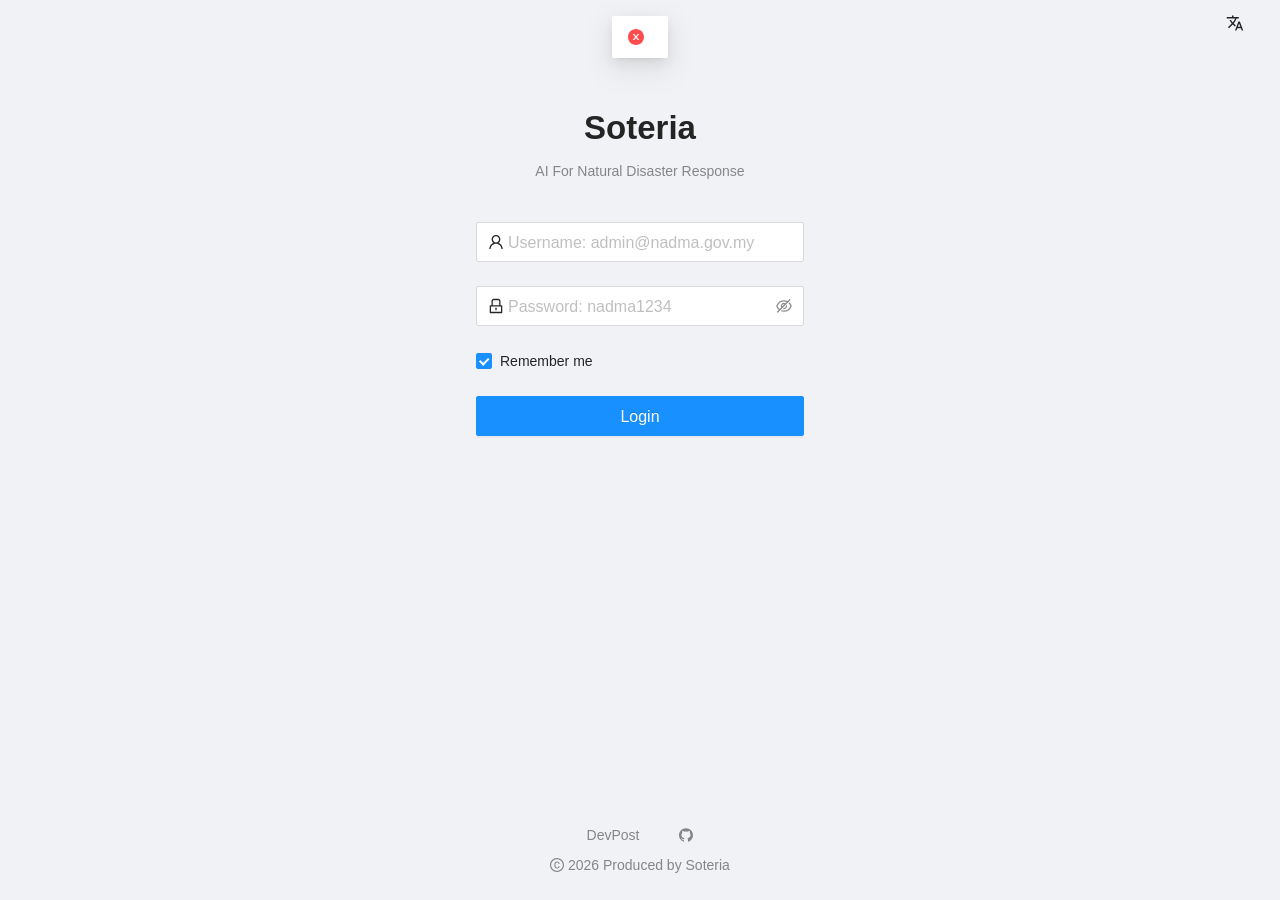
==== commit 3348e063: "Deploying to prod from main @ 7f8997f67e0c4b1f8a237dd67704bdc3a60a2753 🚀" ====
--- a/index.html
+++ b/index.html
@@ -21,7 +21,7 @@
       name="viewport"
       content="width=device-width, initial-scale=1.0, maximum-scale=1.0, user-scalable=0"
     />
-    <title>Ant Design Pro</title>
+    <title>Soteria</title>
     <link rel="icon" href="/favicon.ico" type="image/x-icon" />
     <link rel="stylesheet" href="/umi.eb49c230.css" />
     <script>
@@ -226,7 +226,8 @@
           min-height: 420px;
         "
       >
-        <img src="/pro_icon.svg" alt="logo" width="256" />
+        <!-- <img src="/pro_icon.svg" alt="logo" width="256" /> -->
+        <img src="../logo.png" alt="Soteria Logo" />
         <div class="page-loading-warp">
           <div class="ant-spin ant-spin-lg ant-spin-spinning">
             <span class="ant-spin-dot ant-spin-dot-spin"
@@ -235,19 +236,17 @@
             ></span>
           </div>
         </div>
-        <div
-          style="display: flex; align-items: center; justify-content: center"
-        >
+        <!-- <div style="display: flex; align-items: center; justify-content: center">
           <img
-            src="https://gw.alipayobjects.com/zos/rmsportal/KDpgvguMpGfqaHPjicRK.svg"
+            src="../favicon.ico"
             width="32"
             style="margin-right: 8px"
           />
-          Ant Design
-        </div>
+          Soteria
+        </div> -->
       </div>
     </div>
 
-    <script src="/umi.0d84112c.js"></script>
+    <script src="/umi.1efe35b3.js"></script>
   </body>
 </html>
